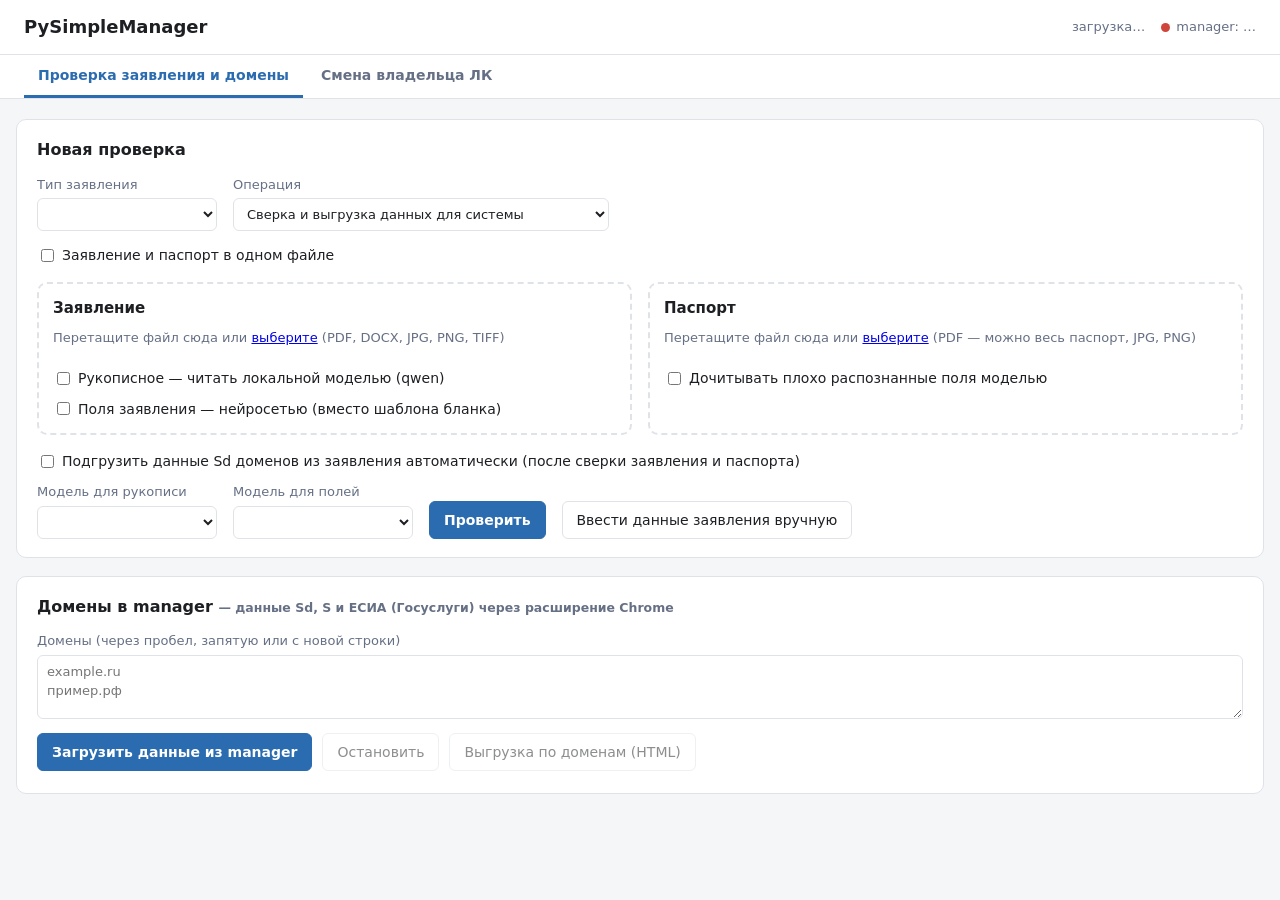
==== doctool/doctool/static/index.html @ 71d46fdd "Huge pack of changes that revolves around architecture, types of applications and new features for n" ====
<!doctype html>
<html lang="ru">
<head>
<meta charset="utf-8">
<meta name="viewport" content="width=device-width, initial-scale=1">
<title>PySimpleManager</title>
<style>
:root{
  --bg:#f5f6f8;--card:#fff;--text:#1d1f23;--muted:#667085;--line:#dfe3e8;--accent:#2b6cb0;--accent-text:#fff;
  --ok:#e5f4ea;--ok-t:#1e6b3a;--warn:#fff3cd;--warn-t:#7a5b00;--fail:#fde4e2;--fail-t:#9b1c1c;
  --review:#e3eefb;--review-t:#1c4f8a;--info:#efefef;--info-t:#555;--input:#fff;
}
@media (prefers-color-scheme: dark){:root{
  --bg:#15171a;--card:#1f2226;--text:#e6e8eb;--muted:#9aa3ad;--line:#33383e;--accent:#5b9bd5;--accent-text:#0d1116;
  --ok:#183a26;--ok-t:#8fd6a8;--warn:#3d3214;--warn-t:#f0d27a;--fail:#43201e;--fail-t:#f3a29b;
  --review:#1c2f45;--review-t:#9cc3f0;--info:#2a2d31;--info-t:#b9bec4;--input:#16181b;}}
*{box-sizing:border-box}
body{margin:0;font:14px/1.45 "Segoe UI",system-ui,Arial,sans-serif;background:var(--bg);color:var(--text)}
header{display:flex;align-items:center;gap:16px;padding:14px 24px;border-bottom:1px solid var(--line);background:var(--card)}
header h1{font-size:18px;margin:0}
header h1 .ver{font-size:12px;font-weight:400;color:var(--muted)}
header .meta{margin-left:auto;color:var(--muted);font-size:13px}
main{margin:0 auto;padding:20px 16px 60px}
.card{background:var(--card);border:1px solid var(--line);border-radius:10px;padding:18px 20px;margin:0 auto 18px;max-width:1280px}
/* (0.7.3) «Домены в manager» — во всю ширину окна: таблица из 10 колонок без прокрутки вбок */
#domCard{max-width:none}
.card h2{font-size:16px;margin:0 0 14px}
.row{display:flex;gap:16px;flex-wrap:wrap;align-items:flex-end}
label.f{display:flex;flex-direction:column;gap:4px;font-size:13px;color:var(--muted)}
select,input[type=text],input[type=date]{font:inherit;color:var(--text);background:var(--input);border:1px solid var(--line);border-radius:6px;padding:7px 9px;min-width:180px}
.docs{display:grid;grid-template-columns:1fr 1fr;gap:16px;margin:16px 0}
@media (max-width:820px){.docs{grid-template-columns:1fr}}
.drop{border:2px dashed var(--line);border-radius:10px;padding:14px;min-height:150px;display:flex;flex-direction:column;gap:10px}
.drop.over{border-color:var(--accent);background:color-mix(in srgb,var(--accent) 8%,transparent)}
.drop h3{margin:0;font-size:15px}
.drop .file{font-size:13px;color:var(--muted);word-break:break-all}
.drop .file b{color:var(--text)}
.drop.nofile .file{display:none}
.drop .combinedNote{display:none;font-size:13px;color:var(--muted)}
.drop.nofile .combinedNote{display:block}
.radios{display:flex;gap:12px;flex-wrap:wrap;font-size:13px}
.radios label,.chk{display:flex;align-items:center;gap:5px;cursor:pointer}
button{font:inherit;border:1px solid var(--line);background:var(--card);color:var(--text);border-radius:6px;padding:8px 14px;cursor:pointer}
button.primary{background:var(--accent);color:var(--accent-text);border-color:var(--accent);font-weight:600}
button:disabled{opacity:.5;cursor:default}
details summary{cursor:pointer;color:var(--accent);margin:6px 0}
.hint{color:var(--muted);font-size:12.5px}
#log{background:var(--bg);border:1px solid var(--line);border-radius:6px;padding:8px 10px;height:170px;overflow:auto;font:12.5px/1.5 Consolas,monospace;white-space:pre-wrap}
.verdict{border-radius:8px;padding:14px 16px;margin-bottom:14px}
.verdict .t{font-size:20px;font-weight:700}
.verdict ul{margin:6px 0 0 18px;padding:0}
.v-accept{background:var(--ok);color:var(--ok-t)}.v-reject{background:var(--fail);color:var(--fail-t)}.v-review{background:var(--warn);color:var(--warn-t)}
table{border-collapse:collapse;width:100%}
#rows td:nth-child(2),#rows td:nth-child(3){width:27%}
th,td{border-bottom:1px solid var(--line);padding:7px 8px;text-align:left;vertical-align:top}
th{font-size:12.5px;color:var(--muted);font-weight:600}
td input[type=text]{width:100%;min-width:120px}
td.crop img{max-width:260px;max-height:70px;border:1px solid var(--line);border-radius:4px;cursor:zoom-in;background:#fff}
.badge{display:inline-block;padding:2px 8px;border-radius:10px;font-size:12px;white-space:nowrap}
.s-ok{background:var(--ok);color:var(--ok-t)}.s-warn{background:var(--warn);color:var(--warn-t)}.s-fail{background:var(--fail);color:var(--fail-t)}
.s-review{background:var(--review);color:var(--review-t)}.s-info{background:var(--info);color:var(--info-t)}
tr.edited td{background:color-mix(in srgb,var(--accent) 6%,transparent)}
.src{font-size:11.5px;color:var(--muted)}
.actions{display:flex;gap:10px;flex-wrap:wrap;margin:14px 0 4px}
.pages{display:flex;gap:10px;flex-wrap:wrap;margin:8px 0}
.pages .pg{border:1px solid var(--line);border-radius:6px;padding:6px;text-align:center;font-size:12px}
.pages img{height:110px;display:block;margin:0 auto 4px;background:#fff}
#zoom{position:fixed;inset:0;background:rgba(0,0,0,.75);display:none;align-items:center;justify-content:center;z-index:10;cursor:zoom-out}
#zoom img{max-width:95vw;max-height:90vh;background:#fff}
pre{background:var(--bg);border:1px solid var(--line);border-radius:6px;padding:10px;overflow:auto;max-height:380px;font-size:12px}
.hidden{display:none}
.msg{padding:8px 12px;border-radius:6px;background:var(--review);color:var(--review-t);margin:8px 0}
.ext{display:inline-flex;align-items:center;gap:6px;font-size:13px;color:var(--muted)}
.ext .dot{width:9px;height:9px;border-radius:50%;background:#bbb}
.ext.on .dot{background:#2e9d57}.ext.off .dot{background:#d0453b}
textarea{font:inherit;color:var(--text);background:var(--input);border:1px solid var(--line);border-radius:6px;padding:7px 9px;width:100%;min-height:64px}
#domLog{background:var(--bg);border:1px solid var(--line);border-radius:6px;padding:8px 10px;max-height:150px;overflow:auto;font:12.5px/1.5 Consolas,monospace;white-space:pre-wrap;margin-top:10px}
#domTable td{font-size:13px}
/* длинные имена доменов, e-mail, «кем выдан» переносятся в любом месте — таблица не шире окна */
#domTable td b,#domTable td small,#domTable td li{overflow-wrap:anywhere}
#domTable .badge{white-space:normal}
#domTable td small{color:var(--muted)}
#domTable ul{margin:4px 0 0 16px;padding:0}
#domTable tr.grp td{background:var(--bg);font-weight:600;font-size:12.5px;padding-top:10px}
.wrap{overflow-x:auto}
nav.tabs{display:flex;gap:4px;padding:0 24px;background:var(--card);border-bottom:1px solid var(--line)}
nav.tabs button{border:0;border-bottom:3px solid transparent;border-radius:0;background:none;padding:10px 14px;color:var(--muted);font-weight:600}
nav.tabs button.on{color:var(--accent);border-bottom-color:var(--accent)}
td.c-ok,input.c-ok,textarea.c-ok{background:var(--ok)}
td.c-fail,input.c-fail,textarea.c-fail{background:var(--fail)}
td.c-warn,input.c-warn,textarea.c-warn{background:var(--warn)}
.kv{display:grid;grid-template-columns:repeat(auto-fit,minmax(230px,1fr));gap:8px 18px;margin-top:12px;padding:12px 14px;border:1px solid var(--line);border-radius:8px;background:var(--bg)}
.kv div b{display:block;font-size:12px;color:var(--muted);font-weight:600}
td.k{white-space:nowrap;font-weight:600}
.mono{font-family:Consolas,monospace;font-size:11.5px;color:var(--muted);font-weight:400}
.msg.ok{background:var(--ok);color:var(--ok-t)} .msg.warn{background:var(--warn);color:var(--warn-t)} .msg.fail{background:var(--fail);color:var(--fail-t)}
.esiaBtn{font-size:11.5px;padding:1px 7px;margin-left:4px;border-color:var(--accent);color:var(--accent)}
button.sm{padding:2px 8px;font-size:12px}
.ownGrid{display:grid;grid-template-columns:repeat(auto-fit,minmax(220px,1fr));gap:10px 14px}
.ownGrid label.f{min-width:0}
.ownGrid input[type=text],.ownGrid textarea{width:100%;min-width:0}
.ownGrid .wide{grid-column:1/-1}
.ownGrid label.f.hidden{display:none}
dialog{border:1px solid var(--line);border-radius:10px;padding:0;max-width:900px;width:94vw;background:var(--card);color:var(--text)}
dialog::backdrop{background:rgba(0,0,0,.45)}
dialog .hd{display:flex;align-items:center;gap:10px;padding:14px 18px;border-bottom:1px solid var(--line)}
dialog .hd h3{margin:0;font-size:16px}
dialog .bd{padding:14px 18px;max-height:75vh;overflow:auto}
</style>
</head>
<body>
<header>
  <h1>PySimpleManager <span class="ver" id="appVer"></span></h1>
  <span class="meta" id="meta">загрузка…</span>
  <span class="ext" id="extState" title="Расширение Chrome «PySimpleManager»"><span class="dot"></span><span>manager: …</span></span>
</header>
<nav class="tabs">
  <button data-tab="tabCheck" class="on">Проверка заявления и домены</button>
  <button data-tab="tabOwner">Смена владельца ЛК</button>
</nav>
<main>
<div id="tabCheck">
<section class="card" id="formCard">
  <h2>Новая проверка</h2>
  <div class="row">
    <label class="f">Тип заявления <select id="caseType"></select></label>
    <label class="f">Операция
      <select id="operation">
        <option value="check_export">Сверка и выгрузка данных для системы</option>
        <option value="autofill" disabled>Автозаполнение во внутренней системе (позже)</option>
      </select></label>
  </div>

  <label class="chk" style="margin-top:14px"><input type="checkbox" id="combined"> Заявление и паспорт в одном файле</label>

  <div class="docs">
    <div class="drop" id="dropApp">
      <h3 id="appTitle">Заявление</h3>
      <div class="file" id="appFile">Перетащите файл сюда или <a href="#" data-pick="appInput">выберите</a> (PDF, DOCX, JPG, PNG, TIFF)</div>
      <input type="file" id="appInput" class="hidden" accept=".pdf,.docx,.jpg,.jpeg,.png,.tif,.tiff,.bmp,.webp">
      <div class="radios" id="appModes"></div>
      <label class="chk"><input type="checkbox" id="handwritten"> Рукописное — читать локальной моделью (qwen)</label>
      <label class="chk" title="Без галки поля читаются по шаблону бланка (регулярками) — для типовых печатных заявлений. С галкой — нейросетью: для свободной формы, бланка нотариуса, новых типов заявлений."><input type="checkbox" id="llmFields"> Поля заявления — нейросетью (вместо шаблона бланка)</label>
    </div>
    <div class="drop" id="dropPas">
      <h3>Паспорт</h3>
      <div class="file" id="pasFile">Перетащите файл сюда или <a href="#" data-pick="pasInput">выберите</a> (PDF — можно весь паспорт, JPG, PNG)</div>
      <div class="combinedNote">Паспорт — в общем файле слева. Флаги ниже относятся к его страницам.</div>
      <input type="file" id="pasInput" class="hidden" accept=".pdf,.jpg,.jpeg,.png,.tif,.tiff,.bmp,.webp">
      <div class="radios" id="pasModes"></div>
      <label class="chk"><input type="checkbox" id="pasVlm"> Дочитывать плохо распознанные поля моделью</label>
    </div>
  </div>

  <label class="chk" style="margin-top:12px"><input type="checkbox" id="mgrAuto">
    Подгрузить данные Sd доменов из заявления автоматически (после сверки заявления и паспорта)</label>
  <div class="row" style="margin-top:12px">
    <label class="f">Модель для рукописи <select id="model"></select></label>
    <label class="f">Модель для полей <select id="llmModel"></select></label>
    <button class="primary" id="run">Проверить</button>
    <button id="manual" title="Без файла заявления: впишите данные заявления в таблицу результата и нажмите «Пересчитать». Домены из строки «Домен(ы)» после пересчёта сами уйдут на поиск в manager.">Ввести данные заявления вручную</button>
    <span class="hint" id="runHint"></span>
  </div>
</section>

<section class="card" id="domCard">
  <h2>Домены в manager <span class="hint">— данные Sd, S и ЕСИА (Госуслуги) через расширение Chrome</span></h2>
  <div class="row">
    <label class="f" style="flex:1;min-width:280px">Домены (через пробел, запятую или с новой строки)
      <textarea id="domList" placeholder="example.ru&#10;пример.рф"></textarea></label>
  </div>
  <div class="actions">
    <button class="primary" id="domLoad">Загрузить данные из manager</button>
    <button id="domCancel" disabled>Остановить</button>
    <button id="domReport" disabled title="Отдельный HTML-файл: итог по группам, администраторы, e-mail, замечания и таблица доменов с фильтром">Выгрузка по доменам (HTML)</button>
    <span class="hint" id="domHint"></span>
  </div>
  <div id="domLog" class="hidden"></div>
  <div class="wrap"><table id="domTable" class="hidden"><thead><tr>
    <th>Домен</th><th>manager</th><th>Администратор (Sd)</th><th>Паспорт / ИНН</th><th>ЕСИА</th><th>Страна</th>
    <th>Смена админа</th><th>Provider</th><th>Аккаунт</th><th>Сверка с документами</th></tr></thead><tbody></tbody></table></div>
</section>

<section class="card hidden" id="progressCard">
  <h2>Ход работы <span class="hint" id="jobStatus"></span></h2>
  <div id="log"></div>
  <div class="actions"><button id="cancel">Остановить</button></div>
</section>

<section class="card hidden" id="resultCard">
  <h2>Результат <span class="hint" id="resTitle"></span></h2>
  <div class="verdict" id="verdict"></div>
  <div id="pagesBox" class="hidden">
    <b>Страницы общего файла</b> <span class="hint">— проверьте, правильно ли определено, где заявление, а где паспорт</span>
    <div class="pages" id="pages"></div>
    <button id="rerunPages">Перезапустить с этими страницами</button>
  </div>
  <p class="hint" id="rowsHint">Значения можно исправить прямо в таблице. Галочка «Подтверждаю» — вы сверили поле по фрагменту/документу.
    После правок нажмите «Пересчитать» — проверки, вердикт и выгрузка обновятся.</p>
  <div class="msg hidden" id="manualHint">Ручной ввод: впишите данные заявления в колонку «Заявление» и нажмите «Пересчитать».
    Если в строке «Домен(ы)» есть домены, после пересчёта они сами уйдут на поиск в manager, и данные Sd сверятся
    с введёнными данными (блок «Домены в manager» выше и проверки ниже).</div>
  <table id="rows"><thead><tr><th>Поле</th><th>Заявление</th><th>Паспорт</th><th>Фрагмент заявления</th><th>Статус</th><th>Подтверждаю</th></tr></thead><tbody></tbody></table>
  <div class="actions">
    <button class="primary" id="recompute">Пересчитать</button>
    <button id="download">Скачать выгрузку (JSON)</button>
    <button id="openReport">Открыть отчёт</button>
    <button id="openRegions" class="hidden">Разметка бланка</button>
    <button id="push">Отправить во внутреннюю систему</button>
  </div>
  <div id="pushMsg"></div>
  <details><summary>Все проверки</summary>
    <table id="checks"><thead><tr><th>Проверка</th><th>Статус</th><th>Заявление</th><th>Паспорт</th><th>Комментарий</th></tr></thead><tbody></tbody></table>
  </details>
  <details><summary>Замечания распознавания</summary><ul id="notes"></ul></details>
  <details><summary>Выгрузка для системы (предпросмотр)</summary><pre id="record"></pre></details>
  <p class="hint" id="caseDir"></p>
</section>
</div>

<!-- ================================================================ смена владельца ЛК -->
<div id="tabOwner" class="hidden">
<section class="card">
  <h2>1. Аккаунт</h2>
  <p class="hint">Номер аккаунта, «Данные пользователя #…» или «Базовая анкета пользователя #…», ссылка из manager, «договор № …»,
    логин или e-mail, домен (аккаунт — владелец услуги домена). Физлица, ИП и юрлица.</p>
  <div class="row">
    <label class="f" style="flex:1;min-width:280px">Пользователь <input type="text" id="ownQuery" placeholder="15904265 / Данные пользователя #15904265 / login@example.com / example.ru"></label>
    <button class="primary" id="ownLoad">Загрузить из manager</button>
  </div>
  <div class="hint" id="ownParsed" style="margin-top:6px"></div>
  <div id="ownInfo" class="kv hidden"></div>
  <div id="ownNotes"></div>
</section>

<section class="card">
  <h2>2. Текущий владелец: базовая анкета ↔ заявление</h2>
  <div class="row" style="margin-bottom:8px">
    <span class="hint">Тип базовой анкеты:</span>
    <div class="radios" id="ownCmpKind">
      <label><input type="radio" name="ownCmpKind" value="pp" checked> физлицо</label>
      <label><input type="radio" name="ownCmpKind" value="ip"> ИП</label>
      <label><input type="radio" name="ownCmpKind" value="org"> юрлицо</label>
    </div>
    <span class="hint">— выбирается сам по загруженному аккаунту</span>
  </div>
  <p class="hint" id="ownCmpHint"></p>
  <div class="wrap"><table id="ownCmp"><thead><tr><th>Поле</th><th>Базовая анкета (manager)</th><th style="width:38%">Заявление</th><th>Итог</th></tr></thead><tbody></tbody></table></div>
  <div class="actions"><span id="ownCmpSum" class="hint"></span></div>
  <details><summary>Все поля базовой анкеты</summary><table><tbody id="ownBaAll"></tbody></table></details>
</section>

<section class="card">
  <h2>3. Новый владелец → базовая анкета в manager</h2>
  <div class="row" style="margin-bottom:10px">
    <span class="hint">Новый владелец:</span>
    <div class="radios" id="ownKind">
      <label><input type="radio" name="ownKind" value="pp" checked> физлицо</label>
      <label><input type="radio" name="ownKind" value="ip"> ИП</label>
      <label><input type="radio" name="ownKind" value="org"> юрлицо</label>
    </div>
  </div>
  <p class="hint">«Заполнить автоматически» можно нажать в любой момент: программа откроет (или найдёт) вкладку manager «Базовая анкета пользователя #…»
    этого аккаунта и заменит в ней поля, которые заполнены здесь; пустые поля не трогает. Если тип анкеты в manager другой
    (например, «Физик», а новый владелец — юрлицо), программа сама переключит его на странице («Физик / ИП / Юрик»).
    <b>«Сохранить» в manager нажимаете вы.</b> <span id="ownKindHint"></span></p>
  <div class="ownGrid" id="ownForm">
    <label class="f" data-for="org" style="grid-column:span 2">Название организации <span class="hint">(→ «Название»; English name пересчитает страница)</span>
      <input type="text" data-k="org_name" placeholder="ООО «Ромашка»"></label>
    <label class="f" data-for="pp ip">Фамилия <input type="text" data-k="surname"></label>
    <label class="f" data-for="pp ip">Имя <input type="text" data-k="name"></label>
    <label class="f" data-for="pp ip">Отчество <input type="text" data-k="patronymic"></label>
    <label class="f" data-for="pp ip">Дата рождения <input type="text" data-k="birth_date" placeholder="ДД.ММ.ГГГГ"></label>
    <label class="f" data-for="ip org"><span id="ownInnTitle">ИНН</span> <input type="text" data-k="inn" placeholder="12 цифр"></label>
    <label class="f" data-for="org">КПП <input type="text" data-k="kpp" placeholder="9 цифр"></label>
    <label class="f" data-for="pp ip">Серия и номер паспорта <input type="text" data-k="passport" placeholder="4021 925790"></label>
    <label class="f wide" data-for="pp ip">Кем и когда выдан документ <span class="hint">(как в заявлении — дата и «кем выдан» разделятся сами)</span>
      <input type="text" data-k="issued" placeholder="ГУ МВД России по г. Санкт-Петербургу и Ленинградской области, 24.08.2021"></label>
    <label class="f" data-for="pp ip">Дата выдачи <span class="hint">(если не из строки выше)</span> <input type="text" data-k="passport_date" placeholder="ДД.ММ.ГГГГ"></label>
    <label class="f" data-for="pp ip" style="grid-column:span 2">Кем выдан <span class="hint">(если не из строки выше)</span> <input type="text" data-k="passport_place"></label>
    <label class="f wide" data-for="pp ip">Адрес регистрации <span class="hint" id="ownAddrHint">(→ «Почтовый адрес» 1 в 1, город — из адреса)</span>
      <textarea data-k="address" rows="2"></textarea></label>
    <label class="f wide" data-for="org">Физический адрес <span class="hint">(→ «Юр. адрес», город — из адреса)</span>
      <textarea data-k="legal_address" rows="2"></textarea></label>
    <label class="f" data-for="org">Индекс (юр. адрес) <span class="hint">(пусто — останется прежний)</span> <input type="text" data-k="legal_zip"></label>
    <label class="f" data-for="org">Город (юр. адрес) <span class="hint">(пусто — из адреса)</span> <input type="text" data-k="legal_city"></label>
    <label class="f wide" data-for="org">Почтовый адрес <span class="hint">(пусто — как физический)</span>
      <textarea data-k="postal_address" rows="2"></textarea></label>
    <label class="f" data-for="pp ip org">Город <span class="hint">(пусто — из адреса)</span> <input type="text" data-k="city"></label>
    <label class="f" data-for="pp ip org">Индекс <span class="hint">(пусто — останется прежний)</span> <input type="text" data-k="zip"></label>
    <label class="f" data-for="pp ip org">Получатель <span class="hint" id="ownRecHint">(пусто — ФИО)</span> <input type="text" data-k="recipient"></label>
    <label class="f" data-for="pp ip org">Телефон <input type="text" data-k="phone"></label>
    <label class="f" data-for="pp ip org">Email <input type="text" data-k="email"></label>
    <label class="f" data-for="org">Email для бухгалтерии <input type="text" data-k="acct_email"></label>
  </div>
  <div class="wrap" style="margin-top:14px"><table id="ownPrev"><thead><tr><th>Поле в manager</th><th>Будет вписано</th><th>Сейчас в анкете</th></tr></thead><tbody></tbody></table></div>
  <ul id="ownPrevNotes" class="hint"></ul>
  <div class="actions">
    <button class="primary" id="ownFill">Заполнить автоматически</button>
    <button id="ownUndo" disabled title="Вернуть в форме manager значения (и тип анкеты), которые были до заполнения (пока вы не нажали «Сохранить»)">Вернуть как было</button>
    <button id="ownVerify" disabled title="Перечитать базовую анкету после «Сохранить» и сверить с тем, что заполняли">Проверить, что сохранилось</button>
    <button id="ownClear">Очистить форму</button>
  </div>
  <div id="ownFillMsg"></div>
</section>
</div>
</main>

<dialog id="esiaDlg">
  <div class="hd"><h3 id="esiaTitle">ЕСИА ↔ Sd</h3><button style="margin-left:auto" onclick="document.getElementById('esiaDlg').close()">Закрыть</button></div>
  <div class="bd" id="esiaBody"></div>
</dialog>
<div id="zoom"><img alt=""></div>

<script>
const $ = s => document.querySelector(s);
const state = {appFile:null, pasFile:null, jobId:null, logLen:0, result:null, timer:null, lastOpts:null};
const SRC = s => (s||'').replace('red-ocr','красные цифры').replace('text','текст').replace('ocr','OCR').replace('mrz','MRZ').replace('vlm','модель').replace('manual','исправлено вручную').replace('scan','скан');
const ST = {ok:'в порядке', warn:'проверить', fail:'расхождение', review:'нужна ручная проверка', info:'к сведению'};
const esc = s => (s ?? '').toString().replace(/[&<>"]/g, c => ({'&':'&amp;','<':'&lt;','>':'&gt;','"':'&quot;'}[c]));

async function loadMeta(){
  const m = await (await fetch('/api/meta')).json();
  $('#appVer').textContent = m.version ? 'v' + m.version : '';
  $('#caseType').innerHTML = m.case_types.map(t =>
    `<option value="${t.id}" ${t.enabled?'':'disabled'}>${esc(t.title)}${t.enabled?'':' (скоро)'}</option>`).join('');
  const radios = (el, name, modes) => el.innerHTML = Object.entries(modes).map(([k,v],i) =>
    `<label><input type="radio" name="${name}" value="${k}" ${i===0?'checked':''}> ${v}</label>`).join('');
  radios($('#appModes'), 'appMode', m.app_modes);
  radios($('#pasModes'), 'pasMode', m.pas_modes);
  const models = m.ollama_models.length ? m.ollama_models : [m.default_model];
  $('#model').innerHTML = models.map(x => `<option ${x===m.default_model?'selected':''}>${esc(x)}</option>`).join('');
  const llmModels = m.ollama_models.includes(m.default_llm_model) ? m.ollama_models
                    : [m.default_llm_model + (m.ollama_models.length ? ' (не скачана)' : ''), ...m.ollama_models];
  $('#llmModel').innerHTML = llmModels.map(x => `<option value="${esc(x.replace(' (не скачана)',''))}" ${x.startsWith(m.default_llm_model)?'selected':''}>${esc(x)}</option>`).join('');
  $('#meta').textContent = m.ollama_models.length
    ? `Ollama: доступно моделей ${m.ollama_models.length}` : 'Ollama не найдена — рукопись будет только во фрагментах';
}

function setupDrop(zone, input, key, label){
  const show = f => { state[key] = f; label.innerHTML = `<b>${esc(f.name)}</b> (${(f.size/1024/1024).toFixed(2)} МБ) · <a href="#" data-pick="${input.id}">заменить</a>`; };
  zone.addEventListener('dragover', e => { e.preventDefault(); zone.classList.add('over'); });
  zone.addEventListener('dragleave', () => zone.classList.remove('over'));
  zone.addEventListener('drop', e => { e.preventDefault(); zone.classList.remove('over');
    if (zone.classList.contains('nofile')) return;
    if (e.dataTransfer.files[0]) show(e.dataTransfer.files[0]); });
  input.addEventListener('change', () => input.files[0] && show(input.files[0]));
}
document.addEventListener('click', e => {
  const id = e.target.dataset && e.target.dataset.pick;
  if (id){ e.preventDefault(); document.getElementById(id).click(); }
});
setupDrop($('#dropApp'), $('#appInput'), 'appFile', $('#appFile'));
setupDrop($('#dropPas'), $('#pasInput'), 'pasFile', $('#pasFile'));
$('#combined').addEventListener('change', e => {
  $('#dropPas').classList.toggle('nofile', e.target.checked);
  $('#appTitle').textContent = e.target.checked ? 'Общий файл: заявление + паспорт' : 'Заявление';
});

function options(extra={}){
  const v = n => (document.querySelector(`input[name=${n}]:checked`)||{}).value;
  return {
    case_type: $('#caseType').value,
    combined: $('#combined').checked, app_mode: v('appMode'), pas_mode: v('pasMode'),
    handwritten: $('#handwritten').checked, use_vlm: $('#handwritten').checked || $('#pasVlm').checked,
    model: $('#model').value, manager_autoload: $('#mgrAuto').checked,
    llm_fields: $('#llmFields').checked, llm_model: $('#llmModel').value,
    ...extra };
}

async function start(extra={}){
  const opts = options(extra);
  if (!state.appFile && !state.pasFile){ $('#runHint').textContent = 'Загрузите файл заявления и/или паспорта'; return; }
  if (opts.combined && !state.appFile){ $('#runHint').textContent = 'Для общего файла используйте левое поле'; return; }
  $('#runHint').textContent = '';
  const fd = new FormData();
  fd.append('options', JSON.stringify(opts));
  if (state.appFile) fd.append('application', state.appFile);
  if (state.pasFile && !opts.combined) fd.append('passport', state.pasFile);
  $('#run').disabled = true;
  const r = await fetch('/api/jobs', {method:'POST', body: fd});
  if (!r.ok){ $('#runHint').textContent = (await r.json()).detail || 'Ошибка'; $('#run').disabled = false; return; }
  state.jobId = (await r.json()).job_id; state.logLen = 0; state.lastOpts = opts; state.resultJobId = null;
  $('#log').textContent = ''; $('#progressCard').classList.remove('hidden'); $('#resultCard').classList.add('hidden');
  $('#cancel').disabled = false;
  poll();
}
$('#run').addEventListener('click', () => start());

// ------------------------------------------------------------------ ручной ввод данных заявления (0.7.3)
// подсказки в пустых полях таблицы при ручном вводе
const ROW_PH = {fio: 'Фамилия Имя Отчество', birth_date: 'ДД.ММ.ГГГГ', passport: '4510 123456', issue_date: 'ДД.ММ.ГГГГ',
  issued_by: 'кем выдан паспорт', address: 'адрес регистрации', inn: 'ИНН ИП (если есть)', domains: 'example.ru, пример.рф',
  new_admin: 'ФИО или организация', new_admin_contact: 'e-mail, телефон', contract: 'номер договора / аккаунт',
  application_date: 'ДД.ММ.ГГГГ или прописью'};
$('#manual').addEventListener('click', async () => {
  $('#runHint').textContent = '';
  $('#manual').disabled = true;
  try {
    const r = await fetch('/api/jobs/manual', {method:'POST', headers:{'Content-Type':'application/json'},
      body: JSON.stringify({case_type: $('#caseType').value})});
    const j = await r.json();
    if (!r.ok){ $('#runHint').textContent = j.detail || 'Ошибка'; return; }
    state.jobId = state.resultJobId = j.job_id; state.lastOpts = null;
    $('#progressCard').classList.add('hidden');
    delete $('#domList').dataset.touched;
    render(j.result);
    $('#resultCard').scrollIntoView({behavior: 'smooth', block: 'start'});
    const first = $('#rows tbody input[type=text]'); if (first) first.focus();
  } finally { $('#manual').disabled = false; }
});

async function poll(){
  clearTimeout(state.timer);
  const j = await (await fetch(`/api/jobs/${state.jobId}?since=${state.logLen}`)).json();
  if (j.log.length){ $('#log').textContent += j.log.join('\n') + '\n'; $('#log').scrollTop = 1e9; }
  state.logLen = j.log_len;
  $('#jobStatus').textContent = {queued:'— в очереди', running:'— выполняется…', done:'— готово', error:'— ошибка', cancelled:'— остановлено'}[j.status];
  if (j.status === 'done'){ $('#run').disabled = false; $('#cancel').disabled = true; state.resultJobId = state.jobId; render(j.result); return; }
  if (j.status === 'error' || j.status === 'cancelled'){ $('#run').disabled = false; $('#cancel').disabled = true; return; }
  state.timer = setTimeout(poll, 800);
}
$('#cancel').addEventListener('click', () => fetch(`/api/jobs/${state.jobId}/cancel`, {method:'POST'}));

function render(res){
  state.result = res;
  $('#resultCard').classList.remove('hidden');
  $('#resTitle').textContent = `— ${res.case_id} · ${res.case_type}`;
  $('#manualHint').classList.toggle('hidden', !res.manual);
  const d = res.decision;
  $('#verdict').className = `verdict v-${d.code}`;
  $('#verdict').innerHTML = `<div class="t">${esc(d.title)}</div><ul>${d.reasons.map(r=>`<li>${esc(r)}</li>`).join('')}</ul>`;
  // страницы общего файла
  const roles = res.page_roles || {};
  if (Object.keys(roles).length){
    $('#pagesBox').classList.remove('hidden');
    $('#pages').innerHTML = Object.entries(roles).map(([i, role]) => `<div class="pg">
      <img src="/api/jobs/${state.jobId}/page/${i}" alt="">стр. ${+i+1}<br>
      <select data-page="${i}">${[['application','заявление'],['passport','паспорт'],['skip','пропустить']].map(([k,t]) =>
        `<option value="${k}" ${k===role?'selected':''}>${t}</option>`).join('')}</select></div>`).join('');
  } else $('#pagesBox').classList.add('hidden');
  // таблица полей
  $('#rows tbody').innerHTML = res.rows.map(r => `<tr data-id="${r.id}" title="${esc(r.details.join('\n'))}">
    <td><b>${esc(r.title)}</b></td>
    <td>${r.editable_app ? `<input type="text" data-k="app" value="${esc(r.app)}" data-orig="${esc(r.app)}"${res.manual && !r.app ? ` placeholder="${esc(ROW_PH[r.id] || '')}"` : ''}>` : '—'}
        <div class="src">${esc(SRC(r.app_source))}</div></td>
    <td>${r.editable_passport ? `<input type="text" data-k="passport" value="${esc(r.passport)}" data-orig="${esc(r.passport)}">` : '—'}
        <div class="src">${esc(SRC(r.passport_source))}</div></td>
    <td class="crop">${r.crop_url ? `<img src="${r.crop_url}" alt="">` : ''}</td>
    <td>${r.status ? `<span class="badge s-${r.status}">${ST[r.status]}</span>` : ''}</td>
    <td><input type="checkbox" class="conf" ${r.confirmed?'checked':''}></td></tr>`).join('');
  $('#rows tbody').querySelectorAll('input[type=text]').forEach(i => i.addEventListener('input', () =>
    i.closest('tr').classList.toggle('edited', [...i.closest('tr').querySelectorAll('input[type=text]')].some(x => x.value !== x.dataset.orig))));
  $('#checks tbody').innerHTML = res.checks.map(c => `<tr><td>${esc(c.name)}</td>
    <td><span class="badge s-${c.status}">${ST[c.status]}</span></td><td>${esc(c.application)}</td>
    <td>${esc(c.passport)}</td><td>${esc(c.detail)}</td></tr>`).join('');
  $('#notes').innerHTML = res.notes.map(n => `<li>${esc(n)}</li>`).join('') || '<li>нет</li>';
  $('#record').textContent = JSON.stringify(res.record, null, 2);
  $('#caseDir').textContent = 'Файлы дела: ' + res.case_dir;
  $('#openRegions').classList.toggle('hidden', !res.regions_url);
  $('#pushMsg').innerHTML = '';
  if (!$('#domList').dataset.touched && (res.domains_from_app || []).length) $('#domList').value = res.domains_from_app.join('\n');
  renderDomains(res.domains || []);
  setDomReport((res.domains || []).length && state.resultJobId ? `/api/jobs/${state.resultJobId}/domains_report` : null);
}
function setDomReport(url){ dom.reportUrl = url; $('#domReport').disabled = !url; }

// ------------------------------------------------------------------ домены в manager
const MST = {found:'найден', not_found:'не найден', error:'ошибка'};
function renderDomains(items){
  dom.items = {};
  items.forEach(d => dom.items[d.domain] = d);
  $('#domTable').classList.toggle('hidden', !items.length);
  // сервер присылает домены по проблемности (свободные → данные не сходятся → …); здесь — заголовки групп
  items = [...items].sort((a, b) => (a.problem_rank ?? 99) - (b.problem_rank ?? 99));
  const cnt = {};
  items.forEach(d => cnt[d.problem] = (cnt[d.problem] || 0) + 1);
  let grp = null;
  $('#domTable tbody').innerHTML = items.map(d => {
    const head = d.problem && d.problem !== grp
      ? (grp = d.problem, `<tr class="grp"><td colspan="10">${esc(d.problem_ru || d.problem)} — ${cnt[d.problem]}</td></tr>`) : '';
    return head + domainRow(d);
  }).join('');
}
function domainRow(d){
  const sd = d.sd || {};
  const link = (u, t) => u ? `<a href="${esc(u)}" target="_blank">${t}</a>` : '';
  if (d.status !== 'found'){
    const w = d.whois || {};
    const wt = w.status === 'free' ? 'WHOIS: домен свободен' : w.status === 'registered'
      ? `WHOIS: зарегистрирован${w.registrar ? ', регистратор ' + esc(w.registrar) : ''}${w.state ? ', ' + esc(w.state) : ''}${w.paid_till ? ', до ' + esc(w.paid_till.slice(0,10)) : ''}`
      : w.status === 'error' ? 'WHOIS недоступен: ' + esc(w.error) : '';
    return `<tr><td><b>${esc(d.domain)}</b></td>
      <td><span class="badge s-${d.status==='not_found'?'fail':'review'}">${MST[d.status]||d.status}</span></td>
      <td colspan="8">${esc(d.error)}${wt ? `<br>${wt}` : ''}${w.manual_url ? ` · ${link(w.manual_url,'проверить WHOIS вручную')}` : ''}</td></tr>`;
  }
  const person = d.kind === 'person', org = d.kind === 'org';
  const mail = (d.emails||[]).length ? `<br><small>e-mail: ${d.emails.map(esc).join(', ')}</small>` : '';
  const who = (person ? `${esc(d.fio)}<br><small>д. р. ${esc(sd.birth_date||'—')}</small>`
              : org ? `${esc(sd.org_r || sd.org || '—')}<br><small>юрлицо</small>`
              : `${esc(d.holder || '—')}<br><small>контакты ${esc(d.group || '?')}</small>`) + mail;
  const doc = person ? `${esc(d.passport||'—')}<br><small>выдан ${esc(sd.passport_date||'—')}<br>${esc(sd.passport_place||'')}</small>`
              : org ? `ИНН ${esc(sd.code||'—')}` : '—';
  const cmp = (d.compare||[]).filter(r => r.status !== 'ok');
  const sv = d.verdict ? `<span class="badge s-${d.verdict}">${ST[d.verdict]}</span>` : '';
  const esiaBtn = d.esia_status || (d.esia && Object.keys(d.esia).length) ? `<button class="sm esiaBtn" data-esia="${esc(d.domain)}" title="Идентификация через Госуслуги: сверка Sd ↔ ЕСИА">ESIA</button>` : '';
  const accBtn = d.account ? ` <button class="sm" data-acc="${esc(d.account)}" title="Открыть вкладку «Смена владельца ЛК» с этим аккаунтом">→ ЛК</button>` : '';
  return `<tr><td><b>${esc(d.domain)}</b><br><small>${link((d.urls||{}).sd,'Sd')} ${link((d.urls||{}).s,'S')}</small>${esiaBtn}</td>
    <td><span class="badge s-ok">найден</span><br><small>${esc(d.service_status||'')}</small></td>
    <td>${who}</td><td>${doc}</td><td>${esiaCell(d)}</td><td>${esc(sd.country||sd.o_country_code||'—')}</td><td>${esc(d.last_admin_change||'—')}</td>
    <td>${esc(d.provider||'—')}</td><td>${esc(d.account||'—')}${accBtn}</td>
    <td>${d.verdict ? '' : '<small>сверка — после проверки заявления и паспорта</small>'}${sv}${cmp.length ? '<ul>' + cmp.map(r => `<li>${esc(r.title)}: ${ST[r.status]}${r.detail ? ' — ' + esc(r.detail) : ''}${r.status==='fail' ? `<br><small>Sd: ${esc(r.sd)} · документы: ${esc(r.doc)}</small>` : ''}</li>`).join('') + '</ul>' : ''}</td></tr>`;
}

const dom = {taskId:null, logLen:0, timer:null, items:{}};
$('#domList').addEventListener('input', () => $('#domList').dataset.touched = '1');
async function domLookup(auto){
  $('#domHint').textContent = '';
  const body = {domains: $('#domList').value};
  if (state.resultJobId) body.job_id = state.resultJobId;
  const r = await fetch('/api/manager/lookup', {method:'POST', headers:{'Content-Type':'application/json'}, body: JSON.stringify(body)});
  const j = await r.json();
  if (!r.ok){ $('#domHint').textContent = (auto ? 'Домены из заявления не отправлены в manager: ' : '') + (j.detail || 'Ошибка'); return; }
  dom.taskId = j.task_id; dom.logLen = 0;
  $('#domLog').textContent = auto ? `Домены из заявления отправлены на поиск в manager: ${j.domains.join(', ')}\n` : '';
  $('#domLog').classList.remove('hidden');
  $('#domLoad').disabled = true; $('#domCancel').disabled = false;
  pollDomains();
}
$('#domLoad').addEventListener('click', () => domLookup(false));
$('#domCancel').addEventListener('click', () => dom.taskId && fetch(`/api/manager/tasks/${dom.taskId}/cancel`, {method:'POST'}));
async function pollDomains(){
  clearTimeout(dom.timer);
  const j = await (await fetch(`/api/manager/tasks/${dom.taskId}?since=${dom.logLen}`)).json();
  if (j.log.length){ $('#domLog').textContent += j.log.join('\n') + '\n'; $('#domLog').scrollTop = 1e9; }
  dom.logLen = j.log_len;
  if (j.status === 'running'){ dom.timer = setTimeout(pollDomains, 800); return; }
  $('#domLoad').disabled = false; $('#domCancel').disabled = true;
  if (j.status === 'error'){ $('#domHint').textContent = 'Ошибка: ' + j.error; return; }
  if (j.result) render(j.result); else { renderDomains(j.items); setDomReport(j.items.length ? `/api/manager/tasks/${dom.taskId}/report` : null); }
}
$('#domReport').addEventListener('click', () => { if (dom.reportUrl) location.href = dom.reportUrl; });
async function extState(){
  try {
    const s = await (await fetch('/api/manager/status')).json();
    $('#extState').className = 'ext ' + (s.connected ? 'on' : 'off');
    $('#extState span:last-child').textContent = s.connected ? `manager: расширение подключено${s.version ? ' (v' + s.version + ')' : ''}` : 'manager: расширение не подключено';
  } catch (e) { $('#extState').className = 'ext off'; }
}
try { $('#mgrAuto').checked = localStorage.getItem('doctool.mgrAuto') === '1'; } catch (e) {}
$('#mgrAuto').addEventListener('change', e => { try { localStorage.setItem('doctool.mgrAuto', e.target.checked ? '1' : '0'); } catch (x) {} });
extState(); setInterval(extState, 3000);

$('#recompute').addEventListener('click', async () => {
  const overrides = {}, confirmed = [];
  $('#rows tbody').querySelectorAll('tr').forEach(tr => {
    tr.querySelectorAll('input[type=text]').forEach(i => {
      if (i.value !== i.dataset.orig) (overrides[tr.dataset.id] ??= {})[i.dataset.k] = i.value; });
    if (tr.querySelector('.conf').checked) confirmed.push(tr.dataset.id);
  });
  const r = await fetch(`/api/jobs/${state.jobId}/recompute`, {method:'POST', headers:{'Content-Type':'application/json'},
    body: JSON.stringify({overrides, confirmed})});
  const res = await r.json();
  render(res);
  // (0.7.3) домены из строки «Домен(ы)» — на поиск в manager, если их данных ещё нет (сверка с введёнными данными)
  if ((res.domains_pending || []).length && !$('#domLoad').disabled){
    $('#domList').value = res.domains_from_app.join('\n');
    $('#domCard').scrollIntoView({behavior: 'smooth', block: 'start'});
    domLookup(true);
  }
});
$('#download').addEventListener('click', () => { location.href = state.result.export_url; });
$('#openReport').addEventListener('click', () => window.open(state.result.report_url, '_blank'));
$('#openRegions').addEventListener('click', () => window.open(state.result.regions_url, '_blank'));
$('#push').addEventListener('click', async () => {
  const r = await fetch(`/api/jobs/${state.jobId}/push`, {method:'POST'});
  const j = await r.json();
  $('#pushMsg').innerHTML = `<div class="msg">${esc(j.message || 'Отправлено')}</div>`;
});
$('#rerunPages').addEventListener('click', () => {
  const roles = {}; document.querySelectorAll('#pages select').forEach(s => roles[s.dataset.page] = s.value);
  start({page_roles: roles});
});
document.addEventListener('click', e => {
  if (e.target.matches('td.crop img')){ $('#zoom img').src = e.target.src; $('#zoom').style.display = 'flex'; }
});
$('#zoom').addEventListener('click', () => $('#zoom').style.display = 'none');

// ------------------------------------------------------------------ ЕСИА (идентификация через Госуслуги)
const ESIA_CLS = {match:'ok', warn:'warn', mismatch:'fail', none:'info', no_data:'review', no_link:'info', error:'review'};
const C = st => st ? ' c-' + st : '';
function esiaCell(d){
  if (!d.esia_status) return '<small>—</small>';
  const st = d.esia_state ? `<span class="badge s-${d.esia_state === 'approved' ? 'ok' : 'info'}">${esc(d.esia_state)}</span><br>` : '';
  const t = d.esia_state ? (d.esia_ru || '').replace(d.esia_state + ' · ', '') : d.esia_ru;
  return st + `<span class="badge s-${ESIA_CLS[d.esia_status] || 'info'}">${esc(t)}</span>`;
}
function showEsia(d){
  const e = d.esia || {}, l = e.latest || {}, data = e.data || {}, p = data.rf_passport || {};
  const lk = (u, t) => u ? `<a href="${esc(u)}" target="_blank">${t}</a>` : '';
  $('#esiaTitle').textContent = `ЕСИА ↔ Sd — ${d.domain}`;
  const why = {none: 'Записей об идентификации через Госуслуги нет.', no_link: 'На странице Sd нет ссылки «Идентификация через Госуслуги».',
    no_data: 'Файла данных ЕСИА нет или он не загрузился' + (e.json_error ? ': ' + e.json_error : '.'), error: d.esia_ru}[d.esia_status] || '';
  const rows = (d.esia_rows || []).map(r => `<tr><td class="k">${esc(r.title)}</td>
    <td class="${C(r.status)}">${esc(r.sd) || '<span class="hint">пусто</span>'}<br><span class="mono">${esc(r.field)}</span></td>
    <td class="${C(r.status)}">${esc(r.esia) || '<span class="hint">пусто</span>'}<br><span class="mono">${esc(r.esia_field)}</span></td>
    <td>${r.detail ? `<small>${esc(r.detail)}</small>` : ''}</td></tr>`).join('');
  const hist = (e.history || []).length > 1 ? `<details><summary>Все попытки идентификации (${e.history.length})</summary><table>
    <tr><th>state</th><th>создано</th><th>обработано</th><th>action</th><th>reason / comment</th></tr>
    ${e.history.map(h => `<tr><td>${esc(h.state)}</td><td>${esc(h.creation_date)}</td><td>${esc(h.processed_date)}</td><td>${esc(h.action)}</td><td>${esc([h.reason, h.comment].filter(Boolean).join(' / '))}</td></tr>`).join('')}</table></details>` : '';
  $('#esiaBody').innerHTML = `<div class="kv" style="margin-top:0">
      <div><b>state</b>${e.state ? `<span class="badge s-${e.state === 'approved' ? 'ok' : 'info'}">${esc(e.state)}</span>` : '—'}</div>
      <div><b>Создано / обработано</b>${esc(l.creation_date || '—')} / ${esc(l.processed_date || '—')}</div>
      <div><b>action</b>${esc(l.action || '—')}${l.reason ? '<br>reason: ' + esc(l.reason) : ''}${l.comment ? '<br>' + esc(l.comment) : ''}</div>
      <div><b>Данные ЕСИА</b>${data.trusted === undefined ? '—' : 'trusted: ' + (data.trusted ? 'да' : 'нет')}${p.vrf_stu ? ' · паспорт: ' + esc(p.vrf_stu) : ''}${data.ogrn ? ' · ОГРН ' + esc(data.ogrn) : ''}${data.is_liquidated === true ? ' · <b style="color:#9b1c1c">ликвидирована</b>' : data.is_liquidated === false ? ' · действует' : ''}</div>
      ${(data.legal_address || {}).address_str ? `<div><b>Юр. адрес (ЕСИА)</b>${esc(data.legal_address.address_str)}</div>` : ''}
      <div><b>Ссылки</b>${[lk(e.url, 'Идентификация через Госуслуги'), lk(e.file_url, 'JSON-файл'), lk((d.urls || {}).sd, 'Sd')].filter(Boolean).join(' · ')}</div>
    </div>
    ${why ? `<div class="msg">${esc(why)}</div>` : ''}
    ${rows ? `<table style="margin-top:12px"><tr><th>Поле</th><th>Sd (${esc(d.group || 'ru_pp')})</th><th>ЕСИА (JSON)</th><th></th></tr>${rows}</table>
      <p class="hint">Зелёный — совпадает, красный — расходится, жёлтый — написано по-разному (кем выдан, тип улицы, корпус,
        форма организации указана с одной стороны); без цвета — значения нет с одной из сторон.
        ${d.kind === 'org' ? 'ООО = «Общество с ограниченной ответственностью», АО/НПАО = «(Непубличное) акционерное общество», ОАО, ПК, хозяйственное товарищество — так же; название должно совпасть.' : ''}</p>` : ''}
    ${hist}`;
  $('#esiaDlg').showModal();
}

// ------------------------------------------------------------------ вкладки
function showTab(id){
  document.querySelectorAll('nav.tabs button').forEach(b => b.classList.toggle('on', b.dataset.tab === id));
  ['tabCheck', 'tabOwner'].forEach(t => $('#' + t).classList.toggle('hidden', t !== id));
  try { localStorage.setItem('doctool.tab', id); } catch (e) {}
}
document.querySelectorAll('nav.tabs button').forEach(b => b.addEventListener('click', () => showTab(b.dataset.tab)));
try { const t = localStorage.getItem('doctool.tab'); if (t === 'tabOwner') showTab(t); } catch (e) {}
document.addEventListener('click', e => {
  const es = e.target.closest && e.target.closest('[data-esia]');
  if (es && dom.items[es.dataset.esia]) showEsia(dom.items[es.dataset.esia]);
  const ac = e.target.closest && e.target.closest('[data-acc]');
  if (ac){ showTab('tabOwner'); $('#ownQuery').value = ac.dataset.acc; ownParse(); ownLoad(); window.scrollTo(0, 0); }
});

// ------------------------------------------------------------------ смена владельца ЛК (физлица; с 0.7.3 — ИП и юрлица)
const own = {acc:null, last:null, timers:{}, kindTouched:false};
const KIND_RU = {pp: 'физлицо', ip: 'ИП', org: 'юрлицо'}, KIND_PAGE = {pp: 'Физик', ip: 'ИП', org: 'Юрик'};
const later = (key, fn, ms = 300) => { clearTimeout(own.timers[key]); own.timers[key] = setTimeout(fn, ms); };
const radioVal = name => (document.querySelector(`input[name=${name}]:checked`) || {}).value || 'pp';
const setRadio = (name, v) => { const r = document.querySelector(`input[name=${name}][value=${v}]`); if (r) r.checked = true; };
async function api(url, body){
  const r = await fetch(url, {method:'POST', headers:{'Content-Type':'application/json'}, body: JSON.stringify(body)});
  const j = await r.json().catch(() => ({}));
  if (!r.ok) throw new Error(j.detail || ('HTTP ' + r.status));
  return j;
}
const msg = (cls, html) => `<div class="msg ${cls}">${html}</div>`;
async function ownParse(){
  const q = $('#ownQuery').value.trim();
  if (!q){ $('#ownParsed').textContent = ''; return; }
  try { $('#ownParsed').innerHTML = 'Распознано: <b>' + esc((await api('/api/owner/parse', {query: q})).label) + '</b>'; } catch (e) {}
}
$('#ownQuery').addEventListener('input', () => later('parse', ownParse));
$('#ownQuery').addEventListener('keydown', e => { if (e.key === 'Enter') ownLoad(); });
$('#ownLoad').addEventListener('click', () => ownLoad());
async function ownLoad(){
  const q = $('#ownQuery').value.trim();
  if (!q){ $('#ownNotes').innerHTML = msg('warn', 'Введите номер аккаунта, логин, e-mail или домен'); return; }
  $('#ownLoad').disabled = true; $('#ownNotes').innerHTML = msg('', 'Загрузка из manager…');
  try {
    const j = await api('/api/owner/account', {query: q});
    if (!j.ok){ $('#ownNotes').innerHTML = msg('fail', esc(j.error.message)); return; }
    own.acc = j.account; own.last = null; $('#ownUndo').disabled = $('#ownVerify').disabled = true; $('#ownFillMsg').innerHTML = '';
    const t = KIND_RU[own.acc.type] ? own.acc.type : 'pp';
    setRadio('ownCmpKind', t);                      // сверка — по типу анкеты аккаунта
    if (!own.kindTouched){ setRadio('ownKind', t); ownKindChanged(); }   // новый владелец — того же типа, пока не выбрали другой
    renderOwnAcc(); ownCompare(); ownPreview();
  } catch (e) { $('#ownNotes').innerHTML = msg('fail', esc(e.message)); }
  finally { $('#ownLoad').disabled = false; }
}
function renderOwnAcc(){
  const a = own.acc, u = a.urls || {}, lk = (h, t) => h ? `<a href="${esc(h)}" target="_blank">${t}</a>` : '';
  const via = a.via_domain ? `<div><b>Найден по домену</b>${esc(a.via_domain.domain)}${a.via_domain.bill_owner ? `<br><small>владелец счёта: ${esc(a.via_domain.bill_owner)}</small>` : ''}</div>` : '';
  $('#ownInfo').innerHTML = `<div><b>Аккаунт</b>#${esc(a.user_id)} · <small>${[lk(u.user_details, 'Данные пользователя'), lk(u.runic, 'Базовая анкета'), lk(u.esia, 'Госуслуги')].filter(Boolean).join(' · ')}</small></div>
    <div><b>Логин</b>${esc(a.login || '—')}</div>
    <div><b>Тип базовой анкеты</b>${esc(a.type_ru)}${a.ba_group ? ` <small>(${esc(a.ba_group)})</small>` : ''}</div>
    <div><b>Обслуживающая организация</b>${a.servicing_org ? 'текущая: ' + esc(a.servicing_org) : '—'}</div>
    <div><b>Идентификация аккаунта через Госуслуги</b>${esc(a.esia_account || '—')}</div>${via}`;
  $('#ownInfo').classList.remove('hidden');
  $('#ownNotes').innerHTML = (a.notes || []).map(n => msg('warn', esc(n))).join('');
  $('#ownBaAll').innerHTML = Object.entries(a.ba_all || {}).map(([k, v]) => `<tr><td class="mono">${esc(k)}</td><td>${esc(v)}</td></tr>`).join('')
    || '<tr><td class="hint">базовая анкета пустая</td></tr>';
}
// сверка: строки — из ответа сервера (поля и заголовки — account.OWNER_FIELDS*, по типу анкеты)
const CMP_HINT = {
  pp: 'Зелёный — совпадает, красный — расходится, жёлтый — «кем выдан» написан по-разному, без цвета — сравнивать не с чем. Сравнение без учёта регистра, ё/е, пробелов и знаков препинания; паспорт и телефон — по цифрам.',
  org: 'Зелёный — совпадает, красный — расходится, жёлтый — похоже (адрес совпал частично или записан по-разному; форма организации указана с одной стороны), без цвета — сравнивать не с чем. Название: «ООО» = «Общество с ограниченной ответственностью», само название должно совпасть. Адрес — по названиям и номерам («г.», «ул.», «д.» и порядок не важны). ИНН, КПП, телефон — по цифрам, e-mail — без учёта регистра.',
};
CMP_HINT.ip = CMP_HINT.pp + ' ИНН ИП — по цифрам.';
async function ownCompare(){
  const kind = radioVal('ownCmpKind');
  const tb = $('#ownCmp tbody');
  const app = Object.assign({}, own.cmpApp || {});
  tb.querySelectorAll('input[data-f]').forEach(i => app[i.dataset.f] = i.value);
  own.cmpApp = app;                                  // введённое сохраняется при смене типа (телефон, e-mail…)
  let j;
  try { j = await api('/api/owner/compare', {ba: own.acc ? own.acc.ba : {}, app, kind}); } catch (e) { return; }
  $('#ownCmpHint').textContent = CMP_HINT[kind] || '';
  if (tb.dataset.kind !== kind){
    tb.dataset.kind = kind;
    tb.innerHTML = j.rows.map(r => `<tr data-f="${r.field}"><td class="k">${esc(r.title)} <span class="mono">${esc(j.group)}.${esc(r.field)}</span></td>
      <td class="ba"></td><td><input type="text" data-f="${r.field}" value="${esc(app[r.field] || '')}"></td><td class="st"></td></tr>`).join('');
    tb.querySelectorAll('input').forEach(i => i.addEventListener('input', () => later('cmp', ownCompare)));
  }
  const ST2 = {ok: 'совпадает', fail: 'расходится', warn: 'похоже'};
  j.rows.forEach(r => {
    const tr = tb.querySelector(`tr[data-f="${r.field}"]`);
    tr.querySelector('.ba').textContent = r.ba;
    tr.querySelector('.ba').className = 'ba' + C(r.status);
    tr.querySelector('input').className = C(r.status).trim();
    tr.querySelector('.st').innerHTML = (r.status ? `<span class="badge s-${r.status}">${ST2[r.status]}</span>` : '')
      + (r.detail ? `<br><small class="hint">${esc(r.detail)}</small>` : '');
  });
  const other = own.acc && own.acc.type && KIND_RU[own.acc.type] && own.acc.type !== kind
    ? ` · <span class="badge s-warn">анкета аккаунта — ${esc(KIND_RU[own.acc.type])}</span>` : '';
  $('#ownCmpSum').innerHTML = (!j.total ? 'Введите данные заявления' : j.mismatch.length
    ? `<span class="badge s-fail">Расхождения: ${j.mismatch.length}</span> ${esc(j.mismatch.join(', '))}`
    : `<span class="badge s-ok">Совпадает ${j.ok} из ${j.total}</span>${j.warn.length ? ' · похоже / написано по-разному: ' + esc(j.warn.join(', ')) : ''}`) + other;
}
document.querySelectorAll('input[name=ownCmpKind]').forEach(r => r.addEventListener('change', ownCompare));
// новый владелец
function ownKindChanged(){
  const kind = radioVal('ownKind');
  $('#ownForm').querySelectorAll('label[data-for]').forEach(l => l.classList.toggle('hidden', !l.dataset.for.split(' ').includes(kind)));
  $('#ownInnTitle').textContent = kind === 'org' ? 'ИНН организации' : 'ИНН ИП';
  $('#ownForm [data-k=inn]').placeholder = kind === 'org' ? '10 цифр' : '12 цифр';
  $('#ownRecHint').textContent = kind === 'org' ? '(пусто — название организации)' : '(пусто — ФИО)';
  $('#ownAddrHint').textContent = kind === 'ip'
    ? '(→ «Адрес регистр.» и «Почтовый адрес» 1 в 1, город — из адреса)' : '(→ «Почтовый адрес» 1 в 1, город — из адреса)';
  const cur = own.acc && own.acc.type;
  $('#ownKindHint').innerHTML = cur && KIND_RU[cur] && cur !== kind
    ? `<b>Тип анкеты будет переключён: «${KIND_PAGE[cur]}» → «${KIND_PAGE[kind]}».</b>` : '';
}
document.querySelectorAll('input[name=ownKind]').forEach(r => r.addEventListener('change', () => {
  own.kindTouched = true; ownKindChanged(); ownPreview(); }));
const ownForm = () => {
  const f = {}, kind = radioVal('ownKind');
  $('#ownForm').querySelectorAll('label[data-for]').forEach(l => {
    if (!l.dataset.for.split(' ').includes(kind)) return;          // поля другого типа владельца не отправляются
    const i = l.querySelector('[data-k]'); if (i) f[i.dataset.k] = i.value;
  });
  return f;
};
$('#ownForm').addEventListener('input', () => later('prev', ownPreview));
function curForm(kind){
  const forms = (own.acc && own.acc.runic_forms) || {};
  return (kind === 'org' ? forms.org : forms.pp) || {};
}
async function ownPreview(){
  const kind = radioVal('ownKind');
  let j;
  try { j = await api('/api/owner/prepare', {form: ownForm(), kind}); } catch (e) { return; }
  const cur = curForm(kind);
  $('#ownPrev tbody').innerHTML = j.preview.map(r => `<tr><td class="k">${esc(r.title)} <span class="mono">${esc(r.field)}</span></td>
    <td class="${r.value && r.value !== (cur[r.field] || '') ? 'c-warn' : ''}">${r.value ? esc(r.value) : '<span class="hint">не трогаем</span>'}</td>
    <td>${own.acc ? esc(cur[r.field] || '') : '<span class="hint">загрузите аккаунт</span>'}</td></tr>`).join('');
  $('#ownPrevNotes').innerHTML = [...j.notes.map(esc), 'Выставьте сами в manager: ' + esc(j.manual.join(', ')),
    'Не трогаем: ' + esc(j.untouched.join(', '))].map(x => `<li>${x}</li>`).join('');
}
$('#ownClear').addEventListener('click', () => { $('#ownForm').querySelectorAll('[data-k]').forEach(i => i.value = ''); ownPreview(); });
$('#ownFill').addEventListener('click', async () => {
  if (!own.acc){ $('#ownFillMsg').innerHTML = msg('warn', 'Сначала загрузите аккаунт (раздел 1)'); return; }
  const kind = radioVal('ownKind');
  $('#ownFill').disabled = true; $('#ownFillMsg').innerHTML = msg('', `Открываю базовую анкету #${esc(own.acc.user_id)} в Chrome…`);
  try {
    const j = await api('/api/owner/fill', {user_id: own.acc.user_id, form: ownForm(), kind});
    if (!j.ok){
      const e = j.error || {};
      $('#ownFillMsg').innerHTML = msg(['not_person', 'type_switch'].includes(e.code) ? 'warn' : 'fail', esc(e.message || 'ошибка'));
      return;
    }
    const d = j.data;
    // повторное заполнение того же аккаунта: «Вернуть как было» возвращает к состоянию до первого заполнения
    const prev = own.last && !own.last.undone && own.last.user_id === d.user_id && own.last.kind === kind ? own.last : null;
    const changed = prev ? [...prev.changed] : [];
    d.changed.forEach(c => { if (!changed.some(x => x.name === c.name)) changed.push(c); });
    own.last = {user_id: d.user_id, fields: j.fields, changed, kind,
                type_old: prev ? prev.type_old : d.type_old, switched: prev ? prev.switched || !!d.type_switched : !!d.type_switched};
    own.acc.runic = d.values || own.acc.runic;
    own.acc.runic_forms = {pp: d.values_pp || curForm('pp'), org: d.values_org || curForm('org')};
    if (d.type_switched){ own.acc.type = kind; own.acc.type_ru = KIND_RU[kind]; ownKindChanged(); }
    $('#ownUndo').disabled = !own.last.changed.length && !own.last.switched; $('#ownVerify').disabled = false;
    const manual = ((j.prepared || {}).manual || []).map(x => `<b>${esc(x)}</b>`).join(', ');
    $('#ownFillMsg').innerHTML = msg('ok', `<b>Вкладка «Базовая анкета пользователя #${esc(d.user_id)}» ${d.tab_opened ? 'открыта' : 'найдена'} и заполнена.</b><br>
      ${d.type_switched ? `Тип анкеты переключён: «${esc(KIND_PAGE[d.type_old] || d.type_old || '?')}» → «${esc(KIND_PAGE[kind])}».<br>` : ''}
      Заменено полей: ${d.changed.length}${d.changed.length ? ' — ' + esc(d.changed.map(c => c.label).join(', ')) : ''}.
      ${d.same.length ? `Уже были такими: ${d.same.length}. ` : ''}${d.missing.length ? `Не найдены на странице: ${esc(d.missing.join(', '))}. ` : ''}<br>
      Выставьте сами: ${manual}. Проверьте форму (заполненные поля обведены) и нажмите «Сохранить» в manager.`);
    ownPreview();
  } catch (e) { $('#ownFillMsg').innerHTML = msg('fail', esc(e.message)); }
  finally { $('#ownFill').disabled = false; }
});
$('#ownUndo').addEventListener('click', async () => {
  if (!own.last) return;
  const fields = {}; own.last.changed.forEach(c => fields[c.name] = c.old);
  try {
    const j = await api('/api/owner/fill', {user_id: own.acc.user_id, restore: true, fields, kind: own.last.kind,
      back_type: own.last.switched ? own.last.type_old : ''});
    $('#ownFillMsg').innerHTML = j.ok ? msg('', `В форме manager возвращены прежние значения: ${j.data.changed.length} полей${j.data.type_back ? `, тип анкеты — снова «${esc(KIND_PAGE[j.data.type_back])}»` : ''}. Если вы уже нажали «Сохранить», это не отменит сохранение.`)
      : msg('fail', esc((j.error || {}).message || 'ошибка'));
    if (j.ok){
      $('#ownUndo').disabled = true; own.last.undone = true;
      own.acc.runic = j.data.values || own.acc.runic;
      own.acc.runic_forms = {pp: j.data.values_pp || curForm('pp'), org: j.data.values_org || curForm('org')};
      if (j.data.type_back){ own.acc.type = j.data.type_back; own.acc.type_ru = KIND_RU[j.data.type_back]; ownKindChanged(); }
      ownPreview();
    }
  } catch (e) { $('#ownFillMsg').innerHTML = msg('fail', esc(e.message)); }
});
$('#ownVerify').addEventListener('click', async () => {
  if (!own.last) return;
  try {
    const j = await api('/api/owner/verify', {user_id: own.acc.user_id, fields: own.last.fields, kind: own.last.kind});
    if (!j.ok){ $('#ownFillMsg').innerHTML = msg('fail', esc((j.error || {}).message || 'ошибка')); return; }
    const v = j.verify;
    own.acc.runic = j.account.runic; own.acc.runic_forms = j.account.runic_forms; own.acc.type = j.account.type; ownPreview();
    $('#ownFillMsg').innerHTML = msg(v.ok ? 'ok' : 'fail', (v.ok ? '<b>Базовая анкета перечитана: всё сохранено так, как заполняли.</b>'
      : `<b>Сохранено не всё: ${esc(v.mismatch.join(', '))}.</b> Возможно, «Сохранить» ещё не нажато.`)
      + `<table>${v.rows.map(r => `<tr><td>${esc(r.title)}</td><td class="${C(r.status)}">${esc(r.actual)}</td><td class="hint">${r.status === 'ok' ? '' : 'ожидалось: ' + esc(r.expected)}</td></tr>`).join('')}</table>`);
  } catch (e) { $('#ownFillMsg').innerHTML = msg('fail', esc(e.message)); }
});
ownKindChanged(); ownCompare(); ownPreview();
loadMeta();
</script>
</body>
</html>
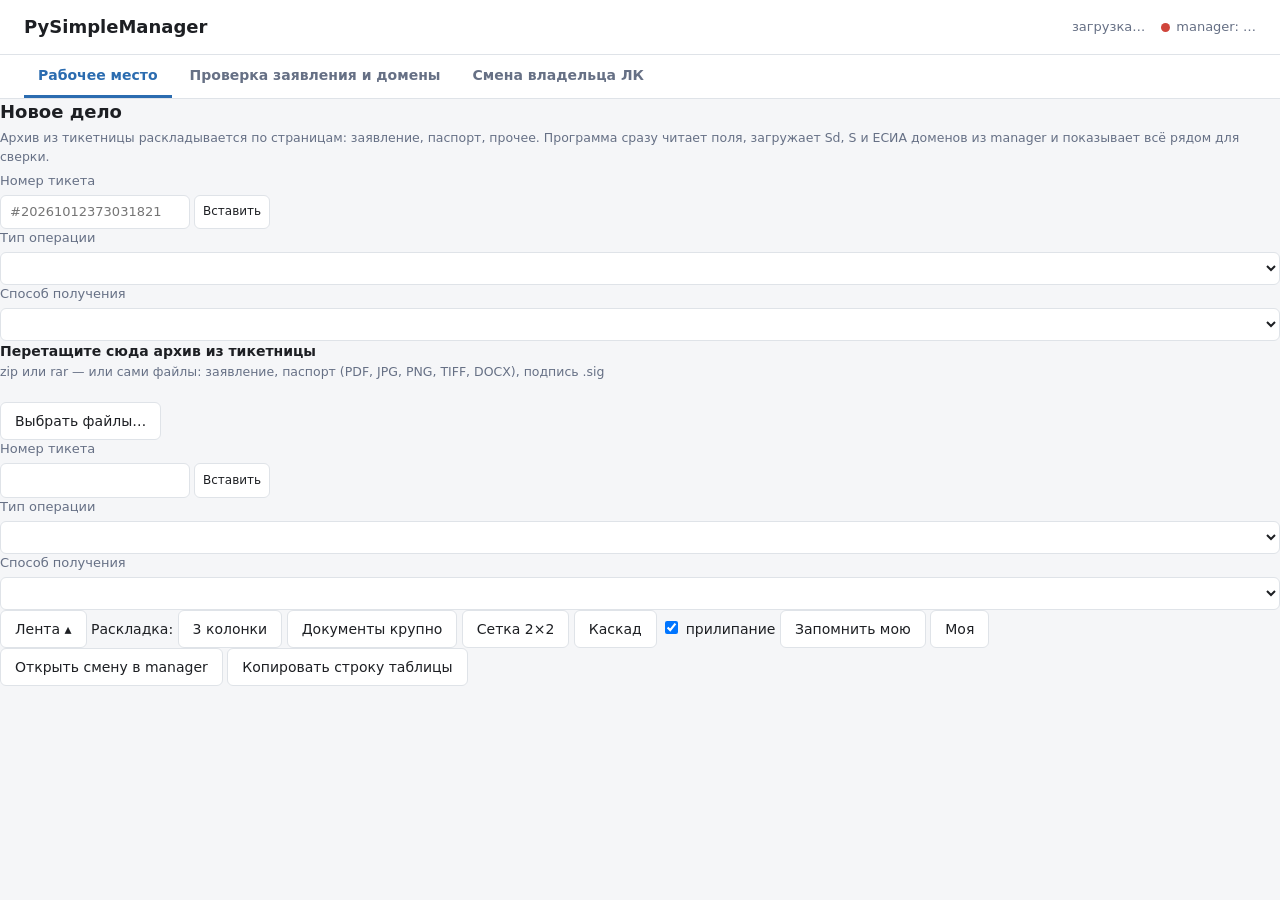
==== commit 02ae5136: "Major changes for convenient application processing" ====
--- a/doctool/doctool/static/index.html
+++ b/doctool/doctool/static/index.html
@@ -4,6 +4,7 @@
 <meta charset="utf-8">
 <meta name="viewport" content="width=device-width, initial-scale=1">
 <title>PySimpleManager</title>
+<link rel="stylesheet" href="/static/workspace.css">
 <style>
 :root{
   --bg:#f5f6f8;--card:#fff;--text:#1d1f23;--muted:#667085;--line:#dfe3e8;--accent:#2b6cb0;--accent-text:#fff;
@@ -106,6 +107,15 @@
 dialog .hd{display:flex;align-items:center;gap:10px;padding:14px 18px;border-bottom:1px solid var(--line)}
 dialog .hd h3{margin:0;font-size:16px}
 dialog .bd{padding:14px 18px;max-height:75vh;overflow:auto}
+/* (0.7.6) «К» — комментарий администратора в S; маленькое окошко с текстом */
+.kbtn{display:inline-block;min-width:20px;padding:0 5px;margin-left:4px;border-radius:5px;background:#c2410c;color:#fff;font-weight:700;font-size:12px;line-height:19px;text-align:center;border:0;cursor:pointer;vertical-align:1px}
+.kbtn:hover{filter:brightness(1.12)}
+.kpop{position:fixed;z-index:1000;background:var(--card);color:var(--text);border:1px solid var(--line);border-radius:8px;box-shadow:0 8px 28px rgba(16,24,40,.22);padding:10px 12px;max-width:360px;font-size:13px}
+.kpop h4{margin:0 0 6px;font-size:13px}
+.kpop .tx{white-space:pre-wrap;background:var(--bg);border:1px solid var(--line);border-radius:6px;padding:6px 8px;margin-bottom:8px;overflow-wrap:anywhere}
+.kpop .ft{display:flex;gap:8px;align-items:center}
+ul.flags{margin:4px 0 0 16px;padding:0}
+ul.flags li{margin:2px 0}
 </style>
 </head>
 <body>
@@ -115,9 +125,64 @@
   <span class="ext" id="extState" title="Расширение Chrome «PySimpleManager»"><span class="dot"></span><span>manager: …</span></span>
 </header>
 <nav class="tabs">
+  <button data-tab="tabWork">Рабочее место</button>
   <button data-tab="tabCheck" class="on">Проверка заявления и домены</button>
   <button data-tab="tabOwner">Смена владельца ЛК</button>
+  <div class="ws-steps hidden" id="wsSteps"></div>
 </nav>
+<!-- ================================================================ (0.7.6) рабочее место: static/workspace.js -->
+<div id="tabWork" class="wsx hidden">
+  <section id="wsIntake" class="ws-intake">
+    <h2 style="margin:0 0 4px;font-size:18px">Новое дело</h2>
+    <p class="hint" style="margin:0 0 6px">Архив из тикетницы раскладывается по страницам: заявление, паспорт, прочее. Программа сразу читает
+      поля, загружает Sd, S и ЕСИА доменов из manager и показывает всё рядом для сверки.</p>
+    <div class="ws-row">
+      <label class="f">Номер тикета <span style="display:flex;gap:4px"><input type="text" id="wsTicketNew" placeholder="#20261012373031821">
+        <button class="sm" data-wspaste="wsTicketNew" title="Вставить из буфера обмена">Вставить</button></span></label>
+      <label class="f">Тип операции <select id="wsOpNew"></select></label>
+      <label class="f">Способ получения <select id="wsViaNew"></select></label>
+    </div>
+    <div class="ws-drop" id="wsDrop"><b>Перетащите сюда архив из тикетницы</b><br>
+      <span class="hint">zip или rar — или сами файлы: заявление, паспорт (PDF, JPG, PNG, TIFF, DOCX), подпись .sig</span><br><br>
+      <button id="wsPick" type="button">Выбрать файлы…</button><input type="file" id="wsFiles" multiple class="hidden"></div>
+    <div class="msg hidden" id="wsIntakeMsg"></div>
+    <div class="ws-recent" id="wsRecent"></div>
+  </section>
+  <div id="wsMain" class="hidden" style="flex:1;min-height:0;display:flex;flex-direction:column">
+    <div class="ws-case">
+      <label class="f">Номер тикета <span style="display:flex;gap:4px"><input type="text" id="wsTicket">
+        <button class="sm" data-wspaste="wsTicket" title="Вставить из буфера обмена">Вставить</button></span></label>
+      <label class="f">Тип операции <select id="wsOp"></select></label>
+      <label class="f">Способ получения <select id="wsVia"></select></label>
+      <div class="ws-arch" id="wsArch"></div>
+      <span class="ws-status" id="wsStatus"></span>
+    </div>
+    <div class="ws-strip" id="wsStrip"></div>
+    <div class="ws-tbar">
+      <button id="wsStripT" title="Лента страниц: миниатюры / одной строкой">Лента ▴</button>
+      <span>Раскладка:</span>
+      <button data-wspreset="cols3">3 колонки</button>
+      <button data-wspreset="docs">Документы крупно</button>
+      <button data-wspreset="grid">Сетка 2×2</button>
+      <button data-wspreset="cascade">Каскад</button>
+      <label><input type="checkbox" id="wsSnapOn" checked> прилипание</label>
+      <button id="wsSaveLayout" title="Запомнить расположение окон для этого типа операции">Запомнить мою</button>
+      <button data-wspreset="mine">Моя</button>
+      <button id="wsJoin" class="hidden">Собрать страницы</button>
+      <button id="wsRecheck" class="hidden" title="Страницы переложены — прочитать документы заново">Перепроверить</button>
+      <div class="ws-dock" id="wsDock"></div>
+    </div>
+    <div class="ws-desk" id="wsDesk"><div class="ws-snap" id="wsSnap"></div></div>
+    <div class="ws-abar">
+      <div class="chips" id="wsGate"></div>
+      <div class="act">
+        <button id="wsOpenMgr">Открыть смену в manager</button>
+        <button id="wsCopyRow2">Копировать строку таблицы</button>
+      </div>
+    </div>
+  </div>
+</div>
+<div id="wsToast"></div>
 <main>
 <div id="tabCheck">
 <section class="card" id="formCard">
@@ -505,12 +570,50 @@
   const sv = d.verdict ? `<span class="badge s-${d.verdict}">${ST[d.verdict]}</span>` : '';
   const esiaBtn = d.esia_status || (d.esia && Object.keys(d.esia).length) ? `<button class="sm esiaBtn" data-esia="${esc(d.domain)}" title="Идентификация через Госуслуги: сверка Sd ↔ ЕСИА">ESIA</button>` : '';
   const accBtn = d.account ? ` <button class="sm" data-acc="${esc(d.account)}" title="Открыть вкладку «Смена владельца ЛК» с этим аккаунтом">→ ЛК</button>` : '';
-  return `<tr><td><b>${esc(d.domain)}</b><br><small>${link((d.urls||{}).sd,'Sd')} ${link((d.urls||{}).s,'S')}</small>${esiaBtn}</td>
+  const kBtn = d.admin_comment ? `<button class="kbtn" data-k="${esc(d.domain)}" title="Комментарий администратора в S — показать">К</button>` : '';
+  const flags = (d.flags || []).length ? '<ul class="flags">' + d.flags.map(f => `<li><span class="badge s-${FLAG_CLS[f.level] || 'info'}">${FLAG_RU[f.level] || f.level}</span> ${esc(f.text)}</li>`).join('') + '</ul>' : '';
+  return `<tr><td><b>${esc(d.domain)}</b>${kBtn}<br><small>${link((d.urls||{}).sd,'Sd')} ${link((d.urls||{}).s,'S')}</small>${esiaBtn}</td>
     <td><span class="badge s-ok">найден</span><br><small>${esc(d.service_status||'')}</small></td>
     <td>${who}</td><td>${doc}</td><td>${esiaCell(d)}</td><td>${esc(sd.country||sd.o_country_code||'—')}</td><td>${esc(d.last_admin_change||'—')}</td>
-    <td>${esc(d.provider||'—')}</td><td>${esc(d.account||'—')}${accBtn}</td>
-    <td>${d.verdict ? '' : '<small>сверка — после проверки заявления и паспорта</small>'}${sv}${cmp.length ? '<ul>' + cmp.map(r => `<li>${esc(r.title)}: ${ST[r.status]}${r.detail ? ' — ' + esc(r.detail) : ''}${r.status==='fail' ? `<br><small>Sd: ${esc(r.sd)} · документы: ${esc(r.doc)}</small>` : ''}</li>`).join('') + '</ul>' : ''}</td></tr>`;
-}
+    <td>${esc(d.provider||'—')}</td><td>${esc(d.account||'—')}${accBtn}${d.login ? `<br><small>${esc(d.login)}</small>` : ''}</td>
+    <td>${d.verdict ? '' : '<small>сверка — после проверки заявления и паспорта</small>'}${sv}${cmp.length ? '<ul>' + cmp.map(r => `<li>${esc(r.title)}: ${ST[r.status]}${r.detail ? ' — ' + esc(r.detail) : ''}${r.status==='fail' ? `<br><small>Sd: ${esc(r.sd)} · документы: ${esc(r.doc)}</small>` : ''}</li>`).join('') + '</ul>' : ''}${flags}</td></tr>`;
+}
+// (0.7.6) проверки домена (config/workspace.yaml) и окошко «К»
+const FLAG_RU = {stop: 'стоп', warn: 'внимание', info: 'к сведению'}, FLAG_CLS = {stop: 'fail', warn: 'warn', info: 'info'};
+let kPop = null;
+function closeKPop(){ if (kPop){ kPop.remove(); kPop = null; } }
+function copyText(t, okMsg){
+  const fallback = () => {
+    const ta = document.createElement('textarea'); ta.value = t; ta.style.position = 'fixed'; ta.style.opacity = '0';
+    document.body.appendChild(ta); ta.select();
+    let ok = false; try { ok = document.execCommand('copy'); } catch (e) {}
+    ta.remove(); return ok;
+  };
+  if (navigator.clipboard && window.isSecureContext) return navigator.clipboard.writeText(t).then(() => true, () => fallback());
+  return Promise.resolve(fallback());
+}
+function showKPop(anchor, domain, comment){
+  closeKPop();
+  kPop = document.createElement('div'); kPop.className = 'kpop';
+  kPop.innerHTML = `<h4>${esc(domain)} — комментарий администратора</h4><div class="tx"></div>
+    <div class="ft"><span class="hint">S · admin_comment</span><button class="sm" style="margin-left:auto" data-kcopy>Копировать</button></div>`;
+  kPop.querySelector('.tx').textContent = comment;
+  document.body.appendChild(kPop);
+  const r = anchor.getBoundingClientRect(), w = kPop.offsetWidth, h = kPop.offsetHeight;
+  let top = r.bottom + 6; if (top + h > innerHeight - 8) top = Math.max(8, r.top - h - 6);
+  kPop.style.left = Math.max(8, Math.min(r.left, innerWidth - w - 8)) + 'px'; kPop.style.top = top + 'px';
+  kPop.querySelector('[data-kcopy]').onclick = e => copyText(comment).then(ok => { e.target.textContent = ok ? 'Скопировано' : 'Не удалось'; });
+}
+document.addEventListener('click', e => {
+  const k = e.target.closest && e.target.closest('.kbtn[data-k]');
+  if (k){
+    const d = dom.items[k.dataset.k] || (window.WS && WS.domainByName && WS.domainByName(k.dataset.k));
+    if (d) showKPop(k, d.domain, d.admin_comment || '');
+    return;
+  }
+  if (kPop && !kPop.contains(e.target)) closeKPop();
+});
+document.addEventListener('keydown', e => { if (e.key === 'Escape') closeKPop(); });
 
 const dom = {taskId:null, logLen:0, timer:null, items:{}};
 $('#domList').addEventListener('input', () => $('#domList').dataset.touched = '1');
@@ -628,11 +731,15 @@
 // ------------------------------------------------------------------ вкладки
 function showTab(id){
   document.querySelectorAll('nav.tabs button').forEach(b => b.classList.toggle('on', b.dataset.tab === id));
-  ['tabCheck', 'tabOwner'].forEach(t => $('#' + t).classList.toggle('hidden', t !== id));
+  ['tabCheck', 'tabOwner', 'tabWork'].forEach(t => $('#' + t).classList.toggle('hidden', t !== id));
+  document.body.classList.toggle('ws-mode', id === 'tabWork');              // (0.7.6) рабочее место — во всё окно
+  $('#wsSteps').classList.toggle('hidden', id !== 'tabWork');
   try { localStorage.setItem('doctool.tab', id); } catch (e) {}
+  if (id === 'tabWork' && window.WS) WS.shown();
 }
 document.querySelectorAll('nav.tabs button').forEach(b => b.addEventListener('click', () => showTab(b.dataset.tab)));
-try { const t = localStorage.getItem('doctool.tab'); if (t === 'tabOwner') showTab(t); } catch (e) {}
+// (0.7.6) по умолчанию — рабочее место; дальше открывается последняя вкладка
+try { const t = /ws=/.test(location.hash) ? 'tabWork' : localStorage.getItem('doctool.tab') || 'tabWork'; if (t === 'tabOwner' || t === 'tabWork') showTab(t); } catch (e) {}
 document.addEventListener('click', e => {
   const es = e.target.closest && e.target.closest('[data-esia]');
   if (es && dom.items[es.dataset.esia]) showEsia(dom.items[es.dataset.esia]);
@@ -830,5 +937,6 @@
 ownKindChanged(); ownCompare(); ownPreview();
 loadMeta();
 </script>
+<script src="/static/workspace.js"></script>
 </body>
 </html>
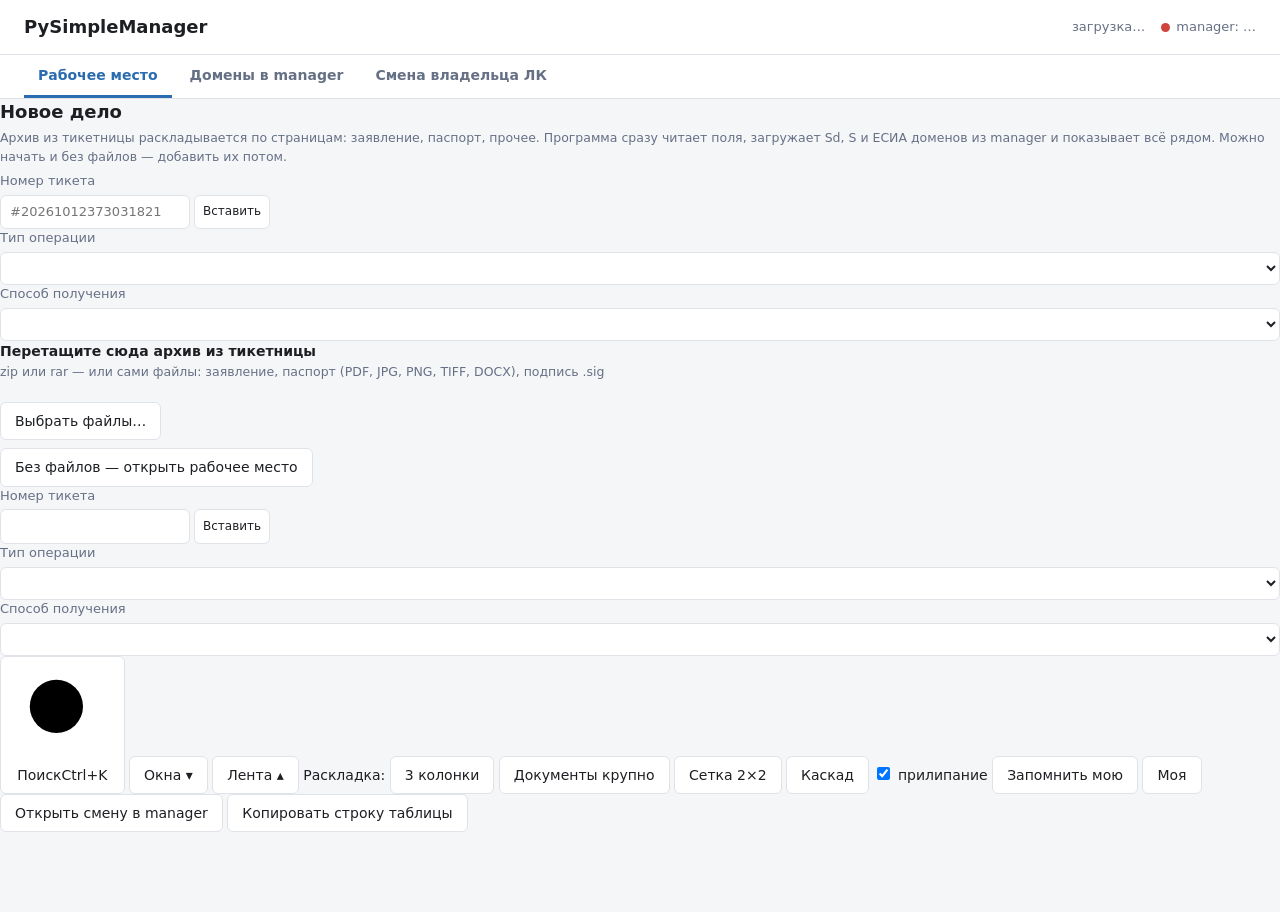
==== commit 43873d16: "New features regarding application check page" ====
--- a/doctool/doctool/static/index.html
+++ b/doctool/doctool/static/index.html
@@ -29,16 +29,6 @@
 .row{display:flex;gap:16px;flex-wrap:wrap;align-items:flex-end}
 label.f{display:flex;flex-direction:column;gap:4px;font-size:13px;color:var(--muted)}
 select,input[type=text],input[type=date]{font:inherit;color:var(--text);background:var(--input);border:1px solid var(--line);border-radius:6px;padding:7px 9px;min-width:180px}
-.docs{display:grid;grid-template-columns:1fr 1fr;gap:16px;margin:16px 0}
-@media (max-width:820px){.docs{grid-template-columns:1fr}}
-.drop{border:2px dashed var(--line);border-radius:10px;padding:14px;min-height:150px;display:flex;flex-direction:column;gap:10px}
-.drop.over{border-color:var(--accent);background:color-mix(in srgb,var(--accent) 8%,transparent)}
-.drop h3{margin:0;font-size:15px}
-.drop .file{font-size:13px;color:var(--muted);word-break:break-all}
-.drop .file b{color:var(--text)}
-.drop.nofile .file{display:none}
-.drop .combinedNote{display:none;font-size:13px;color:var(--muted)}
-.drop.nofile .combinedNote{display:block}
 .radios{display:flex;gap:12px;flex-wrap:wrap;font-size:13px}
 .radios label,.chk{display:flex;align-items:center;gap:5px;cursor:pointer}
 button{font:inherit;border:1px solid var(--line);background:var(--card);color:var(--text);border-radius:6px;padding:8px 14px;cursor:pointer}
@@ -46,29 +36,14 @@
 button:disabled{opacity:.5;cursor:default}
 details summary{cursor:pointer;color:var(--accent);margin:6px 0}
 .hint{color:var(--muted);font-size:12.5px}
-#log{background:var(--bg);border:1px solid var(--line);border-radius:6px;padding:8px 10px;height:170px;overflow:auto;font:12.5px/1.5 Consolas,monospace;white-space:pre-wrap}
-.verdict{border-radius:8px;padding:14px 16px;margin-bottom:14px}
-.verdict .t{font-size:20px;font-weight:700}
-.verdict ul{margin:6px 0 0 18px;padding:0}
-.v-accept{background:var(--ok);color:var(--ok-t)}.v-reject{background:var(--fail);color:var(--fail-t)}.v-review{background:var(--warn);color:var(--warn-t)}
 table{border-collapse:collapse;width:100%}
-#rows td:nth-child(2),#rows td:nth-child(3){width:27%}
 th,td{border-bottom:1px solid var(--line);padding:7px 8px;text-align:left;vertical-align:top}
 th{font-size:12.5px;color:var(--muted);font-weight:600}
 td input[type=text]{width:100%;min-width:120px}
-td.crop img{max-width:260px;max-height:70px;border:1px solid var(--line);border-radius:4px;cursor:zoom-in;background:#fff}
 .badge{display:inline-block;padding:2px 8px;border-radius:10px;font-size:12px;white-space:nowrap}
 .s-ok{background:var(--ok);color:var(--ok-t)}.s-warn{background:var(--warn);color:var(--warn-t)}.s-fail{background:var(--fail);color:var(--fail-t)}
 .s-review{background:var(--review);color:var(--review-t)}.s-info{background:var(--info);color:var(--info-t)}
-tr.edited td{background:color-mix(in srgb,var(--accent) 6%,transparent)}
-.src{font-size:11.5px;color:var(--muted)}
 .actions{display:flex;gap:10px;flex-wrap:wrap;margin:14px 0 4px}
-.pages{display:flex;gap:10px;flex-wrap:wrap;margin:8px 0}
-.pages .pg{border:1px solid var(--line);border-radius:6px;padding:6px;text-align:center;font-size:12px}
-.pages img{height:110px;display:block;margin:0 auto 4px;background:#fff}
-#zoom{position:fixed;inset:0;background:rgba(0,0,0,.75);display:none;align-items:center;justify-content:center;z-index:10;cursor:zoom-out}
-#zoom img{max-width:95vw;max-height:90vh;background:#fff}
-pre{background:var(--bg);border:1px solid var(--line);border-radius:6px;padding:10px;overflow:auto;max-height:380px;font-size:12px}
 .hidden{display:none}
 .msg{padding:8px 12px;border-radius:6px;background:var(--review);color:var(--review-t);margin:8px 0}
 .ext{display:inline-flex;align-items:center;gap:6px;font-size:13px;color:var(--muted)}
@@ -125,8 +100,8 @@
   <span class="ext" id="extState" title="Расширение Chrome «PySimpleManager»"><span class="dot"></span><span>manager: …</span></span>
 </header>
 <nav class="tabs">
-  <button data-tab="tabWork">Рабочее место</button>
-  <button data-tab="tabCheck" class="on">Проверка заявления и домены</button>
+  <button data-tab="tabWork" class="on">Рабочее место</button>
+  <button data-tab="tabCheck">Домены в manager</button>
   <button data-tab="tabOwner">Смена владельца ЛК</button>
   <div class="ws-steps hidden" id="wsSteps"></div>
 </nav>
@@ -135,7 +110,7 @@
   <section id="wsIntake" class="ws-intake">
     <h2 style="margin:0 0 4px;font-size:18px">Новое дело</h2>
     <p class="hint" style="margin:0 0 6px">Архив из тикетницы раскладывается по страницам: заявление, паспорт, прочее. Программа сразу читает
-      поля, загружает Sd, S и ЕСИА доменов из manager и показывает всё рядом для сверки.</p>
+      поля, загружает Sd, S и ЕСИА доменов из manager и показывает всё рядом. Можно начать и без файлов — добавить их потом.</p>
     <div class="ws-row">
       <label class="f">Номер тикета <span style="display:flex;gap:4px"><input type="text" id="wsTicketNew" placeholder="#20261012373031821">
         <button class="sm" data-wspaste="wsTicketNew" title="Вставить из буфера обмена">Вставить</button></span></label>
@@ -145,6 +120,7 @@
     <div class="ws-drop" id="wsDrop"><b>Перетащите сюда архив из тикетницы</b><br>
       <span class="hint">zip или rar — или сами файлы: заявление, паспорт (PDF, JPG, PNG, TIFF, DOCX), подпись .sig</span><br><br>
       <button id="wsPick" type="button">Выбрать файлы…</button><input type="file" id="wsFiles" multiple class="hidden"></div>
+    <div style="margin-top:8px"><button id="wsEmpty" type="button" title="Открыть окна рабочего места (домены, «Поиск», строка таблицы, manager) без заявления; файлы можно перетащить в дело потом">Без файлов — открыть рабочее место</button></div>
     <div class="msg hidden" id="wsIntakeMsg"></div>
     <div class="ws-recent" id="wsRecent"></div>
   </section>
@@ -154,11 +130,13 @@
         <button class="sm" data-wspaste="wsTicket" title="Вставить из буфера обмена">Вставить</button></span></label>
       <label class="f">Тип операции <select id="wsOp"></select></label>
       <label class="f">Способ получения <select id="wsVia"></select></label>
-      <div class="ws-arch" id="wsArch"></div>
+      <div class="ws-arch" id="wsArch"></div><input type="file" id="wsAddInput" multiple class="hidden">
       <span class="ws-status" id="wsStatus"></span>
     </div>
     <div class="ws-strip" id="wsStrip"></div>
     <div class="ws-tbar">
+      <button id="wsSearchBtn" title="Строка поиска: Google, ЕГРЮЛ, Госуслуги, быстрые ссылки — сайт открывается рядом (Ctrl+K)"><svg class="ws-si" viewBox="0 0 16 16"><circle cx="7" cy="7" r="4.5"/><path d="M10.4 10.4L14 14"/></svg> Поиск<span class="ws-kbd">Ctrl+K</span></button>
+      <button id="wsWinBtn" title="Все окна рабочего места: открыть любое, показать все свёрнутые">Окна ▾</button>
       <button id="wsStripT" title="Лента страниц: миниатюры / одной строкой">Лента ▴</button>
       <span>Раскладка:</span>
       <button data-wspreset="cols3">3 колонки</button>
@@ -172,6 +150,7 @@
       <button id="wsRecheck" class="hidden" title="Страницы переложены — прочитать документы заново">Перепроверить</button>
       <div class="ws-dock" id="wsDock"></div>
     </div>
+    <div class="ws-sbar hidden" id="wsSbar"></div>
     <div class="ws-desk" id="wsDesk"><div class="ws-snap" id="wsSnap"></div></div>
     <div class="ws-abar">
       <div class="chips" id="wsGate"></div>
@@ -185,49 +164,6 @@
 <div id="wsToast"></div>
 <main>
 <div id="tabCheck">
-<section class="card" id="formCard">
-  <h2>Новая проверка</h2>
-  <div class="row">
-    <label class="f">Тип заявления <select id="caseType"></select></label>
-    <label class="f">Операция
-      <select id="operation">
-        <option value="check_export">Сверка и выгрузка данных для системы</option>
-        <option value="autofill" disabled>Автозаполнение во внутренней системе (позже)</option>
-      </select></label>
-  </div>
-
-  <label class="chk" style="margin-top:14px"><input type="checkbox" id="combined"> Заявление и паспорт в одном файле</label>
-
-  <div class="docs">
-    <div class="drop" id="dropApp">
-      <h3 id="appTitle">Заявление</h3>
-      <div class="file" id="appFile">Перетащите файл сюда или <a href="#" data-pick="appInput">выберите</a> (PDF, DOCX, JPG, PNG, TIFF)</div>
-      <input type="file" id="appInput" class="hidden" accept=".pdf,.docx,.jpg,.jpeg,.png,.tif,.tiff,.bmp,.webp">
-      <div class="radios" id="appModes"></div>
-      <label class="chk"><input type="checkbox" id="handwritten"> Рукописное — читать локальной моделью (qwen)</label>
-      <label class="chk" title="Без галки поля читаются по шаблону бланка (регулярками) — для типовых печатных заявлений. С галкой — нейросетью: для свободной формы, бланка нотариуса, новых типов заявлений."><input type="checkbox" id="llmFields"> Поля заявления — нейросетью (вместо шаблона бланка)</label>
-    </div>
-    <div class="drop" id="dropPas">
-      <h3>Паспорт</h3>
-      <div class="file" id="pasFile">Перетащите файл сюда или <a href="#" data-pick="pasInput">выберите</a> (PDF — можно весь паспорт, JPG, PNG)</div>
-      <div class="combinedNote">Паспорт — в общем файле слева. Флаги ниже относятся к его страницам.</div>
-      <input type="file" id="pasInput" class="hidden" accept=".pdf,.jpg,.jpeg,.png,.tif,.tiff,.bmp,.webp">
-      <div class="radios" id="pasModes"></div>
-      <label class="chk"><input type="checkbox" id="pasVlm"> Дочитывать плохо распознанные поля моделью</label>
-    </div>
-  </div>
-
-  <label class="chk" style="margin-top:12px"><input type="checkbox" id="mgrAuto">
-    Подгрузить данные Sd доменов из заявления автоматически (после сверки заявления и паспорта)</label>
-  <div class="row" style="margin-top:12px">
-    <label class="f">Модель для рукописи <select id="model"></select></label>
-    <label class="f">Модель для полей <select id="llmModel"></select></label>
-    <button class="primary" id="run">Проверить</button>
-    <button id="manual" title="Без файла заявления: впишите данные заявления в таблицу результата и нажмите «Пересчитать». Домены из строки «Домен(ы)» после пересчёта сами уйдут на поиск в manager.">Ввести данные заявления вручную</button>
-    <span class="hint" id="runHint"></span>
-  </div>
-</section>
-
 <section class="card" id="domCard">
   <h2>Домены в manager <span class="hint">— данные Sd, S и ЕСИА (Госуслуги) через расширение Chrome</span></h2>
   <div class="row">
@@ -243,44 +179,9 @@
   <div id="domLog" class="hidden"></div>
   <div class="wrap"><table id="domTable" class="hidden"><thead><tr>
     <th>Домен</th><th>manager</th><th>Администратор (Sd)</th><th>Паспорт / ИНН</th><th>ЕСИА</th><th>Страна</th>
-    <th>Смена админа</th><th>Provider</th><th>Аккаунт</th><th>Сверка с документами</th></tr></thead><tbody></tbody></table></div>
+    <th>Смена админа</th><th>Provider</th><th>Аккаунт</th><th>Проверки</th></tr></thead><tbody></tbody></table></div>
 </section>
 
-<section class="card hidden" id="progressCard">
-  <h2>Ход работы <span class="hint" id="jobStatus"></span></h2>
-  <div id="log"></div>
-  <div class="actions"><button id="cancel">Остановить</button></div>
-</section>
-
-<section class="card hidden" id="resultCard">
-  <h2>Результат <span class="hint" id="resTitle"></span></h2>
-  <div class="verdict" id="verdict"></div>
-  <div id="pagesBox" class="hidden">
-    <b>Страницы общего файла</b> <span class="hint">— проверьте, правильно ли определено, где заявление, а где паспорт</span>
-    <div class="pages" id="pages"></div>
-    <button id="rerunPages">Перезапустить с этими страницами</button>
-  </div>
-  <p class="hint" id="rowsHint">Значения можно исправить прямо в таблице. Галочка «Подтверждаю» — вы сверили поле по фрагменту/документу.
-    После правок нажмите «Пересчитать» — проверки, вердикт и выгрузка обновятся.</p>
-  <div class="msg hidden" id="manualHint">Ручной ввод: впишите данные заявления в колонку «Заявление» и нажмите «Пересчитать».
-    Если в строке «Домен(ы)» есть домены, после пересчёта они сами уйдут на поиск в manager, и данные Sd сверятся
-    с введёнными данными (блок «Домены в manager» выше и проверки ниже).</div>
-  <table id="rows"><thead><tr><th>Поле</th><th>Заявление</th><th>Паспорт</th><th>Фрагмент заявления</th><th>Статус</th><th>Подтверждаю</th></tr></thead><tbody></tbody></table>
-  <div class="actions">
-    <button class="primary" id="recompute">Пересчитать</button>
-    <button id="download">Скачать выгрузку (JSON)</button>
-    <button id="openReport">Открыть отчёт</button>
-    <button id="openRegions" class="hidden">Разметка бланка</button>
-    <button id="push">Отправить во внутреннюю систему</button>
-  </div>
-  <div id="pushMsg"></div>
-  <details><summary>Все проверки</summary>
-    <table id="checks"><thead><tr><th>Проверка</th><th>Статус</th><th>Заявление</th><th>Паспорт</th><th>Комментарий</th></tr></thead><tbody></tbody></table>
-  </details>
-  <details><summary>Замечания распознавания</summary><ul id="notes"></ul></details>
-  <details><summary>Выгрузка для системы (предпросмотр)</summary><pre id="record"></pre></details>
-  <p class="hint" id="caseDir"></p>
-</section>
 </div>
 
 <!-- ================================================================ смена владельца ЛК -->
@@ -288,7 +189,7 @@
 <section class="card">
   <h2>1. Аккаунт</h2>
   <p class="hint">Номер аккаунта, «Данные пользователя #…» или «Базовая анкета пользователя #…», ссылка из manager, «договор № …»,
-    логин или e-mail, домен (аккаунт — владелец услуги домена). Физлица, ИП и юрлица.</p>
+    логин (e-mail аккаунта с логином может не совпадать — поиск идёт по логину), домен (аккаунт — владелец услуги домена). Физлица, ИП и юрлица.</p>
   <div class="row">
     <label class="f" style="flex:1;min-width:280px">Пользователь <input type="text" id="ownQuery" placeholder="15904265 / Данные пользователя #15904265 / login@example.com / example.ru"></label>
     <button class="primary" id="ownLoad">Загрузить из manager</button>
@@ -375,160 +276,17 @@
   <div class="hd"><h3 id="esiaTitle">ЕСИА ↔ Sd</h3><button style="margin-left:auto" onclick="document.getElementById('esiaDlg').close()">Закрыть</button></div>
   <div class="bd" id="esiaBody"></div>
 </dialog>
-<div id="zoom"><img alt=""></div>
 
 <script>
 const $ = s => document.querySelector(s);
-const state = {appFile:null, pasFile:null, jobId:null, logLen:0, result:null, timer:null, lastOpts:null};
-const SRC = s => (s||'').replace('red-ocr','красные цифры').replace('text','текст').replace('ocr','OCR').replace('mrz','MRZ').replace('vlm','модель').replace('manual','исправлено вручную').replace('scan','скан');
 const ST = {ok:'в порядке', warn:'проверить', fail:'расхождение', review:'нужна ручная проверка', info:'к сведению'};
 const esc = s => (s ?? '').toString().replace(/[&<>"]/g, c => ({'&':'&amp;','<':'&lt;','>':'&gt;','"':'&quot;'}[c]));
 
 async function loadMeta(){
   const m = await (await fetch('/api/meta')).json();
   $('#appVer').textContent = m.version ? 'v' + m.version : '';
-  $('#caseType').innerHTML = m.case_types.map(t =>
-    `<option value="${t.id}" ${t.enabled?'':'disabled'}>${esc(t.title)}${t.enabled?'':' (скоро)'}</option>`).join('');
-  const radios = (el, name, modes) => el.innerHTML = Object.entries(modes).map(([k,v],i) =>
-    `<label><input type="radio" name="${name}" value="${k}" ${i===0?'checked':''}> ${v}</label>`).join('');
-  radios($('#appModes'), 'appMode', m.app_modes);
-  radios($('#pasModes'), 'pasMode', m.pas_modes);
-  const models = m.ollama_models.length ? m.ollama_models : [m.default_model];
-  $('#model').innerHTML = models.map(x => `<option ${x===m.default_model?'selected':''}>${esc(x)}</option>`).join('');
-  const llmModels = m.ollama_models.includes(m.default_llm_model) ? m.ollama_models
-                    : [m.default_llm_model + (m.ollama_models.length ? ' (не скачана)' : ''), ...m.ollama_models];
-  $('#llmModel').innerHTML = llmModels.map(x => `<option value="${esc(x.replace(' (не скачана)',''))}" ${x.startsWith(m.default_llm_model)?'selected':''}>${esc(x)}</option>`).join('');
-  $('#meta').textContent = m.ollama_models.length
-    ? `Ollama: доступно моделей ${m.ollama_models.length}` : 'Ollama не найдена — рукопись будет только во фрагментах';
-}
-
-function setupDrop(zone, input, key, label){
-  const show = f => { state[key] = f; label.innerHTML = `<b>${esc(f.name)}</b> (${(f.size/1024/1024).toFixed(2)} МБ) · <a href="#" data-pick="${input.id}">заменить</a>`; };
-  zone.addEventListener('dragover', e => { e.preventDefault(); zone.classList.add('over'); });
-  zone.addEventListener('dragleave', () => zone.classList.remove('over'));
-  zone.addEventListener('drop', e => { e.preventDefault(); zone.classList.remove('over');
-    if (zone.classList.contains('nofile')) return;
-    if (e.dataTransfer.files[0]) show(e.dataTransfer.files[0]); });
-  input.addEventListener('change', () => input.files[0] && show(input.files[0]));
-}
-document.addEventListener('click', e => {
-  const id = e.target.dataset && e.target.dataset.pick;
-  if (id){ e.preventDefault(); document.getElementById(id).click(); }
-});
-setupDrop($('#dropApp'), $('#appInput'), 'appFile', $('#appFile'));
-setupDrop($('#dropPas'), $('#pasInput'), 'pasFile', $('#pasFile'));
-$('#combined').addEventListener('change', e => {
-  $('#dropPas').classList.toggle('nofile', e.target.checked);
-  $('#appTitle').textContent = e.target.checked ? 'Общий файл: заявление + паспорт' : 'Заявление';
-});
-
-function options(extra={}){
-  const v = n => (document.querySelector(`input[name=${n}]:checked`)||{}).value;
-  return {
-    case_type: $('#caseType').value,
-    combined: $('#combined').checked, app_mode: v('appMode'), pas_mode: v('pasMode'),
-    handwritten: $('#handwritten').checked, use_vlm: $('#handwritten').checked || $('#pasVlm').checked,
-    model: $('#model').value, manager_autoload: $('#mgrAuto').checked,
-    llm_fields: $('#llmFields').checked, llm_model: $('#llmModel').value,
-    ...extra };
-}
-
-async function start(extra={}){
-  const opts = options(extra);
-  if (!state.appFile && !state.pasFile){ $('#runHint').textContent = 'Загрузите файл заявления и/или паспорта'; return; }
-  if (opts.combined && !state.appFile){ $('#runHint').textContent = 'Для общего файла используйте левое поле'; return; }
-  $('#runHint').textContent = '';
-  const fd = new FormData();
-  fd.append('options', JSON.stringify(opts));
-  if (state.appFile) fd.append('application', state.appFile);
-  if (state.pasFile && !opts.combined) fd.append('passport', state.pasFile);
-  $('#run').disabled = true;
-  const r = await fetch('/api/jobs', {method:'POST', body: fd});
-  if (!r.ok){ $('#runHint').textContent = (await r.json()).detail || 'Ошибка'; $('#run').disabled = false; return; }
-  state.jobId = (await r.json()).job_id; state.logLen = 0; state.lastOpts = opts; state.resultJobId = null;
-  $('#log').textContent = ''; $('#progressCard').classList.remove('hidden'); $('#resultCard').classList.add('hidden');
-  $('#cancel').disabled = false;
-  poll();
-}
-$('#run').addEventListener('click', () => start());
-
-// ------------------------------------------------------------------ ручной ввод данных заявления (0.7.3)
-// подсказки в пустых полях таблицы при ручном вводе
-const ROW_PH = {fio: 'Фамилия Имя Отчество', birth_date: 'ДД.ММ.ГГГГ', passport: '4510 123456', issue_date: 'ДД.ММ.ГГГГ',
-  issued_by: 'кем выдан паспорт', address: 'адрес регистрации', inn: 'ИНН ИП (если есть)', domains: 'example.ru, пример.рф',
-  new_admin: 'ФИО или организация', new_admin_contact: 'e-mail, телефон', contract: 'номер договора / аккаунт',
-  application_date: 'ДД.ММ.ГГГГ или прописью'};
-$('#manual').addEventListener('click', async () => {
-  $('#runHint').textContent = '';
-  $('#manual').disabled = true;
-  try {
-    const r = await fetch('/api/jobs/manual', {method:'POST', headers:{'Content-Type':'application/json'},
-      body: JSON.stringify({case_type: $('#caseType').value})});
-    const j = await r.json();
-    if (!r.ok){ $('#runHint').textContent = j.detail || 'Ошибка'; return; }
-    state.jobId = state.resultJobId = j.job_id; state.lastOpts = null;
-    $('#progressCard').classList.add('hidden');
-    delete $('#domList').dataset.touched;
-    render(j.result);
-    $('#resultCard').scrollIntoView({behavior: 'smooth', block: 'start'});
-    const first = $('#rows tbody input[type=text]'); if (first) first.focus();
-  } finally { $('#manual').disabled = false; }
-});
-
-async function poll(){
-  clearTimeout(state.timer);
-  const j = await (await fetch(`/api/jobs/${state.jobId}?since=${state.logLen}`)).json();
-  if (j.log.length){ $('#log').textContent += j.log.join('\n') + '\n'; $('#log').scrollTop = 1e9; }
-  state.logLen = j.log_len;
-  $('#jobStatus').textContent = {queued:'— в очереди', running:'— выполняется…', done:'— готово', error:'— ошибка', cancelled:'— остановлено'}[j.status];
-  if (j.status === 'done'){ $('#run').disabled = false; $('#cancel').disabled = true; state.resultJobId = state.jobId; render(j.result); return; }
-  if (j.status === 'error' || j.status === 'cancelled'){ $('#run').disabled = false; $('#cancel').disabled = true; return; }
-  state.timer = setTimeout(poll, 800);
-}
-$('#cancel').addEventListener('click', () => fetch(`/api/jobs/${state.jobId}/cancel`, {method:'POST'}));
-
-function render(res){
-  state.result = res;
-  $('#resultCard').classList.remove('hidden');
-  $('#resTitle').textContent = `— ${res.case_id} · ${res.case_type}`;
-  $('#manualHint').classList.toggle('hidden', !res.manual);
-  const d = res.decision;
-  $('#verdict').className = `verdict v-${d.code}`;
-  $('#verdict').innerHTML = `<div class="t">${esc(d.title)}</div><ul>${d.reasons.map(r=>`<li>${esc(r)}</li>`).join('')}</ul>`;
-  // страницы общего файла
-  const roles = res.page_roles || {};
-  if (Object.keys(roles).length){
-    $('#pagesBox').classList.remove('hidden');
-    $('#pages').innerHTML = Object.entries(roles).map(([i, role]) => `<div class="pg">
-      <img src="/api/jobs/${state.jobId}/page/${i}" alt="">стр. ${+i+1}<br>
-      <select data-page="${i}">${[['application','заявление'],['passport','паспорт'],['skip','пропустить']].map(([k,t]) =>
-        `<option value="${k}" ${k===role?'selected':''}>${t}</option>`).join('')}</select></div>`).join('');
-  } else $('#pagesBox').classList.add('hidden');
-  // таблица полей
-  $('#rows tbody').innerHTML = res.rows.map(r => `<tr data-id="${r.id}" title="${esc(r.details.join('\n'))}">
-    <td><b>${esc(r.title)}</b></td>
-    <td>${r.editable_app ? `<input type="text" data-k="app" value="${esc(r.app)}" data-orig="${esc(r.app)}"${res.manual && !r.app ? ` placeholder="${esc(ROW_PH[r.id] || '')}"` : ''}>` : '—'}
-        <div class="src">${esc(SRC(r.app_source))}</div></td>
-    <td>${r.editable_passport ? `<input type="text" data-k="passport" value="${esc(r.passport)}" data-orig="${esc(r.passport)}">` : '—'}
-        <div class="src">${esc(SRC(r.passport_source))}</div></td>
-    <td class="crop">${r.crop_url ? `<img src="${r.crop_url}" alt="">` : ''}</td>
-    <td>${r.status ? `<span class="badge s-${r.status}">${ST[r.status]}</span>` : ''}</td>
-    <td><input type="checkbox" class="conf" ${r.confirmed?'checked':''}></td></tr>`).join('');
-  $('#rows tbody').querySelectorAll('input[type=text]').forEach(i => i.addEventListener('input', () =>
-    i.closest('tr').classList.toggle('edited', [...i.closest('tr').querySelectorAll('input[type=text]')].some(x => x.value !== x.dataset.orig))));
-  $('#checks tbody').innerHTML = res.checks.map(c => `<tr><td>${esc(c.name)}</td>
-    <td><span class="badge s-${c.status}">${ST[c.status]}</span></td><td>${esc(c.application)}</td>
-    <td>${esc(c.passport)}</td><td>${esc(c.detail)}</td></tr>`).join('');
-  $('#notes').innerHTML = res.notes.map(n => `<li>${esc(n)}</li>`).join('') || '<li>нет</li>';
-  $('#record').textContent = JSON.stringify(res.record, null, 2);
-  $('#caseDir').textContent = 'Файлы дела: ' + res.case_dir;
-  $('#openRegions').classList.toggle('hidden', !res.regions_url);
-  $('#pushMsg').innerHTML = '';
-  if (!$('#domList').dataset.touched && (res.domains_from_app || []).length) $('#domList').value = res.domains_from_app.join('\n');
-  renderDomains(res.domains || []);
-  setDomReport((res.domains || []).length && state.resultJobId ? `/api/jobs/${state.resultJobId}/domains_report` : null);
-}
-function setDomReport(url){ dom.reportUrl = url; $('#domReport').disabled = !url; }
+  $('#meta').textContent = '';
+}
 
 // ------------------------------------------------------------------ домены в manager
 const MST = {found:'найден', not_found:'не найден', error:'ошибка'};
@@ -566,8 +324,6 @@
               : `${esc(d.holder || '—')}<br><small>контакты ${esc(d.group || '?')}</small>`) + mail;
   const doc = person ? `${esc(d.passport||'—')}<br><small>выдан ${esc(sd.passport_date||'—')}<br>${esc(sd.passport_place||'')}</small>`
               : org ? `ИНН ${esc(sd.code||'—')}` : '—';
-  const cmp = (d.compare||[]).filter(r => r.status !== 'ok');
-  const sv = d.verdict ? `<span class="badge s-${d.verdict}">${ST[d.verdict]}</span>` : '';
   const esiaBtn = d.esia_status || (d.esia && Object.keys(d.esia).length) ? `<button class="sm esiaBtn" data-esia="${esc(d.domain)}" title="Идентификация через Госуслуги: сверка Sd ↔ ЕСИА">ESIA</button>` : '';
   const accBtn = d.account ? ` <button class="sm" data-acc="${esc(d.account)}" title="Открыть вкладку «Смена владельца ЛК» с этим аккаунтом">→ ЛК</button>` : '';
   const kBtn = d.admin_comment ? `<button class="kbtn" data-k="${esc(d.domain)}" title="Комментарий администратора в S — показать">К</button>` : '';
@@ -575,8 +331,8 @@
   return `<tr><td><b>${esc(d.domain)}</b>${kBtn}<br><small>${link((d.urls||{}).sd,'Sd')} ${link((d.urls||{}).s,'S')}</small>${esiaBtn}</td>
     <td><span class="badge s-ok">найден</span><br><small>${esc(d.service_status||'')}</small></td>
     <td>${who}</td><td>${doc}</td><td>${esiaCell(d)}</td><td>${esc(sd.country||sd.o_country_code||'—')}</td><td>${esc(d.last_admin_change||'—')}</td>
-    <td>${esc(d.provider||'—')}</td><td>${esc(d.account||'—')}${accBtn}${d.login ? `<br><small>${esc(d.login)}</small>` : ''}</td>
-    <td>${d.verdict ? '' : '<small>сверка — после проверки заявления и паспорта</small>'}${sv}${cmp.length ? '<ul>' + cmp.map(r => `<li>${esc(r.title)}: ${ST[r.status]}${r.detail ? ' — ' + esc(r.detail) : ''}${r.status==='fail' ? `<br><small>Sd: ${esc(r.sd)} · документы: ${esc(r.doc)}</small>` : ''}</li>`).join('') + '</ul>' : ''}${flags}</td></tr>`;
+    <td>${esc(d.provider||'—')}</td><td>${esc(d.account||'—')}${accBtn}${d.login ? `<br><small>логин: ${esc(d.login)}</small>` : ''}${d.account_email ? `<br><small>e-mail: ${esc(d.account_email)}</small>` : ''}</td>
+    <td>${flags || '<small>—</small>'}</td></tr>`;
 }
 // (0.7.6) проверки домена (config/workspace.yaml) и окошко «К»
 const FLAG_RU = {stop: 'стоп', warn: 'внимание', info: 'к сведению'}, FLAG_CLS = {stop: 'fail', warn: 'warn', info: 'info'};
@@ -616,21 +372,19 @@
 document.addEventListener('keydown', e => { if (e.key === 'Escape') closeKPop(); });
 
 const dom = {taskId:null, logLen:0, timer:null, items:{}};
-$('#domList').addEventListener('input', () => $('#domList').dataset.touched = '1');
-async function domLookup(auto){
+function setDomReport(url){ dom.reportUrl = url; $('#domReport').disabled = !url; }
+async function domLookup(){
   $('#domHint').textContent = '';
-  const body = {domains: $('#domList').value};
-  if (state.resultJobId) body.job_id = state.resultJobId;
-  const r = await fetch('/api/manager/lookup', {method:'POST', headers:{'Content-Type':'application/json'}, body: JSON.stringify(body)});
+  const r = await fetch('/api/manager/lookup', {method:'POST', headers:{'Content-Type':'application/json'}, body: JSON.stringify({domains: $('#domList').value})});
   const j = await r.json();
-  if (!r.ok){ $('#domHint').textContent = (auto ? 'Домены из заявления не отправлены в manager: ' : '') + (j.detail || 'Ошибка'); return; }
+  if (!r.ok){ $('#domHint').textContent = j.detail || 'Ошибка'; return; }
   dom.taskId = j.task_id; dom.logLen = 0;
-  $('#domLog').textContent = auto ? `Домены из заявления отправлены на поиск в manager: ${j.domains.join(', ')}\n` : '';
+  $('#domLog').textContent = '';
   $('#domLog').classList.remove('hidden');
   $('#domLoad').disabled = true; $('#domCancel').disabled = false;
   pollDomains();
 }
-$('#domLoad').addEventListener('click', () => domLookup(false));
+$('#domLoad').addEventListener('click', () => domLookup());
 $('#domCancel').addEventListener('click', () => dom.taskId && fetch(`/api/manager/tasks/${dom.taskId}/cancel`, {method:'POST'}));
 async function pollDomains(){
   clearTimeout(dom.timer);
@@ -640,7 +394,7 @@
   if (j.status === 'running'){ dom.timer = setTimeout(pollDomains, 800); return; }
   $('#domLoad').disabled = false; $('#domCancel').disabled = true;
   if (j.status === 'error'){ $('#domHint').textContent = 'Ошибка: ' + j.error; return; }
-  if (j.result) render(j.result); else { renderDomains(j.items); setDomReport(j.items.length ? `/api/manager/tasks/${dom.taskId}/report` : null); }
+  renderDomains(j.items || []); setDomReport((j.items || []).length ? `/api/manager/tasks/${dom.taskId}/report` : null);
 }
 $('#domReport').addEventListener('click', () => { if (dom.reportUrl) location.href = dom.reportUrl; });
 async function extState(){
@@ -650,44 +404,7 @@
     $('#extState span:last-child').textContent = s.connected ? `manager: расширение подключено${s.version ? ' (v' + s.version + ')' : ''}` : 'manager: расширение не подключено';
   } catch (e) { $('#extState').className = 'ext off'; }
 }
-try { $('#mgrAuto').checked = localStorage.getItem('doctool.mgrAuto') === '1'; } catch (e) {}
-$('#mgrAuto').addEventListener('change', e => { try { localStorage.setItem('doctool.mgrAuto', e.target.checked ? '1' : '0'); } catch (x) {} });
 extState(); setInterval(extState, 3000);
-
-$('#recompute').addEventListener('click', async () => {
-  const overrides = {}, confirmed = [];
-  $('#rows tbody').querySelectorAll('tr').forEach(tr => {
-    tr.querySelectorAll('input[type=text]').forEach(i => {
-      if (i.value !== i.dataset.orig) (overrides[tr.dataset.id] ??= {})[i.dataset.k] = i.value; });
-    if (tr.querySelector('.conf').checked) confirmed.push(tr.dataset.id);
-  });
-  const r = await fetch(`/api/jobs/${state.jobId}/recompute`, {method:'POST', headers:{'Content-Type':'application/json'},
-    body: JSON.stringify({overrides, confirmed})});
-  const res = await r.json();
-  render(res);
-  // (0.7.3) домены из строки «Домен(ы)» — на поиск в manager, если их данных ещё нет (сверка с введёнными данными)
-  if ((res.domains_pending || []).length && !$('#domLoad').disabled){
-    $('#domList').value = res.domains_from_app.join('\n');
-    $('#domCard').scrollIntoView({behavior: 'smooth', block: 'start'});
-    domLookup(true);
-  }
-});
-$('#download').addEventListener('click', () => { location.href = state.result.export_url; });
-$('#openReport').addEventListener('click', () => window.open(state.result.report_url, '_blank'));
-$('#openRegions').addEventListener('click', () => window.open(state.result.regions_url, '_blank'));
-$('#push').addEventListener('click', async () => {
-  const r = await fetch(`/api/jobs/${state.jobId}/push`, {method:'POST'});
-  const j = await r.json();
-  $('#pushMsg').innerHTML = `<div class="msg">${esc(j.message || 'Отправлено')}</div>`;
-});
-$('#rerunPages').addEventListener('click', () => {
-  const roles = {}; document.querySelectorAll('#pages select').forEach(s => roles[s.dataset.page] = s.value);
-  start({page_roles: roles});
-});
-document.addEventListener('click', e => {
-  if (e.target.matches('td.crop img')){ $('#zoom img').src = e.target.src; $('#zoom').style.display = 'flex'; }
-});
-$('#zoom').addEventListener('click', () => $('#zoom').style.display = 'none');
 
 // ------------------------------------------------------------------ ЕСИА (идентификация через Госуслуги)
 const ESIA_CLS = {match:'ok', warn:'warn', mismatch:'fail', none:'info', no_data:'review', no_link:'info', error:'review'};
@@ -739,7 +456,7 @@
 }
 document.querySelectorAll('nav.tabs button').forEach(b => b.addEventListener('click', () => showTab(b.dataset.tab)));
 // (0.7.6) по умолчанию — рабочее место; дальше открывается последняя вкладка
-try { const t = /ws=/.test(location.hash) ? 'tabWork' : localStorage.getItem('doctool.tab') || 'tabWork'; if (t === 'tabOwner' || t === 'tabWork') showTab(t); } catch (e) {}
+try { const t = /ws=/.test(location.hash) ? 'tabWork' : localStorage.getItem('doctool.tab') || 'tabWork'; showTab(['tabCheck', 'tabOwner', 'tabWork'].includes(t) ? t : 'tabWork'); } catch (e) { showTab('tabWork'); }
 document.addEventListener('click', e => {
   const es = e.target.closest && e.target.closest('[data-esia]');
   if (es && dom.items[es.dataset.esia]) showEsia(dom.items[es.dataset.esia]);
@@ -770,7 +487,7 @@
 $('#ownLoad').addEventListener('click', () => ownLoad());
 async function ownLoad(){
   const q = $('#ownQuery').value.trim();
-  if (!q){ $('#ownNotes').innerHTML = msg('warn', 'Введите номер аккаунта, логин, e-mail или домен'); return; }
+  if (!q){ $('#ownNotes').innerHTML = msg('warn', 'Введите номер аккаунта, логин или домен'); return; }
   $('#ownLoad').disabled = true; $('#ownNotes').innerHTML = msg('', 'Загрузка из manager…');
   try {
     const j = await api('/api/owner/account', {query: q});
@@ -788,6 +505,7 @@
   const via = a.via_domain ? `<div><b>Найден по домену</b>${esc(a.via_domain.domain)}${a.via_domain.bill_owner ? `<br><small>владелец счёта: ${esc(a.via_domain.bill_owner)}</small>` : ''}</div>` : '';
   $('#ownInfo').innerHTML = `<div><b>Аккаунт</b>#${esc(a.user_id)} · <small>${[lk(u.user_details, 'Данные пользователя'), lk(u.runic, 'Базовая анкета'), lk(u.esia, 'Госуслуги')].filter(Boolean).join(' · ')}</small></div>
     <div><b>Логин</b>${esc(a.login || '—')}</div>
+    <div><b>E-mail аккаунта</b>${esc(a.email || '—')}</div>
     <div><b>Тип базовой анкеты</b>${esc(a.type_ru)}${a.ba_group ? ` <small>(${esc(a.ba_group)})</small>` : ''}</div>
     <div><b>Обслуживающая организация</b>${a.servicing_org ? 'текущая: ' + esc(a.servicing_org) : '—'}</div>
     <div><b>Идентификация аккаунта через Госуслуги</b>${esc(a.esia_account || '—')}</div>${via}`;
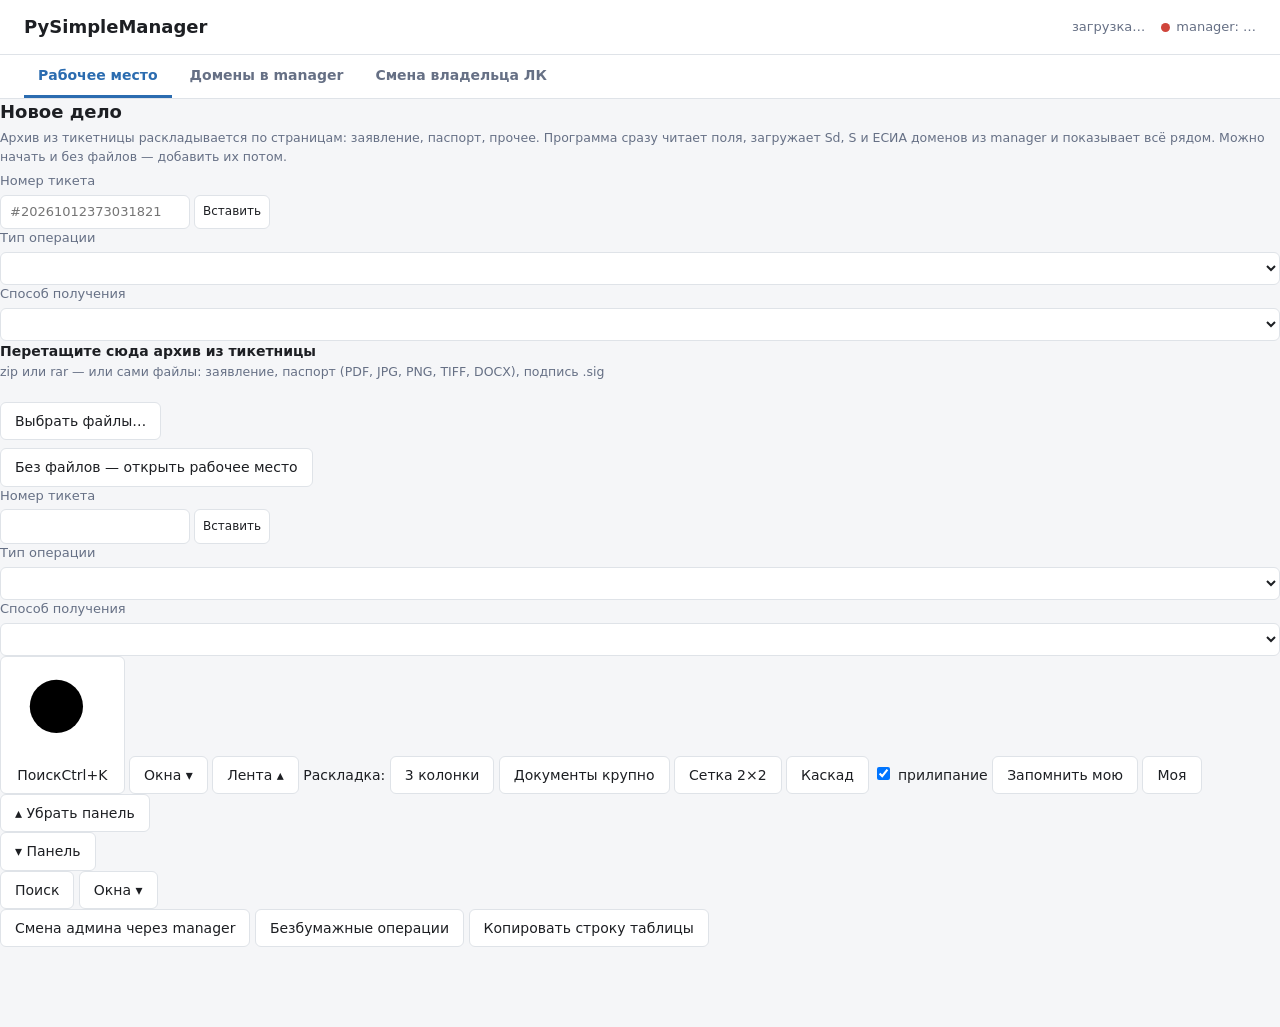
==== commit 44060639: "minor changes" ====
--- a/doctool/doctool/static/index.html
+++ b/doctool/doctool/static/index.html
@@ -94,6 +94,7 @@
 </style>
 </head>
 <body>
+<div id="appTop">
 <header>
   <h1>PySimpleManager <span class="ver" id="appVer"></span></h1>
   <span class="meta" id="meta">загрузка…</span>
@@ -105,6 +106,7 @@
   <button data-tab="tabOwner">Смена владельца ЛК</button>
   <div class="ws-steps hidden" id="wsSteps"></div>
 </nav>
+</div>
 <!-- ================================================================ (0.7.6) рабочее место: static/workspace.js -->
 <div id="tabWork" class="wsx hidden">
   <section id="wsIntake" class="ws-intake">
@@ -125,6 +127,7 @@
     <div class="ws-recent" id="wsRecent"></div>
   </section>
   <div id="wsMain" class="hidden" style="flex:1;min-height:0;display:flex;flex-direction:column">
+    <div class="ws-top" id="wsTop">
     <div class="ws-case">
       <label class="f">Номер тикета <span style="display:flex;gap:4px"><input type="text" id="wsTicket">
         <button class="sm" data-wspaste="wsTicket" title="Вставить из буфера обмена">Вставить</button></span></label>
@@ -149,13 +152,26 @@
       <button id="wsJoin" class="hidden">Собрать страницы</button>
       <button id="wsRecheck" class="hidden" title="Страницы переложены — прочитать документы заново">Перепроверить</button>
       <div class="ws-dock" id="wsDock"></div>
+      <button id="wsTopHide" title="Убрать верхнюю панель наверх — больше места для документов (Ctrl+Shift+↑)">▴ Убрать панель</button>
+    </div>
+    </div>
+    <!-- (0.8.3) верхняя панель убрана: тонкая полоса — вернуть панель, дело, шаги, «Поиск», «Окна», свёрнутые окна -->
+    <div class="ws-mini" id="wsMini">
+      <button id="wsTopShow" title="Вернуть верхнюю панель со всеми кнопками (Ctrl+Shift+↓)">▾ Панель</button>
+      <span class="ws-mini-info" id="wsMiniInfo"></span>
+      <button id="wsMiniRecheck" class="primary hidden" title="Страницы переложены — прочитать документы заново">Перепроверить</button>
+      <div class="ws-steps" id="wsMiniSteps"></div>
+      <button id="wsMiniSearch" title="Строка поиска (Ctrl+K)">Поиск</button>
+      <button id="wsMiniWin" title="Все окна рабочего места">Окна ▾</button>
+      <div class="ws-mini-dock" id="wsMiniDock"></div>
     </div>
     <div class="ws-sbar hidden" id="wsSbar"></div>
     <div class="ws-desk" id="wsDesk"><div class="ws-snap" id="wsSnap"></div></div>
     <div class="ws-abar">
       <div class="chips" id="wsGate"></div>
       <div class="act">
-        <button id="wsOpenMgr">Открыть смену в manager</button>
+        <button id="wsOpenMgr" title="Окно «manager · смена администратора»: расширение откроет «Перенос доменов между аккаунтами» и впишет домены и документы; «Далее» — вы">Смена админа через manager</button>
+        <button id="wsOpenLoa" title="Окно доверенности: расширение откроет «Документы → Доверенности → Добавить» и впишет паспорт и ФИО (у юрлица — код страны и ИНН), e-mail и телефон; «Добавить документ» — вы">Безбумажные операции</button>
         <button id="wsCopyRow2">Копировать строку таблицы</button>
       </div>
     </div>
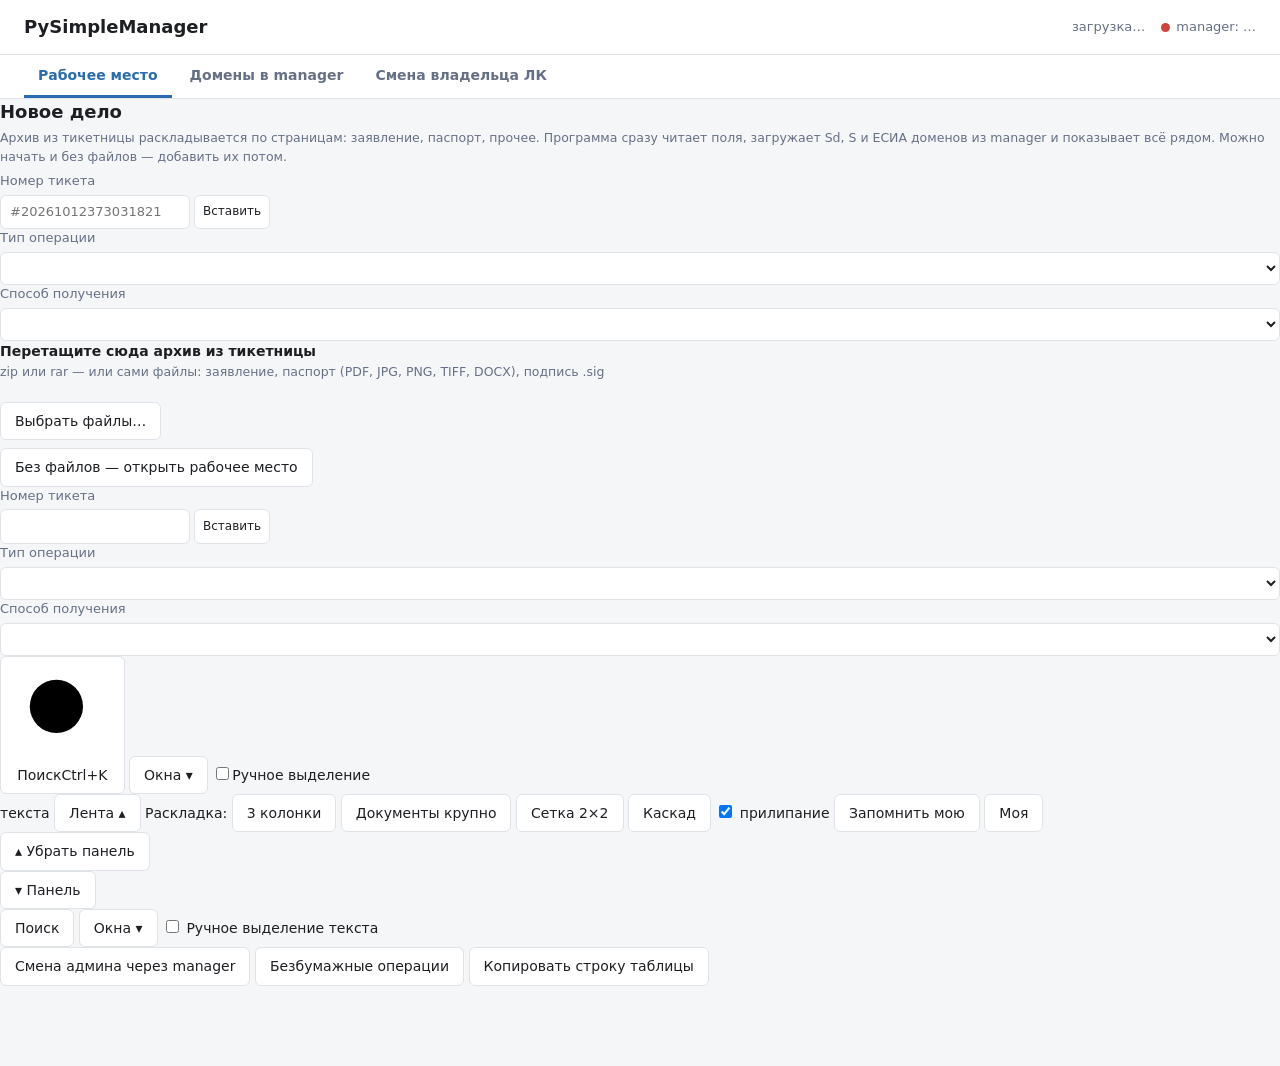
==== commit ad577ce4: "added text selection and checker whether domain admin contacts match account owner" ====
--- a/doctool/doctool/static/index.html
+++ b/doctool/doctool/static/index.html
@@ -140,8 +140,9 @@
     <div class="ws-tbar">
       <button id="wsSearchBtn" title="Строка поиска: Google, ЕГРЮЛ, Госуслуги, быстрые ссылки — сайт открывается рядом (Ctrl+K)"><svg class="ws-si" viewBox="0 0 16 16"><circle cx="7" cy="7" r="4.5"/><path d="M10.4 10.4L14 14"/></svg> Поиск<span class="ws-kbd">Ctrl+K</span></button>
       <button id="wsWinBtn" title="Все окна рабочего места: открыть любое, показать все свёрнутые">Окна ▾</button>
+      <label class="ws-tsel" title="Зажмите левую кнопку мыши и обведите печатный текст на странице рамкой — он попадёт в буфер обмена. Рукопись не распознаётся. Страница при этом прокручивается колесом мыши"><input type="checkbox" id="wsTsel" data-tsel><span>Ручное выделение<br class="ws-br"> текста</span></label>
       <button id="wsStripT" title="Лента страниц: миниатюры / одной строкой">Лента ▴</button>
-      <span>Раскладка:</span>
+      <span class="ws-lbl">Раскладка:</span>
       <button data-wspreset="cols3">3 колонки</button>
       <button data-wspreset="docs">Документы крупно</button>
       <button data-wspreset="grid">Сетка 2×2</button>
@@ -163,6 +164,7 @@
       <div class="ws-steps" id="wsMiniSteps"></div>
       <button id="wsMiniSearch" title="Строка поиска (Ctrl+K)">Поиск</button>
       <button id="wsMiniWin" title="Все окна рабочего места">Окна ▾</button>
+      <label class="ws-tsel" title="Зажмите левую кнопку мыши и обведите печатный текст на странице рамкой — он попадёт в буфер обмена. Рукопись не распознаётся. Страница при этом прокручивается колесом мыши"><input type="checkbox" id="wsMiniTsel" data-tsel> Ручное выделение текста</label>
       <div class="ws-mini-dock" id="wsMiniDock"></div>
     </div>
     <div class="ws-sbar hidden" id="wsSbar"></div>
@@ -181,7 +183,7 @@
 <main>
 <div id="tabCheck">
 <section class="card" id="domCard">
-  <h2>Домены в manager <span class="hint">— данные Sd, S и ЕСИА (Госуслуги) через расширение Chrome</span></h2>
+  <h2>Домены в manager <span class="hint">— данные Sd, S, ЕСИА (Госуслуги) и MO (владелец аккаунта) через расширение Chrome</span></h2>
   <div class="row">
     <label class="f" style="flex:1;min-width:280px">Домены (через пробел, запятую или с новой строки)
       <textarea id="domList" placeholder="example.ru&#10;пример.рф"></textarea></label>
@@ -194,7 +196,8 @@
   </div>
   <div id="domLog" class="hidden"></div>
   <div class="wrap"><table id="domTable" class="hidden"><thead><tr>
-    <th>Домен</th><th>manager</th><th>Администратор (Sd)</th><th>Паспорт / ИНН</th><th>ЕСИА</th><th>Страна</th>
+    <th>Домен</th><th>manager</th><th>Администратор (Sd)</th><th>Паспорт / ИНН</th><th>ЕСИА</th>
+    <th title="matches account owner contacts — совпадает ли администратор домена (Sd) с владельцем аккаунта (базовая анкета)">MO</th><th>Страна</th>
     <th>Смена админа</th><th>Provider</th><th>Аккаунт</th><th>Проверки</th></tr></thead><tbody></tbody></table></div>
 </section>
 
@@ -292,6 +295,10 @@
   <div class="hd"><h3 id="esiaTitle">ЕСИА ↔ Sd</h3><button style="margin-left:auto" onclick="document.getElementById('esiaDlg').close()">Закрыть</button></div>
   <div class="bd" id="esiaBody"></div>
 </dialog>
+<dialog id="moDlg">
+  <div class="hd"><h3 id="moTitle">MO · Sd ↔ владелец аккаунта</h3><button style="margin-left:auto" onclick="document.getElementById('moDlg').close()">Закрыть</button></div>
+  <div class="bd" id="moBody"></div>
+</dialog>
 
 <script>
 const $ = s => document.querySelector(s);
@@ -317,7 +324,7 @@
   let grp = null;
   $('#domTable tbody').innerHTML = items.map(d => {
     const head = d.problem && d.problem !== grp
-      ? (grp = d.problem, `<tr class="grp"><td colspan="10">${esc(d.problem_ru || d.problem)} — ${cnt[d.problem]}</td></tr>`) : '';
+      ? (grp = d.problem, `<tr class="grp"><td colspan="11">${esc(d.problem_ru || d.problem)} — ${cnt[d.problem]}</td></tr>`) : '';
     return head + domainRow(d);
   }).join('');
 }
@@ -331,7 +338,7 @@
       : w.status === 'error' ? 'WHOIS недоступен: ' + esc(w.error) : '';
     return `<tr><td><b>${esc(d.domain)}</b></td>
       <td><span class="badge s-${d.status==='not_found'?'fail':'review'}">${MST[d.status]||d.status}</span></td>
-      <td colspan="8">${esc(d.error)}${wt ? `<br>${wt}` : ''}${w.manual_url ? ` · ${link(w.manual_url,'проверить WHOIS вручную')}` : ''}</td></tr>`;
+      <td colspan="9">${esc(d.error)}${wt ? `<br>${wt}` : ''}${w.manual_url ? ` · ${link(w.manual_url,'проверить WHOIS вручную')}` : ''}</td></tr>`;
   }
   const person = d.kind === 'person', org = d.kind === 'org';
   const mail = (d.emails||[]).length ? `<br><small>e-mail: ${d.emails.map(esc).join(', ')}</small>` : '';
@@ -341,12 +348,13 @@
   const doc = person ? `${esc(d.passport||'—')}<br><small>выдан ${esc(sd.passport_date||'—')}<br>${esc(sd.passport_place||'')}</small>`
               : org ? `ИНН ${esc(sd.code||'—')}` : '—';
   const esiaBtn = d.esia_status || (d.esia && Object.keys(d.esia).length) ? `<button class="sm esiaBtn" data-esia="${esc(d.domain)}" title="Идентификация через Госуслуги: сверка Sd ↔ ЕСИА">ESIA</button>` : '';
+  const moBtn = d.mo_status ? `<button class="sm esiaBtn" data-mo="${esc(d.domain)}" title="MO (matches owner): сверка Sd ↔ базовая анкета владельца аккаунта #${esc(d.account || '?')}">MO</button>` : '';
   const accBtn = d.account ? ` <button class="sm" data-acc="${esc(d.account)}" title="Открыть вкладку «Смена владельца ЛК» с этим аккаунтом">→ ЛК</button>` : '';
   const kBtn = d.admin_comment ? `<button class="kbtn" data-k="${esc(d.domain)}" title="Комментарий администратора в S — показать">К</button>` : '';
   const flags = (d.flags || []).length ? '<ul class="flags">' + d.flags.map(f => `<li><span class="badge s-${FLAG_CLS[f.level] || 'info'}">${FLAG_RU[f.level] || f.level}</span> ${esc(f.text)}</li>`).join('') + '</ul>' : '';
-  return `<tr><td><b>${esc(d.domain)}</b>${kBtn}<br><small>${link((d.urls||{}).sd,'Sd')} ${link((d.urls||{}).s,'S')}</small>${esiaBtn}</td>
+  return `<tr><td><b>${esc(d.domain)}</b>${kBtn}<br><small>${link((d.urls||{}).sd,'Sd')} ${link((d.urls||{}).s,'S')}</small>${esiaBtn}${moBtn}</td>
     <td><span class="badge s-ok">найден</span><br><small>${esc(d.service_status||'')}</small></td>
-    <td>${who}</td><td>${doc}</td><td>${esiaCell(d)}</td><td>${esc(sd.country||sd.o_country_code||'—')}</td><td>${esc(d.last_admin_change||'—')}</td>
+    <td>${who}</td><td>${doc}</td><td>${esiaCell(d)}</td><td>${moCell(d)}</td><td>${esc(sd.country||sd.o_country_code||'—')}</td><td>${esc(d.last_admin_change||'—')}</td>
     <td>${esc(d.provider||'—')}</td><td>${esc(d.account||'—')}${accBtn}${d.login ? `<br><small>логин: ${esc(d.login)}</small>` : ''}${d.account_email ? `<br><small>e-mail: ${esc(d.account_email)}</small>` : ''}</td>
     <td>${flags || '<small>—</small>'}</td></tr>`;
 }
@@ -461,6 +469,42 @@
   $('#esiaDlg').showModal();
 }
 
+// ------------------------------------------------------------------ (0.8.4) MO: администратор домена (Sd) ↔ владелец аккаунта
+const MO_CLS = {match:'ok', warn:'warn', mismatch:'fail', no_data:'review', error:'review'};
+const MO_SHORT = {match:'совпадает', warn:'похоже', mismatch:'не совпадает', no_data:'нет анкеты', error:'ошибка'};
+const OWNER_TYPE = {pp:'физлицо', ip:'ИП', org:'юрлицо'};
+function moCell(d){
+  if (!d.mo_status) return '<small>—</small>';
+  const more = (d.mo_ru || '').replace(/^Sd [=≈≠] анкета:?\s*/, '');
+  return `<span class="badge s-${MO_CLS[d.mo_status] || 'info'}" title="${esc(d.mo_ru)}">${MO_SHORT[d.mo_status] || esc(d.mo_status)}</span>${more ? `<br><small>${esc(more)}</small>` : ''}`;
+}
+function showMo(d){
+  const o = d.owner || {}, u = o.urls || {}, sd = d.sd || {};
+  const lk = (url, t) => url ? `<a href="${esc(url)}" target="_blank">${t}</a>` : '';
+  $('#moTitle').textContent = `MO · Sd ↔ владелец аккаунта — ${d.domain}`;
+  const why = d.mo_status === 'no_data' || d.mo_status === 'error' ? d.mo_ru : '';
+  const grp = (d.mo_rows || []).length && d.mo_rows[0].field === 'group' ? d.mo_rows[0] : null;
+  const rows = (d.mo_rows || []).filter(r => r !== grp).map(r => `<tr><td class="k">${esc(r.title)}</td>
+    <td class="${C(r.status)}">${esc(r.sd) || '<span class="hint">пусто</span>'}<br><span class="mono">${esc(r.field)}</span></td>
+    <td class="${C(r.status)}">${esc(r.ba) || '<span class="hint">пусто</span>'}<br><span class="mono">${esc(r.ba_field)}</span></td>
+    <td>${r.detail ? `<small>${esc(r.detail)}</small>` : ''}</td></tr>`).join('');
+  const mu = sd.matches_user_contacts;
+  $('#moBody').innerHTML = `<div class="kv" style="margin-top:0">
+      <div><b>Итог</b><span class="badge s-${MO_CLS[d.mo_status] || 'info'}">${esc(d.mo_ru || '—')}</span></div>
+      <div><b>Аккаунт (владелец услуги)</b>#${esc(d.account || '—')}${d.login ? ' · ' + esc(d.login) : ''}${d.account_email ? '<br>e-mail: ' + esc(d.account_email) : ''}</div>
+      <div><b>Базовая анкета</b>${esc(OWNER_TYPE[d.mo_type] || '—')}${o.source === 'runic' ? ' · из формы базовой анкеты' : o.source ? ' · со страницы «Данные пользователя»' : ''}</div>
+      <div><b>manager: matches_user_contacts (Sd)</b>${mu === undefined || mu === '' ? '—' : esc(mu)} <span class="hint">— поле manager, для справки</span></div>
+      <div><b>Ссылки</b>${[lk(u.user_details, 'Данные пользователя'), lk(u.runic, 'Базовая анкета'), lk((d.urls || {}).sd, 'Sd')].filter(Boolean).join(' · ') || '—'}</div>
+    </div>
+    ${why ? `<div class="msg">${esc(why)}</div>` : ''}
+    ${grp ? `<div class="msg fail">${esc(grp.detail)} — это разные лица; ниже сверены только контакты.</div>` : ''}
+    ${rows ? `<table style="margin-top:12px"><tr><th>Поле</th><th>Sd (${esc(d.group || 'ru_pp')})</th><th>Базовая анкета${o.user_id ? ' #' + esc(o.user_id) : ''}</th><th></th></tr>${rows}</table>
+      <p class="hint">Зелёный — совпадает, красный — расходится, жёлтый — написано по-разному (кем выдан, адрес, форма организации);
+        без цвета — значения нет с одной из сторон. Телефоны и e-mail совпадают, если есть общий. Адрес Sd (улица, дом, квартира)
+        собран в одну строку, как в анкете. На вердикт MO не влияет.</p>` : ''}`;
+  $('#moDlg').showModal();
+}
+
 // ------------------------------------------------------------------ вкладки
 function showTab(id){
   document.querySelectorAll('nav.tabs button').forEach(b => b.classList.toggle('on', b.dataset.tab === id));
@@ -476,6 +520,8 @@
 document.addEventListener('click', e => {
   const es = e.target.closest && e.target.closest('[data-esia]');
   if (es && dom.items[es.dataset.esia]) showEsia(dom.items[es.dataset.esia]);
+  const mo = e.target.closest && e.target.closest('[data-mo]');
+  if (mo && dom.items[mo.dataset.mo]) showMo(dom.items[mo.dataset.mo]);
   const ac = e.target.closest && e.target.closest('[data-acc]');
   if (ac){ showTab('tabOwner'); $('#ownQuery').value = ac.dataset.acc; ownParse(); ownLoad(); window.scrollTo(0, 0); }
 });
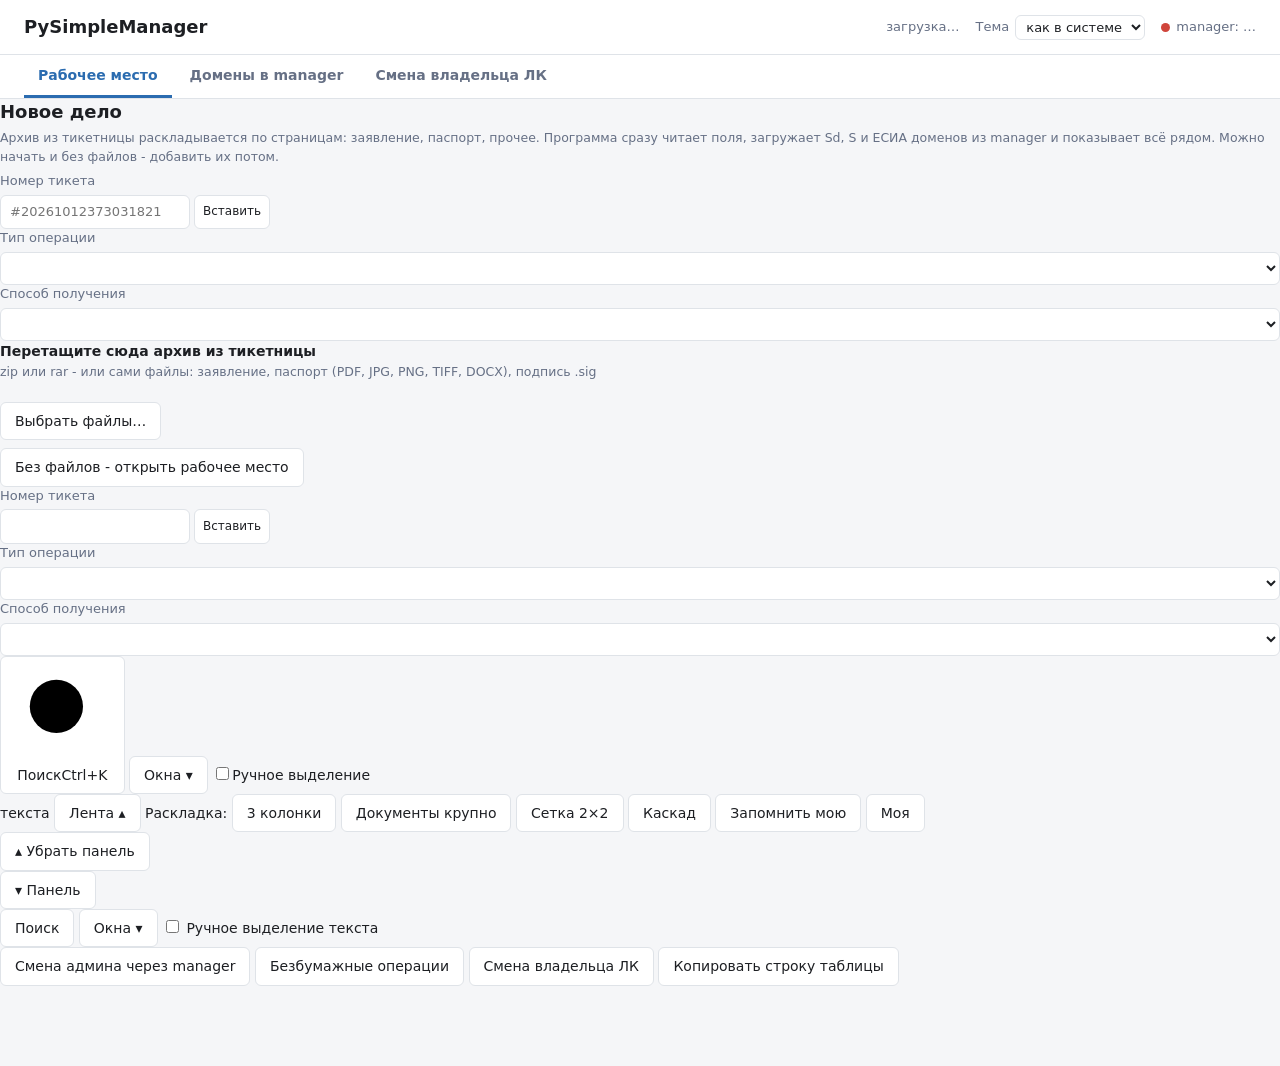
==== commit e766a915: "removed useless readmes, tuned OCR, workplace and other things." ====
--- a/doctool/doctool/static/index.html
+++ b/doctool/doctool/static/index.html
@@ -4,26 +4,36 @@
 <meta charset="utf-8">
 <meta name="viewport" content="width=device-width, initial-scale=1">
 <title>PySimpleManager</title>
+<script>/* (0.8.5) тема до отрисовки страницы: pysm.theme - light / dark, иначе как в системе */
+try { const t = localStorage.getItem('pysm.theme'); if (t === 'light' || t === 'dark') document.documentElement.dataset.theme = t; } catch (e) {}
+</script>
 <link rel="stylesheet" href="/static/workspace.css">
 <style>
 :root{
   --bg:#f5f6f8;--card:#fff;--text:#1d1f23;--muted:#667085;--line:#dfe3e8;--accent:#2b6cb0;--accent-text:#fff;
   --ok:#e5f4ea;--ok-t:#1e6b3a;--warn:#fff3cd;--warn-t:#7a5b00;--fail:#fde4e2;--fail-t:#9b1c1c;
-  --review:#e3eefb;--review-t:#1c4f8a;--info:#efefef;--info-t:#555;--input:#fff;
-}
-@media (prefers-color-scheme: dark){:root{
+  --review:#e3eefb;--review-t:#1c4f8a;--info:#efefef;--info-t:#555;--input:#fff;color-scheme:light;
+}
+/* тёмная тема: выбрана в шапке («Тема») или «как в системе» при тёмной теме Windows */
+:root[data-theme=dark]{
   --bg:#15171a;--card:#1f2226;--text:#e6e8eb;--muted:#9aa3ad;--line:#33383e;--accent:#5b9bd5;--accent-text:#0d1116;
   --ok:#183a26;--ok-t:#8fd6a8;--warn:#3d3214;--warn-t:#f0d27a;--fail:#43201e;--fail-t:#f3a29b;
-  --review:#1c2f45;--review-t:#9cc3f0;--info:#2a2d31;--info-t:#b9bec4;--input:#16181b;}}
+  --review:#1c2f45;--review-t:#9cc3f0;--info:#2a2d31;--info-t:#b9bec4;--input:#16181b;color-scheme:dark;}
+@media (prefers-color-scheme: dark){:root:not([data-theme=light]){
+  --bg:#15171a;--card:#1f2226;--text:#e6e8eb;--muted:#9aa3ad;--line:#33383e;--accent:#5b9bd5;--accent-text:#0d1116;
+  --ok:#183a26;--ok-t:#8fd6a8;--warn:#3d3214;--warn-t:#f0d27a;--fail:#43201e;--fail-t:#f3a29b;
+  --review:#1c2f45;--review-t:#9cc3f0;--info:#2a2d31;--info-t:#b9bec4;--input:#16181b;color-scheme:dark;}}
 *{box-sizing:border-box}
 body{margin:0;font:14px/1.45 "Segoe UI",system-ui,Arial,sans-serif;background:var(--bg);color:var(--text)}
 header{display:flex;align-items:center;gap:16px;padding:14px 24px;border-bottom:1px solid var(--line);background:var(--card)}
 header h1{font-size:18px;margin:0}
 header h1 .ver{font-size:12px;font-weight:400;color:var(--muted)}
 header .meta{margin-left:auto;color:var(--muted);font-size:13px}
+header .theme{display:flex;align-items:center;gap:6px;font-size:13px;color:var(--muted)}
+header .theme select{min-width:0;padding:3px 6px;font-size:13px}
 main{margin:0 auto;padding:20px 16px 60px}
 .card{background:var(--card);border:1px solid var(--line);border-radius:10px;padding:18px 20px;margin:0 auto 18px;max-width:1280px}
-/* (0.7.3) «Домены в manager» — во всю ширину окна: таблица из 10 колонок без прокрутки вбок */
+/* (0.7.3) «Домены в manager» - во всю ширину окна: таблица из 10 колонок без прокрутки вбок */
 #domCard{max-width:none}
 .card h2{font-size:16px;margin:0 0 14px}
 .row{display:flex;gap:16px;flex-wrap:wrap;align-items:flex-end}
@@ -52,7 +62,7 @@
 textarea{font:inherit;color:var(--text);background:var(--input);border:1px solid var(--line);border-radius:6px;padding:7px 9px;width:100%;min-height:64px}
 #domLog{background:var(--bg);border:1px solid var(--line);border-radius:6px;padding:8px 10px;max-height:150px;overflow:auto;font:12.5px/1.5 Consolas,monospace;white-space:pre-wrap;margin-top:10px}
 #domTable td{font-size:13px}
-/* длинные имена доменов, e-mail, «кем выдан» переносятся в любом месте — таблица не шире окна */
+/* длинные имена доменов, e-mail, «кем выдан» переносятся в любом месте - таблица не шире окна */
 #domTable td b,#domTable td small,#domTable td li{overflow-wrap:anywhere}
 #domTable .badge{white-space:normal}
 #domTable td small{color:var(--muted)}
@@ -82,13 +92,22 @@
 dialog .hd{display:flex;align-items:center;gap:10px;padding:14px 18px;border-bottom:1px solid var(--line)}
 dialog .hd h3{margin:0;font-size:16px}
 dialog .bd{padding:14px 18px;max-height:75vh;overflow:auto}
-/* (0.7.6) «К» — комментарий администратора в S; маленькое окошко с текстом */
+/* (0.7.6) «К» - комментарий администратора в S; маленькое окошко с текстом */
 .kbtn{display:inline-block;min-width:20px;padding:0 5px;margin-left:4px;border-radius:5px;background:#c2410c;color:#fff;font-weight:700;font-size:12px;line-height:19px;text-align:center;border:0;cursor:pointer;vertical-align:1px}
 .kbtn:hover{filter:brightness(1.12)}
 .kpop{position:fixed;z-index:1000;background:var(--card);color:var(--text);border:1px solid var(--line);border-radius:8px;box-shadow:0 8px 28px rgba(16,24,40,.22);padding:10px 12px;max-width:360px;font-size:13px}
 .kpop h4{margin:0 0 6px;font-size:13px}
 .kpop .tx{white-space:pre-wrap;background:var(--bg);border:1px solid var(--line);border-radius:6px;padding:6px 8px;margin-bottom:8px;overflow-wrap:anywhere}
 .kpop .ft{display:flex;gap:8px;align-items:center}
+/* (0.8.5) «Смена владельца ЛК» в окне рабочего места: те же разделы, компактнее; разделы 2-3 - после поиска аккаунта */
+.own-wshint{display:none;margin:8px 0 0}
+.ws-own{padding:8px 10px}
+.ws-own .own-wshint{display:block}
+.ws-own #ownBox.acc .own-wshint,.ws-own #ownBox:not(.acc) .own-after{display:none}
+.ws-own .card{max-width:none;margin:0 0 10px;padding:10px 12px;border-radius:8px}
+.ws-own .card h2{font-size:14px;margin:0 0 8px}
+.ws-own .row{gap:8px}
+.ws-own .row>label.f{min-width:200px!important}
 ul.flags{margin:4px 0 0 16px;padding:0}
 ul.flags li{margin:2px 0}
 </style>
@@ -98,6 +117,8 @@
 <header>
   <h1>PySimpleManager <span class="ver" id="appVer"></span></h1>
   <span class="meta" id="meta">загрузка…</span>
+  <label class="theme" title="Оформление программы: светлое, тёмное или как в системе (Windows). Запоминается в браузере">Тема
+    <select id="themeSel"><option value="auto">как в системе</option><option value="light">светлая</option><option value="dark">тёмная</option></select></label>
   <span class="ext" id="extState" title="Расширение Chrome «PySimpleManager»"><span class="dot"></span><span>manager: …</span></span>
 </header>
 <nav class="tabs">
@@ -112,7 +133,7 @@
   <section id="wsIntake" class="ws-intake">
     <h2 style="margin:0 0 4px;font-size:18px">Новое дело</h2>
     <p class="hint" style="margin:0 0 6px">Архив из тикетницы раскладывается по страницам: заявление, паспорт, прочее. Программа сразу читает
-      поля, загружает Sd, S и ЕСИА доменов из manager и показывает всё рядом. Можно начать и без файлов — добавить их потом.</p>
+      поля, загружает Sd, S и ЕСИА доменов из manager и показывает всё рядом. Можно начать и без файлов - добавить их потом.</p>
     <div class="ws-row">
       <label class="f">Номер тикета <span style="display:flex;gap:4px"><input type="text" id="wsTicketNew" placeholder="#20261012373031821">
         <button class="sm" data-wspaste="wsTicketNew" title="Вставить из буфера обмена">Вставить</button></span></label>
@@ -120,9 +141,9 @@
       <label class="f">Способ получения <select id="wsViaNew"></select></label>
     </div>
     <div class="ws-drop" id="wsDrop"><b>Перетащите сюда архив из тикетницы</b><br>
-      <span class="hint">zip или rar — или сами файлы: заявление, паспорт (PDF, JPG, PNG, TIFF, DOCX), подпись .sig</span><br><br>
+      <span class="hint">zip или rar - или сами файлы: заявление, паспорт (PDF, JPG, PNG, TIFF, DOCX), подпись .sig</span><br><br>
       <button id="wsPick" type="button">Выбрать файлы…</button><input type="file" id="wsFiles" multiple class="hidden"></div>
-    <div style="margin-top:8px"><button id="wsEmpty" type="button" title="Открыть окна рабочего места (домены, «Поиск», строка таблицы, manager) без заявления; файлы можно перетащить в дело потом">Без файлов — открыть рабочее место</button></div>
+    <div style="margin-top:8px"><button id="wsEmpty" type="button" title="Открыть окна рабочего места (домены, «Поиск», строка таблицы, manager) без заявления; файлы можно перетащить в дело потом">Без файлов - открыть рабочее место</button></div>
     <div class="msg hidden" id="wsIntakeMsg"></div>
     <div class="ws-recent" id="wsRecent"></div>
   </section>
@@ -138,42 +159,42 @@
     </div>
     <div class="ws-strip" id="wsStrip"></div>
     <div class="ws-tbar">
-      <button id="wsSearchBtn" title="Строка поиска: Google, ЕГРЮЛ, Госуслуги, быстрые ссылки — сайт открывается рядом (Ctrl+K)"><svg class="ws-si" viewBox="0 0 16 16"><circle cx="7" cy="7" r="4.5"/><path d="M10.4 10.4L14 14"/></svg> Поиск<span class="ws-kbd">Ctrl+K</span></button>
+      <button id="wsSearchBtn" title="Строка поиска: Google, ЕГРЮЛ, Госуслуги, быстрые ссылки - сайт открывается рядом (Ctrl+K)"><svg class="ws-si" viewBox="0 0 16 16"><circle cx="7" cy="7" r="4.5"/><path d="M10.4 10.4L14 14"/></svg> Поиск<span class="ws-kbd">Ctrl+K</span></button>
       <button id="wsWinBtn" title="Все окна рабочего места: открыть любое, показать все свёрнутые">Окна ▾</button>
-      <label class="ws-tsel" title="Зажмите левую кнопку мыши и обведите печатный текст на странице рамкой — он попадёт в буфер обмена. Рукопись не распознаётся. Страница при этом прокручивается колесом мыши"><input type="checkbox" id="wsTsel" data-tsel><span>Ручное выделение<br class="ws-br"> текста</span></label>
+      <label class="ws-tsel" title="Зажмите левую кнопку мыши и обведите печатный текст на странице рамкой - он попадёт в буфер обмена. Рукопись не распознаётся. Страница при этом прокручивается колесом мыши"><input type="checkbox" id="wsTsel" data-tsel><span>Ручное выделение<br class="ws-br"> текста</span></label>
       <button id="wsStripT" title="Лента страниц: миниатюры / одной строкой">Лента ▴</button>
       <span class="ws-lbl">Раскладка:</span>
       <button data-wspreset="cols3">3 колонки</button>
       <button data-wspreset="docs">Документы крупно</button>
       <button data-wspreset="grid">Сетка 2×2</button>
       <button data-wspreset="cascade">Каскад</button>
-      <label><input type="checkbox" id="wsSnapOn" checked> прилипание</label>
       <button id="wsSaveLayout" title="Запомнить расположение окон для этого типа операции">Запомнить мою</button>
       <button data-wspreset="mine">Моя</button>
       <button id="wsJoin" class="hidden">Собрать страницы</button>
-      <button id="wsRecheck" class="hidden" title="Страницы переложены — прочитать документы заново">Перепроверить</button>
+      <button id="wsRecheck" class="hidden" title="Страницы переложены - прочитать документы заново">Перепроверить</button>
       <div class="ws-dock" id="wsDock"></div>
-      <button id="wsTopHide" title="Убрать верхнюю панель наверх — больше места для документов (Ctrl+Shift+↑)">▴ Убрать панель</button>
-    </div>
-    </div>
-    <!-- (0.8.3) верхняя панель убрана: тонкая полоса — вернуть панель, дело, шаги, «Поиск», «Окна», свёрнутые окна -->
+      <button id="wsTopHide" title="Убрать верхнюю панель наверх - больше места для документов (Ctrl+Shift+↑)">▴ Убрать панель</button>
+    </div>
+    </div>
+    <!-- (0.8.3) верхняя панель убрана: тонкая полоса - вернуть панель, дело, шаги, «Поиск», «Окна», свёрнутые окна -->
     <div class="ws-mini" id="wsMini">
       <button id="wsTopShow" title="Вернуть верхнюю панель со всеми кнопками (Ctrl+Shift+↓)">▾ Панель</button>
       <span class="ws-mini-info" id="wsMiniInfo"></span>
-      <button id="wsMiniRecheck" class="primary hidden" title="Страницы переложены — прочитать документы заново">Перепроверить</button>
+      <button id="wsMiniRecheck" class="primary hidden" title="Страницы переложены - прочитать документы заново">Перепроверить</button>
       <div class="ws-steps" id="wsMiniSteps"></div>
       <button id="wsMiniSearch" title="Строка поиска (Ctrl+K)">Поиск</button>
       <button id="wsMiniWin" title="Все окна рабочего места">Окна ▾</button>
-      <label class="ws-tsel" title="Зажмите левую кнопку мыши и обведите печатный текст на странице рамкой — он попадёт в буфер обмена. Рукопись не распознаётся. Страница при этом прокручивается колесом мыши"><input type="checkbox" id="wsMiniTsel" data-tsel> Ручное выделение текста</label>
+      <label class="ws-tsel" title="Зажмите левую кнопку мыши и обведите печатный текст на странице рамкой - он попадёт в буфер обмена. Рукопись не распознаётся. Страница при этом прокручивается колесом мыши"><input type="checkbox" id="wsMiniTsel" data-tsel> Ручное выделение текста</label>
       <div class="ws-mini-dock" id="wsMiniDock"></div>
     </div>
     <div class="ws-sbar hidden" id="wsSbar"></div>
-    <div class="ws-desk" id="wsDesk"><div class="ws-snap" id="wsSnap"></div></div>
+    <div class="ws-desk" id="wsDesk"></div>
     <div class="ws-abar">
       <div class="chips" id="wsGate"></div>
       <div class="act">
-        <button id="wsOpenMgr" title="Окно «manager · смена администратора»: расширение откроет «Перенос доменов между аккаунтами» и впишет домены и документы; «Далее» — вы">Смена админа через manager</button>
-        <button id="wsOpenLoa" title="Окно доверенности: расширение откроет «Документы → Доверенности → Добавить» и впишет паспорт и ФИО (у юрлица — код страны и ИНН), e-mail и телефон; «Добавить документ» — вы">Безбумажные операции</button>
+        <button id="wsOpenMgr" title="Окно «manager · смена администратора»: расширение откроет «Перенос доменов между аккаунтами» и впишет домены и документы; «Далее» - вы">Смена админа через manager</button>
+        <button id="wsOpenLoa" title="Окно доверенности: расширение откроет «Документы → Доверенности → Добавить» и впишет паспорт и ФИО (у юрлица - код страны и ИНН), e-mail и телефон; «Добавить документ» - вы">Безбумажные операции</button>
+        <button id="wsOpenOwn" title="Окно «Смена владельца ЛК»: найти аккаунт, сверить базовую анкету с заявлением и заполнить её данными нового владельца в manager; «Сохранить» - вы">Смена владельца ЛК</button>
         <button id="wsCopyRow2">Копировать строку таблицы</button>
       </div>
     </div>
@@ -183,7 +204,7 @@
 <main>
 <div id="tabCheck">
 <section class="card" id="domCard">
-  <h2>Домены в manager <span class="hint">— данные Sd, S, ЕСИА (Госуслуги) и MO (владелец аккаунта) через расширение Chrome</span></h2>
+  <h2>Домены в manager <span class="hint">- данные Sd, S, ЕСИА (Госуслуги) и MO (владелец аккаунта) через расширение Chrome</span></h2>
   <div class="row">
     <label class="f" style="flex:1;min-width:280px">Домены (через пробел, запятую или с новой строки)
       <textarea id="domList" placeholder="example.ru&#10;пример.рф"></textarea></label>
@@ -192,12 +213,13 @@
     <button class="primary" id="domLoad">Загрузить данные из manager</button>
     <button id="domCancel" disabled>Остановить</button>
     <button id="domReport" disabled title="Отдельный HTML-файл: итог по группам, администраторы, e-mail, замечания и таблица доменов с фильтром">Выгрузка по доменам (HTML)</button>
+    <button id="domReset" disabled title="Стереть сохранённый результат: следующая загрузка запросит все домены из manager заново">Сбросить результат</button>
     <span class="hint" id="domHint"></span>
   </div>
   <div id="domLog" class="hidden"></div>
   <div class="wrap"><table id="domTable" class="hidden"><thead><tr>
     <th>Домен</th><th>manager</th><th>Администратор (Sd)</th><th>Паспорт / ИНН</th><th>ЕСИА</th>
-    <th title="matches account owner contacts — совпадает ли администратор домена (Sd) с владельцем аккаунта (базовая анкета)">MO</th><th>Страна</th>
+    <th title="matches account owner contacts - совпадает ли администратор домена (Sd) с владельцем аккаунта (базовая анкета)">MO</th><th>Страна</th>
     <th>Смена админа</th><th>Provider</th><th>Аккаунт</th><th>Проверки</th></tr></thead><tbody></tbody></table></div>
 </section>
 
@@ -205,10 +227,12 @@
 
 <!-- ================================================================ смена владельца ЛК -->
 <div id="tabOwner" class="hidden">
+<!-- (0.8.5) содержимое вкладки переносится в окно «Смена владельца ЛК» рабочего места и обратно (одно состояние) -->
+<div id="ownBox">
 <section class="card">
   <h2>1. Аккаунт</h2>
   <p class="hint">Номер аккаунта, «Данные пользователя #…» или «Базовая анкета пользователя #…», ссылка из manager, «договор № …»,
-    логин (e-mail аккаунта с логином может не совпадать — поиск идёт по логину), домен (аккаунт — владелец услуги домена). Физлица, ИП и юрлица.</p>
+    логин (e-mail аккаунта с логином может не совпадать - поиск идёт по логину), домен (аккаунт - владелец услуги домена). Физлица, ИП и юрлица.</p>
   <div class="row">
     <label class="f" style="flex:1;min-width:280px">Пользователь <input type="text" id="ownQuery" placeholder="15904265 / Данные пользователя #15904265 / login@example.com / example.ru"></label>
     <button class="primary" id="ownLoad">Загрузить из manager</button>
@@ -216,9 +240,11 @@
   <div class="hint" id="ownParsed" style="margin-top:6px"></div>
   <div id="ownInfo" class="kv hidden"></div>
   <div id="ownNotes"></div>
+  <p class="hint own-wshint">Найдите аккаунт: ниже появятся текущие данные (базовая анкета ↔ заявление) и поля нового владельца
+    с «Заполнить автоматически».</p>
 </section>
 
-<section class="card">
+<section class="card own-after">
   <h2>2. Текущий владелец: базовая анкета ↔ заявление</h2>
   <div class="row" style="margin-bottom:8px">
     <span class="hint">Тип базовой анкеты:</span>
@@ -227,7 +253,7 @@
       <label><input type="radio" name="ownCmpKind" value="ip"> ИП</label>
       <label><input type="radio" name="ownCmpKind" value="org"> юрлицо</label>
     </div>
-    <span class="hint">— выбирается сам по загруженному аккаунту</span>
+    <span class="hint">- выбирается сам по загруженному аккаунту</span>
   </div>
   <p class="hint" id="ownCmpHint"></p>
   <div class="wrap"><table id="ownCmp"><thead><tr><th>Поле</th><th>Базовая анкета (manager)</th><th style="width:38%">Заявление</th><th>Итог</th></tr></thead><tbody></tbody></table></div>
@@ -235,7 +261,7 @@
   <details><summary>Все поля базовой анкеты</summary><table><tbody id="ownBaAll"></tbody></table></details>
 </section>
 
-<section class="card">
+<section class="card own-after">
   <h2>3. Новый владелец → базовая анкета в manager</h2>
   <div class="row" style="margin-bottom:10px">
     <span class="hint">Новый владелец:</span>
@@ -247,7 +273,7 @@
   </div>
   <p class="hint">«Заполнить автоматически» можно нажать в любой момент: программа откроет (или найдёт) вкладку manager «Базовая анкета пользователя #…»
     этого аккаунта и заменит в ней поля, которые заполнены здесь; пустые поля не трогает. Если тип анкеты в manager другой
-    (например, «Физик», а новый владелец — юрлицо), программа сама переключит его на странице («Физик / ИП / Юрик»).
+    (например, «Физик», а новый владелец - юрлицо), программа сама переключит его на странице («Физик / ИП / Юрик»).
     <b>«Сохранить» в manager нажимаете вы.</b> <span id="ownKindHint"></span></p>
   <div class="ownGrid" id="ownForm">
     <label class="f" data-for="org" style="grid-column:span 2">Название организации <span class="hint">(→ «Название»; English name пересчитает страница)</span>
@@ -259,21 +285,21 @@
     <label class="f" data-for="ip org"><span id="ownInnTitle">ИНН</span> <input type="text" data-k="inn" placeholder="12 цифр"></label>
     <label class="f" data-for="org">КПП <input type="text" data-k="kpp" placeholder="9 цифр"></label>
     <label class="f" data-for="pp ip">Серия и номер паспорта <input type="text" data-k="passport" placeholder="4021 925790"></label>
-    <label class="f wide" data-for="pp ip">Кем и когда выдан документ <span class="hint">(как в заявлении — дата и «кем выдан» разделятся сами)</span>
+    <label class="f wide" data-for="pp ip">Кем и когда выдан документ <span class="hint">(как в заявлении - дата и «кем выдан» разделятся сами)</span>
       <input type="text" data-k="issued" placeholder="ГУ МВД России по г. Санкт-Петербургу и Ленинградской области, 24.08.2021"></label>
     <label class="f" data-for="pp ip">Дата выдачи <span class="hint">(если не из строки выше)</span> <input type="text" data-k="passport_date" placeholder="ДД.ММ.ГГГГ"></label>
     <label class="f" data-for="pp ip" style="grid-column:span 2">Кем выдан <span class="hint">(если не из строки выше)</span> <input type="text" data-k="passport_place"></label>
-    <label class="f wide" data-for="pp ip">Адрес регистрации <span class="hint" id="ownAddrHint">(→ «Почтовый адрес» 1 в 1, город — из адреса)</span>
+    <label class="f wide" data-for="pp ip">Адрес регистрации <span class="hint" id="ownAddrHint">(→ «Почтовый адрес» 1 в 1, город - из адреса)</span>
       <textarea data-k="address" rows="2"></textarea></label>
-    <label class="f wide" data-for="org">Физический адрес <span class="hint">(→ «Юр. адрес», город — из адреса)</span>
+    <label class="f wide" data-for="org">Физический адрес <span class="hint">(→ «Юр. адрес», город - из адреса)</span>
       <textarea data-k="legal_address" rows="2"></textarea></label>
-    <label class="f" data-for="org">Индекс (юр. адрес) <span class="hint">(пусто — останется прежний)</span> <input type="text" data-k="legal_zip"></label>
-    <label class="f" data-for="org">Город (юр. адрес) <span class="hint">(пусто — из адреса)</span> <input type="text" data-k="legal_city"></label>
-    <label class="f wide" data-for="org">Почтовый адрес <span class="hint">(пусто — как физический)</span>
+    <label class="f" data-for="org">Индекс (юр. адрес) <span class="hint">(пусто - останется прежний)</span> <input type="text" data-k="legal_zip"></label>
+    <label class="f" data-for="org">Город (юр. адрес) <span class="hint">(пусто - из адреса)</span> <input type="text" data-k="legal_city"></label>
+    <label class="f wide" data-for="org">Почтовый адрес <span class="hint">(пусто - как физический)</span>
       <textarea data-k="postal_address" rows="2"></textarea></label>
-    <label class="f" data-for="pp ip org">Город <span class="hint">(пусто — из адреса)</span> <input type="text" data-k="city"></label>
-    <label class="f" data-for="pp ip org">Индекс <span class="hint">(пусто — останется прежний)</span> <input type="text" data-k="zip"></label>
-    <label class="f" data-for="pp ip org">Получатель <span class="hint" id="ownRecHint">(пусто — ФИО)</span> <input type="text" data-k="recipient"></label>
+    <label class="f" data-for="pp ip org">Город <span class="hint">(пусто - из адреса)</span> <input type="text" data-k="city"></label>
+    <label class="f" data-for="pp ip org">Индекс <span class="hint">(пусто - останется прежний)</span> <input type="text" data-k="zip"></label>
+    <label class="f" data-for="pp ip org">Получатель <span class="hint" id="ownRecHint">(пусто - ФИО)</span> <input type="text" data-k="recipient"></label>
     <label class="f" data-for="pp ip org">Телефон <input type="text" data-k="phone"></label>
     <label class="f" data-for="pp ip org">Email <input type="text" data-k="email"></label>
     <label class="f" data-for="org">Email для бухгалтерии <input type="text" data-k="acct_email"></label>
@@ -289,6 +315,7 @@
   <div id="ownFillMsg"></div>
 </section>
 </div>
+</div>
 </main>
 
 <dialog id="esiaDlg">
@@ -305,6 +332,15 @@
 const ST = {ok:'в порядке', warn:'проверить', fail:'расхождение', review:'нужна ручная проверка', info:'к сведению'};
 const esc = s => (s ?? '').toString().replace(/[&<>"]/g, c => ({'&':'&amp;','<':'&lt;','>':'&gt;','"':'&quot;'}[c]));
 
+// (0.8.5) тема оформления: светлая / тёмная / как в системе
+function applyTheme(t){
+  if (t === 'light' || t === 'dark') document.documentElement.dataset.theme = t; else delete document.documentElement.dataset.theme;
+}
+try { $('#themeSel').value = localStorage.getItem('pysm.theme') || 'auto'; } catch (e) {}
+$('#themeSel').addEventListener('change', e => {
+  try { localStorage.setItem('pysm.theme', e.target.value); } catch (x) {}
+  applyTheme(e.target.value);
+});
 async function loadMeta(){
   const m = await (await fetch('/api/meta')).json();
   $('#appVer').textContent = m.version ? 'v' + m.version : '';
@@ -317,14 +353,14 @@
   dom.items = {};
   items.forEach(d => dom.items[d.domain] = d);
   $('#domTable').classList.toggle('hidden', !items.length);
-  // сервер присылает домены по проблемности (свободные → данные не сходятся → …); здесь — заголовки групп
+  // сервер присылает домены по проблемности (свободные → данные не сходятся → …); здесь - заголовки групп
   items = [...items].sort((a, b) => (a.problem_rank ?? 99) - (b.problem_rank ?? 99));
   const cnt = {};
   items.forEach(d => cnt[d.problem] = (cnt[d.problem] || 0) + 1);
   let grp = null;
   $('#domTable tbody').innerHTML = items.map(d => {
     const head = d.problem && d.problem !== grp
-      ? (grp = d.problem, `<tr class="grp"><td colspan="11">${esc(d.problem_ru || d.problem)} — ${cnt[d.problem]}</td></tr>`) : '';
+      ? (grp = d.problem, `<tr class="grp"><td colspan="11">${esc(d.problem_ru || d.problem)} - ${cnt[d.problem]}</td></tr>`) : '';
     return head + domainRow(d);
   }).join('');
 }
@@ -342,21 +378,21 @@
   }
   const person = d.kind === 'person', org = d.kind === 'org';
   const mail = (d.emails||[]).length ? `<br><small>e-mail: ${d.emails.map(esc).join(', ')}</small>` : '';
-  const who = (person ? `${esc(d.fio)}<br><small>д. р. ${esc(sd.birth_date||'—')}</small>`
-              : org ? `${esc(sd.org_r || sd.org || '—')}<br><small>юрлицо</small>`
-              : `${esc(d.holder || '—')}<br><small>контакты ${esc(d.group || '?')}</small>`) + mail;
-  const doc = person ? `${esc(d.passport||'—')}<br><small>выдан ${esc(sd.passport_date||'—')}<br>${esc(sd.passport_place||'')}</small>`
-              : org ? `ИНН ${esc(sd.code||'—')}` : '—';
+  const who = (person ? `${esc(d.fio)}<br><small>д. р. ${esc(sd.birth_date||'-')}</small>`
+              : org ? `${esc(sd.org_r || sd.org || '-')}<br><small>юрлицо</small>`
+              : `${esc(d.holder || '-')}<br><small>контакты ${esc(d.group || '?')}</small>`) + mail;
+  const doc = person ? `${esc(d.passport||'-')}<br><small>выдан ${esc(sd.passport_date||'-')}<br>${esc(sd.passport_place||'')}</small>`
+              : org ? `ИНН ${esc(sd.code||'-')}` : '-';
   const esiaBtn = d.esia_status || (d.esia && Object.keys(d.esia).length) ? `<button class="sm esiaBtn" data-esia="${esc(d.domain)}" title="Идентификация через Госуслуги: сверка Sd ↔ ЕСИА">ESIA</button>` : '';
   const moBtn = d.mo_status ? `<button class="sm esiaBtn" data-mo="${esc(d.domain)}" title="MO (matches owner): сверка Sd ↔ базовая анкета владельца аккаунта #${esc(d.account || '?')}">MO</button>` : '';
   const accBtn = d.account ? ` <button class="sm" data-acc="${esc(d.account)}" title="Открыть вкладку «Смена владельца ЛК» с этим аккаунтом">→ ЛК</button>` : '';
-  const kBtn = d.admin_comment ? `<button class="kbtn" data-k="${esc(d.domain)}" title="Комментарий администратора в S — показать">К</button>` : '';
+  const kBtn = d.admin_comment ? `<button class="kbtn" data-k="${esc(d.domain)}" title="Комментарий администратора в S - показать">К</button>` : '';
   const flags = (d.flags || []).length ? '<ul class="flags">' + d.flags.map(f => `<li><span class="badge s-${FLAG_CLS[f.level] || 'info'}">${FLAG_RU[f.level] || f.level}</span> ${esc(f.text)}</li>`).join('') + '</ul>' : '';
   return `<tr><td><b>${esc(d.domain)}</b>${kBtn}<br><small>${link((d.urls||{}).sd,'Sd')} ${link((d.urls||{}).s,'S')}</small>${esiaBtn}${moBtn}</td>
     <td><span class="badge s-ok">найден</span><br><small>${esc(d.service_status||'')}</small></td>
-    <td>${who}</td><td>${doc}</td><td>${esiaCell(d)}</td><td>${moCell(d)}</td><td>${esc(sd.country||sd.o_country_code||'—')}</td><td>${esc(d.last_admin_change||'—')}</td>
-    <td>${esc(d.provider||'—')}</td><td>${esc(d.account||'—')}${accBtn}${d.login ? `<br><small>логин: ${esc(d.login)}</small>` : ''}${d.account_email ? `<br><small>e-mail: ${esc(d.account_email)}</small>` : ''}</td>
-    <td>${flags || '<small>—</small>'}</td></tr>`;
+    <td>${who}</td><td>${doc}</td><td>${esiaCell(d)}</td><td>${moCell(d)}</td><td>${esc(sd.country||sd.o_country_code||'-')}</td><td>${esc(d.last_admin_change||'-')}</td>
+    <td>${esc(d.provider||'-')}</td><td>${esc(d.account||'-')}${accBtn}${d.login ? `<br><small>логин: ${esc(d.login)}</small>` : ''}${d.account_email ? `<br><small>e-mail: ${esc(d.account_email)}</small>` : ''}</td>
+    <td>${flags || '<small>-</small>'}</td></tr>`;
 }
 // (0.7.6) проверки домена (config/workspace.yaml) и окошко «К»
 const FLAG_RU = {stop: 'стоп', warn: 'внимание', info: 'к сведению'}, FLAG_CLS = {stop: 'fail', warn: 'warn', info: 'info'};
@@ -375,7 +411,7 @@
 function showKPop(anchor, domain, comment){
   closeKPop();
   kPop = document.createElement('div'); kPop.className = 'kpop';
-  kPop.innerHTML = `<h4>${esc(domain)} — комментарий администратора</h4><div class="tx"></div>
+  kPop.innerHTML = `<h4>${esc(domain)} - комментарий администратора</h4><div class="tx"></div>
     <div class="ft"><span class="hint">S · admin_comment</span><button class="sm" style="margin-left:auto" data-kcopy>Копировать</button></div>`;
   kPop.querySelector('.tx').textContent = comment;
   document.body.appendChild(kPop);
@@ -396,7 +432,19 @@
 document.addEventListener('keydown', e => { if (e.key === 'Escape') closeKPop(); });
 
 const dom = {taskId:null, logLen:0, timer:null, items:{}};
-function setDomReport(url){ dom.reportUrl = url; $('#domReport').disabled = !url; }
+function setDomReport(url){ dom.reportUrl = url; $('#domReport').disabled = !url; $('#domReset').disabled = !url; }
+// (0.8.5) результат сохраняется в программе: после перезагрузки страницы он на месте, а при новой загрузке
+// из manager запрашиваются только домены, которых в нём ещё нет; «Сбросить результат» - загрузить всё заново
+const fmtTime = s => s ? s.replace(/^(\d{4})-(\d\d)-(\d\d)T(\d\d:\d\d).*/, '$3.$2.$1 $4') : '';
+async function domRestore(){
+  try {
+    const j = await (await fetch('/api/manager/domains')).json();
+    if (!(j.items || []).length) return;
+    if (!$('#domList').value.trim()) $('#domList').value = (j.list || []).join('\n');
+    renderDomains(j.items); setDomReport('/api/manager/domains/report');
+    $('#domHint').textContent = `Сохранённый результат${j.updated ? ' от ' + fmtTime(j.updated) : ''}: доменов ${j.items.length}. Дописанные домены загрузятся из manager, остальные - нет.`;
+  } catch (e) {}
+}
 async function domLookup(){
   $('#domHint').textContent = '';
   const r = await fetch('/api/manager/lookup', {method:'POST', headers:{'Content-Type':'application/json'}, body: JSON.stringify({domains: $('#domList').value})});
@@ -405,7 +453,7 @@
   dom.taskId = j.task_id; dom.logLen = 0;
   $('#domLog').textContent = '';
   $('#domLog').classList.remove('hidden');
-  $('#domLoad').disabled = true; $('#domCancel').disabled = false;
+  $('#domLoad').disabled = true; $('#domCancel').disabled = false; $('#domReset').disabled = true;
   pollDomains();
 }
 $('#domLoad').addEventListener('click', () => domLookup());
@@ -417,10 +465,15 @@
   dom.logLen = j.log_len;
   if (j.status === 'running'){ dom.timer = setTimeout(pollDomains, 800); return; }
   $('#domLoad').disabled = false; $('#domCancel').disabled = true;
-  if (j.status === 'error'){ $('#domHint').textContent = 'Ошибка: ' + j.error; return; }
-  renderDomains(j.items || []); setDomReport((j.items || []).length ? `/api/manager/tasks/${dom.taskId}/report` : null);
+  if (j.status === 'error'){ $('#domHint').textContent = 'Ошибка: ' + j.error; setDomReport(dom.reportUrl); return; }
+  renderDomains(j.items || []); setDomReport((j.items || []).length ? '/api/manager/domains/report' : null);
 }
 $('#domReport').addEventListener('click', () => { if (dom.reportUrl) location.href = dom.reportUrl; });
+$('#domReset').addEventListener('click', async () => {
+  try { await api('/api/manager/domains/reset', {}); } catch (e) { $('#domHint').textContent = e.message; return; }
+  renderDomains([]); setDomReport(null); $('#domLog').classList.add('hidden');
+  $('#domHint').textContent = 'Результат сброшен - следующая загрузка запросит все домены из manager заново.';
+});
 async function extState(){
   try {
     const s = await (await fetch('/api/manager/status')).json();
@@ -434,7 +487,7 @@
 const ESIA_CLS = {match:'ok', warn:'warn', mismatch:'fail', none:'info', no_data:'review', no_link:'info', error:'review'};
 const C = st => st ? ' c-' + st : '';
 function esiaCell(d){
-  if (!d.esia_status) return '<small>—</small>';
+  if (!d.esia_status) return '<small>-</small>';
   const st = d.esia_state ? `<span class="badge s-${d.esia_state === 'approved' ? 'ok' : 'info'}">${esc(d.esia_state)}</span><br>` : '';
   const t = d.esia_state ? (d.esia_ru || '').replace(d.esia_state + ' · ', '') : d.esia_ru;
   return st + `<span class="badge s-${ESIA_CLS[d.esia_status] || 'info'}">${esc(t)}</span>`;
@@ -442,7 +495,7 @@
 function showEsia(d){
   const e = d.esia || {}, l = e.latest || {}, data = e.data || {}, p = data.rf_passport || {};
   const lk = (u, t) => u ? `<a href="${esc(u)}" target="_blank">${t}</a>` : '';
-  $('#esiaTitle').textContent = `ЕСИА ↔ Sd — ${d.domain}`;
+  $('#esiaTitle').textContent = `ЕСИА ↔ Sd - ${d.domain}`;
   const why = {none: 'Записей об идентификации через Госуслуги нет.', no_link: 'На странице Sd нет ссылки «Идентификация через Госуслуги».',
     no_data: 'Файла данных ЕСИА нет или он не загрузился' + (e.json_error ? ': ' + e.json_error : '.'), error: d.esia_ru}[d.esia_status] || '';
   const rows = (d.esia_rows || []).map(r => `<tr><td class="k">${esc(r.title)}</td>
@@ -453,35 +506,44 @@
     <tr><th>state</th><th>создано</th><th>обработано</th><th>action</th><th>reason / comment</th></tr>
     ${e.history.map(h => `<tr><td>${esc(h.state)}</td><td>${esc(h.creation_date)}</td><td>${esc(h.processed_date)}</td><td>${esc(h.action)}</td><td>${esc([h.reason, h.comment].filter(Boolean).join(' / '))}</td></tr>`).join('')}</table></details>` : '';
   $('#esiaBody').innerHTML = `<div class="kv" style="margin-top:0">
-      <div><b>state</b>${e.state ? `<span class="badge s-${e.state === 'approved' ? 'ok' : 'info'}">${esc(e.state)}</span>` : '—'}</div>
-      <div><b>Создано / обработано</b>${esc(l.creation_date || '—')} / ${esc(l.processed_date || '—')}</div>
-      <div><b>action</b>${esc(l.action || '—')}${l.reason ? '<br>reason: ' + esc(l.reason) : ''}${l.comment ? '<br>' + esc(l.comment) : ''}</div>
-      <div><b>Данные ЕСИА</b>${data.trusted === undefined ? '—' : 'trusted: ' + (data.trusted ? 'да' : 'нет')}${p.vrf_stu ? ' · паспорт: ' + esc(p.vrf_stu) : ''}${data.ogrn ? ' · ОГРН ' + esc(data.ogrn) : ''}${data.is_liquidated === true ? ' · <b style="color:#9b1c1c">ликвидирована</b>' : data.is_liquidated === false ? ' · действует' : ''}</div>
+      <div><b>state</b>${e.state ? `<span class="badge s-${e.state === 'approved' ? 'ok' : 'info'}">${esc(e.state)}</span>` : '-'}</div>
+      <div><b>Создано / обработано</b>${esc(l.creation_date || '-')} / ${esc(l.processed_date || '-')}</div>
+      <div><b>action</b>${esc(l.action || '-')}${l.reason ? '<br>reason: ' + esc(l.reason) : ''}${l.comment ? '<br>' + esc(l.comment) : ''}</div>
+      <div><b>Данные ЕСИА</b>${data.trusted === undefined ? '-' : 'trusted: ' + (data.trusted ? 'да' : 'нет')}${p.vrf_stu ? ' · паспорт: ' + esc(p.vrf_stu) : ''}${data.ogrn ? ' · ОГРН ' + esc(data.ogrn) : ''}${data.is_liquidated === true ? ' · <b style="color:#9b1c1c">ликвидирована</b>' : data.is_liquidated === false ? ' · действует' : ''}</div>
       ${(data.legal_address || {}).address_str ? `<div><b>Юр. адрес (ЕСИА)</b>${esc(data.legal_address.address_str)}</div>` : ''}
       <div><b>Ссылки</b>${[lk(e.url, 'Идентификация через Госуслуги'), lk(e.file_url, 'JSON-файл'), lk((d.urls || {}).sd, 'Sd')].filter(Boolean).join(' · ')}</div>
     </div>
     ${why ? `<div class="msg">${esc(why)}</div>` : ''}
     ${rows ? `<table style="margin-top:12px"><tr><th>Поле</th><th>Sd (${esc(d.group || 'ru_pp')})</th><th>ЕСИА (JSON)</th><th></th></tr>${rows}</table>
-      <p class="hint">Зелёный — совпадает, красный — расходится, жёлтый — написано по-разному (кем выдан, тип улицы, корпус,
-        форма организации указана с одной стороны); без цвета — значения нет с одной из сторон.
-        ${d.kind === 'org' ? 'ООО = «Общество с ограниченной ответственностью», АО/НПАО = «(Непубличное) акционерное общество», ОАО, ПК, хозяйственное товарищество — так же; название должно совпасть.' : ''}</p>` : ''}
+      <p class="hint">Зелёный - совпадает, красный - расходится, жёлтый - написано по-разному (кем выдан, тип улицы, корпус,
+        форма организации указана с одной стороны); без цвета - значения нет с одной из сторон.
+        ${d.kind === 'org' ? 'ООО = «Общество с ограниченной ответственностью», АО/НПАО = «(Непубличное) акционерное общество», ОАО, ПК, хозяйственное товарищество - так же; название должно совпасть.' : ''}</p>` : ''}
     ${hist}`;
   $('#esiaDlg').showModal();
 }
+
+// (0.8.5) окна ESIA и MO закрываются щелчком по затемнённому фону вокруг окна (выделение текста мышью из окна наружу
+// окно не закрывает: нажатие и отпускание должны быть на фоне)
+function outside(dl, e){ const r = dl.getBoundingClientRect(); return e.clientX < r.left || e.clientX > r.right || e.clientY < r.top || e.clientY > r.bottom; }
+['#esiaDlg', '#moDlg'].forEach(sel => {
+  const dl = $(sel); let down = false;
+  dl.addEventListener('mousedown', e => { down = e.target === dl && outside(dl, e); });
+  dl.addEventListener('click', e => { if (down && e.target === dl && outside(dl, e)) dl.close(); down = false; });
+});
 
 // ------------------------------------------------------------------ (0.8.4) MO: администратор домена (Sd) ↔ владелец аккаунта
 const MO_CLS = {match:'ok', warn:'warn', mismatch:'fail', no_data:'review', error:'review'};
 const MO_SHORT = {match:'совпадает', warn:'похоже', mismatch:'не совпадает', no_data:'нет анкеты', error:'ошибка'};
 const OWNER_TYPE = {pp:'физлицо', ip:'ИП', org:'юрлицо'};
 function moCell(d){
-  if (!d.mo_status) return '<small>—</small>';
+  if (!d.mo_status) return '<small>-</small>';
   const more = (d.mo_ru || '').replace(/^Sd [=≈≠] анкета:?\s*/, '');
   return `<span class="badge s-${MO_CLS[d.mo_status] || 'info'}" title="${esc(d.mo_ru)}">${MO_SHORT[d.mo_status] || esc(d.mo_status)}</span>${more ? `<br><small>${esc(more)}</small>` : ''}`;
 }
 function showMo(d){
   const o = d.owner || {}, u = o.urls || {}, sd = d.sd || {};
   const lk = (url, t) => url ? `<a href="${esc(url)}" target="_blank">${t}</a>` : '';
-  $('#moTitle').textContent = `MO · Sd ↔ владелец аккаунта — ${d.domain}`;
+  $('#moTitle').textContent = `MO · Sd ↔ владелец аккаунта - ${d.domain}`;
   const why = d.mo_status === 'no_data' || d.mo_status === 'error' ? d.mo_ru : '';
   const grp = (d.mo_rows || []).length && d.mo_rows[0].field === 'group' ? d.mo_rows[0] : null;
   const rows = (d.mo_rows || []).filter(r => r !== grp).map(r => `<tr><td class="k">${esc(r.title)}</td>
@@ -490,32 +552,35 @@
     <td>${r.detail ? `<small>${esc(r.detail)}</small>` : ''}</td></tr>`).join('');
   const mu = sd.matches_user_contacts;
   $('#moBody').innerHTML = `<div class="kv" style="margin-top:0">
-      <div><b>Итог</b><span class="badge s-${MO_CLS[d.mo_status] || 'info'}">${esc(d.mo_ru || '—')}</span></div>
-      <div><b>Аккаунт (владелец услуги)</b>#${esc(d.account || '—')}${d.login ? ' · ' + esc(d.login) : ''}${d.account_email ? '<br>e-mail: ' + esc(d.account_email) : ''}</div>
-      <div><b>Базовая анкета</b>${esc(OWNER_TYPE[d.mo_type] || '—')}${o.source === 'runic' ? ' · из формы базовой анкеты' : o.source ? ' · со страницы «Данные пользователя»' : ''}</div>
-      <div><b>manager: matches_user_contacts (Sd)</b>${mu === undefined || mu === '' ? '—' : esc(mu)} <span class="hint">— поле manager, для справки</span></div>
-      <div><b>Ссылки</b>${[lk(u.user_details, 'Данные пользователя'), lk(u.runic, 'Базовая анкета'), lk((d.urls || {}).sd, 'Sd')].filter(Boolean).join(' · ') || '—'}</div>
+      <div><b>Итог</b><span class="badge s-${MO_CLS[d.mo_status] || 'info'}">${esc(d.mo_ru || '-')}</span></div>
+      <div><b>Аккаунт (владелец услуги)</b>#${esc(d.account || '-')}${d.login ? ' · ' + esc(d.login) : ''}${d.account_email ? '<br>e-mail: ' + esc(d.account_email) : ''}</div>
+      <div><b>Базовая анкета</b>${esc(OWNER_TYPE[d.mo_type] || '-')}${o.source === 'runic' ? ' · из формы базовой анкеты' : o.source ? ' · со страницы «Данные пользователя»' : ''}</div>
+      <div><b>manager: matches_user_contacts (Sd)</b>${mu === undefined || mu === '' ? '-' : esc(mu)} <span class="hint">- поле manager, для справки</span></div>
+      <div><b>Ссылки</b>${[lk(u.user_details, 'Данные пользователя'), lk(u.runic, 'Базовая анкета'), lk((d.urls || {}).sd, 'Sd')].filter(Boolean).join(' · ') || '-'}</div>
     </div>
     ${why ? `<div class="msg">${esc(why)}</div>` : ''}
-    ${grp ? `<div class="msg fail">${esc(grp.detail)} — это разные лица; ниже сверены только контакты.</div>` : ''}
+    ${grp ? `<div class="msg fail">${esc(grp.detail)} - это разные лица; ниже сверены только контакты.</div>` : ''}
     ${rows ? `<table style="margin-top:12px"><tr><th>Поле</th><th>Sd (${esc(d.group || 'ru_pp')})</th><th>Базовая анкета${o.user_id ? ' #' + esc(o.user_id) : ''}</th><th></th></tr>${rows}</table>
-      <p class="hint">Зелёный — совпадает, красный — расходится, жёлтый — написано по-разному (кем выдан, адрес, форма организации);
-        без цвета — значения нет с одной из сторон. Телефоны и e-mail совпадают, если есть общий. Адрес Sd (улица, дом, квартира)
+      <p class="hint">Зелёный - совпадает, красный - расходится, жёлтый - написано по-разному (кем выдан, адрес, форма организации);
+        без цвета - значения нет с одной из сторон. Телефоны и e-mail совпадают, если есть общий. Адрес Sd (улица, дом, квартира)
         собран в одну строку, как в анкете. На вердикт MO не влияет.</p>` : ''}`;
   $('#moDlg').showModal();
 }
 
 // ------------------------------------------------------------------ вкладки
+// (0.8.5) содержимое «Смены владельца ЛК» - на своей вкладке (окно рабочего места забирает его к себе, пока открыто)
+function ownHome(){ const b = $('#ownBox'), t = $('#tabOwner'); if (b && t && b.parentNode !== t) t.appendChild(b); }
 function showTab(id){
+  if (id === 'tabOwner') ownHome();
   document.querySelectorAll('nav.tabs button').forEach(b => b.classList.toggle('on', b.dataset.tab === id));
   ['tabCheck', 'tabOwner', 'tabWork'].forEach(t => $('#' + t).classList.toggle('hidden', t !== id));
-  document.body.classList.toggle('ws-mode', id === 'tabWork');              // (0.7.6) рабочее место — во всё окно
+  document.body.classList.toggle('ws-mode', id === 'tabWork');              // (0.7.6) рабочее место - во всё окно
   $('#wsSteps').classList.toggle('hidden', id !== 'tabWork');
   try { localStorage.setItem('doctool.tab', id); } catch (e) {}
   if (id === 'tabWork' && window.WS) WS.shown();
 }
 document.querySelectorAll('nav.tabs button').forEach(b => b.addEventListener('click', () => showTab(b.dataset.tab)));
-// (0.7.6) по умолчанию — рабочее место; дальше открывается последняя вкладка
+// (0.7.6) по умолчанию - рабочее место; дальше открывается последняя вкладка
 try { const t = /ws=/.test(location.hash) ? 'tabWork' : localStorage.getItem('doctool.tab') || 'tabWork'; showTab(['tabCheck', 'tabOwner', 'tabWork'].includes(t) ? t : 'tabWork'); } catch (e) { showTab('tabWork'); }
 document.addEventListener('click', e => {
   const es = e.target.closest && e.target.closest('[data-esia]');
@@ -523,10 +588,12 @@
   const mo = e.target.closest && e.target.closest('[data-mo]');
   if (mo && dom.items[mo.dataset.mo]) showMo(dom.items[mo.dataset.mo]);
   const ac = e.target.closest && e.target.closest('[data-acc]');
+  // (0.8.5) в рабочем месте «→ ЛК» открывает окно «Смена владельца ЛК», на вкладке «Домены в manager» - вкладку
+  if (ac && ac.closest('#tabWork') && window.WS && WS.openOwner){ WS.openOwner(ac.dataset.acc); return; }
   if (ac){ showTab('tabOwner'); $('#ownQuery').value = ac.dataset.acc; ownParse(); ownLoad(); window.scrollTo(0, 0); }
 });
 
-// ------------------------------------------------------------------ смена владельца ЛК (физлица; с 0.7.3 — ИП и юрлица)
+// ------------------------------------------------------------------ смена владельца ЛК (физлица; с 0.7.3 - ИП и юрлица)
 const own = {acc:null, last:null, timers:{}, kindTouched:false};
 const KIND_RU = {pp: 'физлицо', ip: 'ИП', org: 'юрлицо'}, KIND_PAGE = {pp: 'Физик', ip: 'ИП', org: 'Юрик'};
 const later = (key, fn, ms = 300) => { clearTimeout(own.timers[key]); own.timers[key] = setTimeout(fn, ms); };
@@ -555,9 +622,10 @@
     const j = await api('/api/owner/account', {query: q});
     if (!j.ok){ $('#ownNotes').innerHTML = msg('fail', esc(j.error.message)); return; }
     own.acc = j.account; own.last = null; $('#ownUndo').disabled = $('#ownVerify').disabled = true; $('#ownFillMsg').innerHTML = '';
+    $('#ownBox').classList.add('acc');
     const t = KIND_RU[own.acc.type] ? own.acc.type : 'pp';
-    setRadio('ownCmpKind', t);                      // сверка — по типу анкеты аккаунта
-    if (!own.kindTouched){ setRadio('ownKind', t); ownKindChanged(); }   // новый владелец — того же типа, пока не выбрали другой
+    setRadio('ownCmpKind', t);                      // сверка - по типу анкеты аккаунта
+    if (!own.kindTouched){ setRadio('ownKind', t); ownKindChanged(); }   // новый владелец - того же типа, пока не выбрали другой
     renderOwnAcc(); ownCompare(); ownPreview();
   } catch (e) { $('#ownNotes').innerHTML = msg('fail', esc(e.message)); }
   finally { $('#ownLoad').disabled = false; }
@@ -566,22 +634,22 @@
   const a = own.acc, u = a.urls || {}, lk = (h, t) => h ? `<a href="${esc(h)}" target="_blank">${t}</a>` : '';
   const via = a.via_domain ? `<div><b>Найден по домену</b>${esc(a.via_domain.domain)}${a.via_domain.bill_owner ? `<br><small>владелец счёта: ${esc(a.via_domain.bill_owner)}</small>` : ''}</div>` : '';
   $('#ownInfo').innerHTML = `<div><b>Аккаунт</b>#${esc(a.user_id)} · <small>${[lk(u.user_details, 'Данные пользователя'), lk(u.runic, 'Базовая анкета'), lk(u.esia, 'Госуслуги')].filter(Boolean).join(' · ')}</small></div>
-    <div><b>Логин</b>${esc(a.login || '—')}</div>
-    <div><b>E-mail аккаунта</b>${esc(a.email || '—')}</div>
+    <div><b>Логин</b>${esc(a.login || '-')}</div>
+    <div><b>E-mail аккаунта</b>${esc(a.email || '-')}</div>
     <div><b>Тип базовой анкеты</b>${esc(a.type_ru)}${a.ba_group ? ` <small>(${esc(a.ba_group)})</small>` : ''}</div>
-    <div><b>Обслуживающая организация</b>${a.servicing_org ? 'текущая: ' + esc(a.servicing_org) : '—'}</div>
-    <div><b>Идентификация аккаунта через Госуслуги</b>${esc(a.esia_account || '—')}</div>${via}`;
+    <div><b>Обслуживающая организация</b>${a.servicing_org ? 'текущая: ' + esc(a.servicing_org) : '-'}</div>
+    <div><b>Идентификация аккаунта через Госуслуги</b>${esc(a.esia_account || '-')}</div>${via}`;
   $('#ownInfo').classList.remove('hidden');
   $('#ownNotes').innerHTML = (a.notes || []).map(n => msg('warn', esc(n))).join('');
   $('#ownBaAll').innerHTML = Object.entries(a.ba_all || {}).map(([k, v]) => `<tr><td class="mono">${esc(k)}</td><td>${esc(v)}</td></tr>`).join('')
     || '<tr><td class="hint">базовая анкета пустая</td></tr>';
 }
-// сверка: строки — из ответа сервера (поля и заголовки — account.OWNER_FIELDS*, по типу анкеты)
+// сверка: строки - из ответа сервера (поля и заголовки - account.OWNER_FIELDS*, по типу анкеты)
 const CMP_HINT = {
-  pp: 'Зелёный — совпадает, красный — расходится, жёлтый — «кем выдан» написан по-разному, без цвета — сравнивать не с чем. Сравнение без учёта регистра, ё/е, пробелов и знаков препинания; паспорт и телефон — по цифрам.',
-  org: 'Зелёный — совпадает, красный — расходится, жёлтый — похоже (адрес совпал частично или записан по-разному; форма организации указана с одной стороны), без цвета — сравнивать не с чем. Название: «ООО» = «Общество с ограниченной ответственностью», само название должно совпасть. Адрес — по названиям и номерам («г.», «ул.», «д.» и порядок не важны). ИНН, КПП, телефон — по цифрам, e-mail — без учёта регистра.',
+  pp: 'Зелёный - совпадает, красный - расходится, жёлтый - «кем выдан» написан по-разному, без цвета - сравнивать не с чем. Сравнение без учёта регистра, ё/е, пробелов и знаков препинания; паспорт и телефон - по цифрам.',
+  org: 'Зелёный - совпадает, красный - расходится, жёлтый - похоже (адрес совпал частично или записан по-разному; форма организации указана с одной стороны), без цвета - сравнивать не с чем. Название: «ООО» = «Общество с ограниченной ответственностью», само название должно совпасть. Адрес - по названиям и номерам («г.», «ул.», «д.» и порядок не важны). ИНН, КПП, телефон - по цифрам, e-mail - без учёта регистра.',
 };
-CMP_HINT.ip = CMP_HINT.pp + ' ИНН ИП — по цифрам.';
+CMP_HINT.ip = CMP_HINT.pp + ' ИНН ИП - по цифрам.';
 async function ownCompare(){
   const kind = radioVal('ownCmpKind');
   const tb = $('#ownCmp tbody');
@@ -607,7 +675,7 @@
       + (r.detail ? `<br><small class="hint">${esc(r.detail)}</small>` : '');
   });
   const other = own.acc && own.acc.type && KIND_RU[own.acc.type] && own.acc.type !== kind
-    ? ` · <span class="badge s-warn">анкета аккаунта — ${esc(KIND_RU[own.acc.type])}</span>` : '';
+    ? ` · <span class="badge s-warn">анкета аккаунта - ${esc(KIND_RU[own.acc.type])}</span>` : '';
   $('#ownCmpSum').innerHTML = (!j.total ? 'Введите данные заявления' : j.mismatch.length
     ? `<span class="badge s-fail">Расхождения: ${j.mismatch.length}</span> ${esc(j.mismatch.join(', '))}`
     : `<span class="badge s-ok">Совпадает ${j.ok} из ${j.total}</span>${j.warn.length ? ' · похоже / написано по-разному: ' + esc(j.warn.join(', ')) : ''}`) + other;
@@ -619,9 +687,9 @@
   $('#ownForm').querySelectorAll('label[data-for]').forEach(l => l.classList.toggle('hidden', !l.dataset.for.split(' ').includes(kind)));
   $('#ownInnTitle').textContent = kind === 'org' ? 'ИНН организации' : 'ИНН ИП';
   $('#ownForm [data-k=inn]').placeholder = kind === 'org' ? '10 цифр' : '12 цифр';
-  $('#ownRecHint').textContent = kind === 'org' ? '(пусто — название организации)' : '(пусто — ФИО)';
+  $('#ownRecHint').textContent = kind === 'org' ? '(пусто - название организации)' : '(пусто - ФИО)';
   $('#ownAddrHint').textContent = kind === 'ip'
-    ? '(→ «Адрес регистр.» и «Почтовый адрес» 1 в 1, город — из адреса)' : '(→ «Почтовый адрес» 1 в 1, город — из адреса)';
+    ? '(→ «Адрес регистр.» и «Почтовый адрес» 1 в 1, город - из адреса)' : '(→ «Почтовый адрес» 1 в 1, город - из адреса)';
   const cur = own.acc && own.acc.type;
   $('#ownKindHint').innerHTML = cur && KIND_RU[cur] && cur !== kind
     ? `<b>Тип анкеты будет переключён: «${KIND_PAGE[cur]}» → «${KIND_PAGE[kind]}».</b>` : '';
@@ -678,7 +746,7 @@
     const manual = ((j.prepared || {}).manual || []).map(x => `<b>${esc(x)}</b>`).join(', ');
     $('#ownFillMsg').innerHTML = msg('ok', `<b>Вкладка «Базовая анкета пользователя #${esc(d.user_id)}» ${d.tab_opened ? 'открыта' : 'найдена'} и заполнена.</b><br>
       ${d.type_switched ? `Тип анкеты переключён: «${esc(KIND_PAGE[d.type_old] || d.type_old || '?')}» → «${esc(KIND_PAGE[kind])}».<br>` : ''}
-      Заменено полей: ${d.changed.length}${d.changed.length ? ' — ' + esc(d.changed.map(c => c.label).join(', ')) : ''}.
+      Заменено полей: ${d.changed.length}${d.changed.length ? ' - ' + esc(d.changed.map(c => c.label).join(', ')) : ''}.
       ${d.same.length ? `Уже были такими: ${d.same.length}. ` : ''}${d.missing.length ? `Не найдены на странице: ${esc(d.missing.join(', '))}. ` : ''}<br>
       Выставьте сами: ${manual}. Проверьте форму (заполненные поля обведены) и нажмите «Сохранить» в manager.`);
     ownPreview();
@@ -691,7 +759,7 @@
   try {
     const j = await api('/api/owner/fill', {user_id: own.acc.user_id, restore: true, fields, kind: own.last.kind,
       back_type: own.last.switched ? own.last.type_old : ''});
-    $('#ownFillMsg').innerHTML = j.ok ? msg('', `В форме manager возвращены прежние значения: ${j.data.changed.length} полей${j.data.type_back ? `, тип анкеты — снова «${esc(KIND_PAGE[j.data.type_back])}»` : ''}. Если вы уже нажали «Сохранить», это не отменит сохранение.`)
+    $('#ownFillMsg').innerHTML = j.ok ? msg('', `В форме manager возвращены прежние значения: ${j.data.changed.length} полей${j.data.type_back ? `, тип анкеты - снова «${esc(KIND_PAGE[j.data.type_back])}»` : ''}. Если вы уже нажали «Сохранить», это не отменит сохранение.`)
       : msg('fail', esc((j.error || {}).message || 'ошибка'));
     if (j.ok){
       $('#ownUndo').disabled = true; own.last.undone = true;
@@ -715,7 +783,7 @@
   } catch (e) { $('#ownFillMsg').innerHTML = msg('fail', esc(e.message)); }
 });
 ownKindChanged(); ownCompare(); ownPreview();
-loadMeta();
+loadMeta(); domRestore();
 </script>
 <script src="/static/workspace.js"></script>
 </body>
